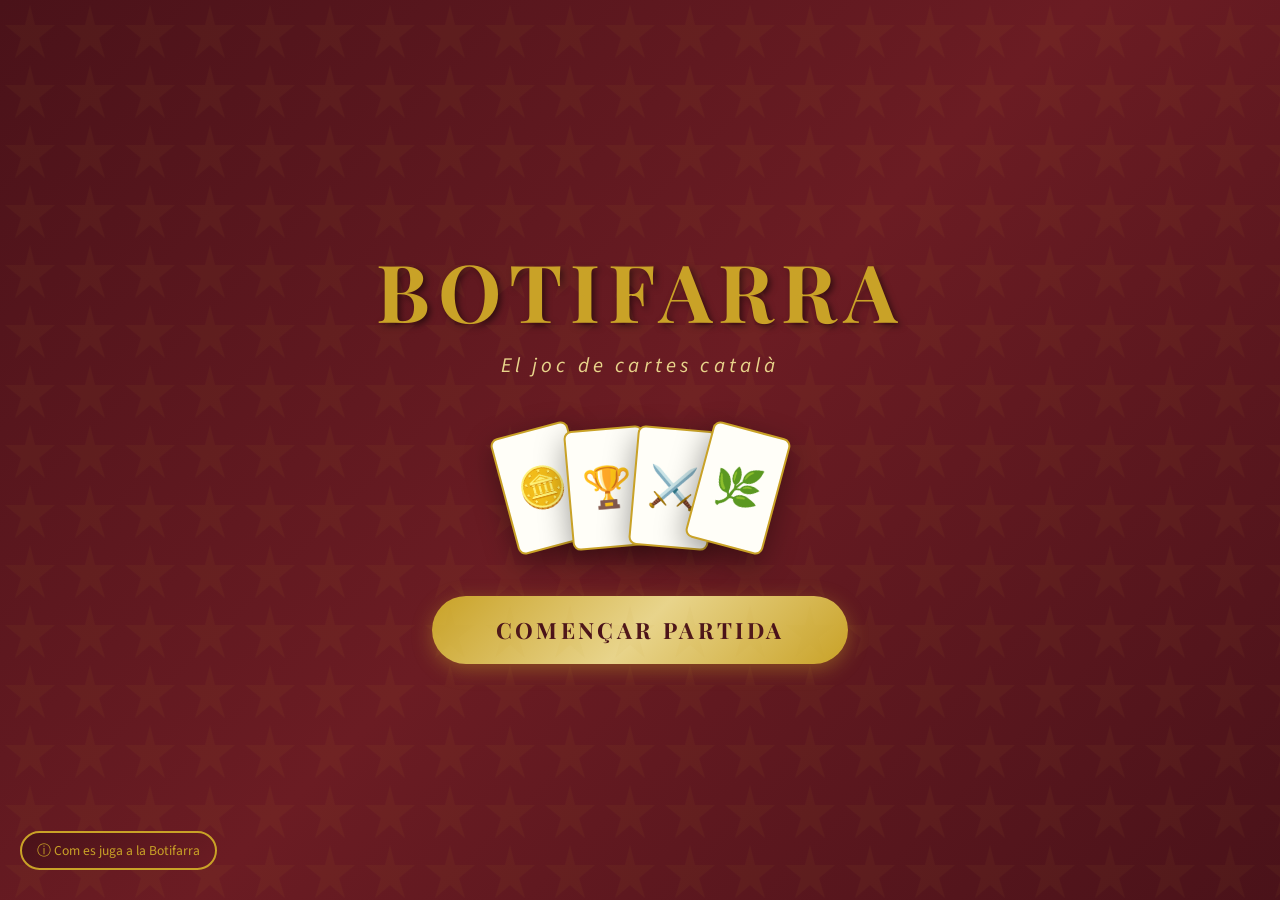
==== index.html @ e4d5ef03 "Afegir z-index als jugadors nord i sud per millorar la superposició i ocultar l'etiqueta del multipl" ====
<!DOCTYPE html>
<html lang="ca">
<head>
    <meta charset="UTF-8">
    <meta name="viewport" content="width=device-width, initial-scale=1.0">
    <title>Botifarra - Joc de Cartes Català</title>
    <link href="https://fonts.googleapis.com/css2?family=Playfair+Display:wght@400;700;900&family=Source+Sans+Pro:wght@400;600&display=swap" rel="stylesheet">
    <style>
        :root {
            --gold: #C9A227;
            --gold-light: #E8D48B;
            --burgundy: #6B1C23;
            --burgundy-dark: #4A1219;
            --cream: #F5F0E1;
            --cream-dark: #E8DFC8;
            --green-felt: #1B5E20;
            --green-felt-dark: #0D3B0F;
            --card-white: #FFFEF8;
            --shadow: rgba(0,0,0,0.3);
        }

        * {
            margin: 0;
            padding: 0;
            box-sizing: border-box;
        }

        body {
            font-family: 'Source Sans Pro', sans-serif;
            background: radial-gradient(ellipse at center, var(--green-felt) 0%, var(--green-felt-dark) 100%);
            min-height: 100vh;
            color: var(--cream);
            overflow: hidden;
        }

        /* Textura de feltre */
        body::before {
            content: '';
            position: fixed;
            top: 0;
            left: 0;
            right: 0;
            bottom: 0;
            background-image: url("data:image/svg+xml,%3Csvg viewBox='0 0 200 200' xmlns='http://www.w3.org/2000/svg'%3E%3Cfilter id='noise'%3E%3CfeTurbulence type='fractalNoise' baseFrequency='0.9' numOctaves='4' stitchTiles='stitch'/%3E%3C/filter%3E%3Crect width='100%' height='100%' filter='url(%23noise)'/%3E%3C/svg%3E");
            opacity: 0.08;
            pointer-events: none;
            z-index: 0;
        }

        h1, h2, h3 {
            font-family: 'Playfair Display', serif;
        }

        /* Pantalla d'inici */
        #start-screen {
            position: fixed;
            top: 0;
            left: 0;
            right: 0;
            bottom: 0;
            display: flex;
            flex-direction: column;
            align-items: center;
            justify-content: center;
            z-index: 1000;
            background: linear-gradient(135deg, var(--burgundy-dark) 0%, var(--burgundy) 50%, var(--burgundy-dark) 100%);
        }

        #start-screen::before {
            content: '';
            position: absolute;
            top: 0;
            left: 0;
            right: 0;
            bottom: 0;
            background-image: url("data:image/svg+xml,%3Csvg width='60' height='60' viewBox='0 0 60 60' xmlns='http://www.w3.org/2000/svg'%3E%3Cpath d='M30 5L35 25H55L39 38L45 58L30 45L15 58L21 38L5 25H25L30 5Z' fill='%23C9A227' fill-opacity='0.05'/%3E%3C/svg%3E");
            pointer-events: none;
        }

        .title-container {
            text-align: center;
            margin-bottom: 3rem;
            animation: fadeInDown 1s ease-out;
        }

        @keyframes fadeInDown {
            from {
                opacity: 0;
                transform: translateY(-30px);
            }
            to {
                opacity: 1;
                transform: translateY(0);
            }
        }

        .title-container h1 {
            font-size: 5rem;
            color: var(--gold);
            text-shadow: 3px 3px 6px rgba(0,0,0,0.5);
            letter-spacing: 0.1em;
            margin-bottom: 0.5rem;
        }

        .title-container p {
            font-size: 1.3rem;
            color: var(--gold-light);
            font-style: italic;
            letter-spacing: 0.2em;
        }

        .decorative-cards {
            display: flex;
            gap: -20px;
            margin-bottom: 3rem;
            animation: fadeIn 1.5s ease-out 0.3s both;
        }

        @keyframes fadeIn {
            from { opacity: 0; }
            to { opacity: 1; }
        }

        .decorative-card {
            width: 80px;
            height: 120px;
            background: var(--card-white);
            border-radius: 8px;
            box-shadow: 0 10px 30px rgba(0,0,0,0.4);
            display: flex;
            align-items: center;
            justify-content: center;
            font-size: 2.5rem;
            transform: rotate(var(--rotation));
            margin-left: -15px;
            border: 2px solid var(--gold);
        }

        .decorative-card:first-child {
            margin-left: 0;
        }

        #start-button {
            padding: 1.2rem 4rem;
            font-size: 1.4rem;
            font-family: 'Playfair Display', serif;
            font-weight: 700;
            background: linear-gradient(135deg, var(--gold) 0%, var(--gold-light) 50%, var(--gold) 100%);
            color: var(--burgundy-dark);
            border: none;
            border-radius: 50px;
            cursor: pointer;
            transition: all 0.3s ease;
            box-shadow: 0 5px 20px rgba(201, 162, 39, 0.4);
            animation: fadeIn 1.5s ease-out 0.6s both;
            text-transform: uppercase;
            letter-spacing: 0.15em;
        }

        #start-button:hover {
            transform: translateY(-3px);
            box-shadow: 0 8px 30px rgba(201, 162, 39, 0.6);
        }

        /* Taula de joc */
        #game-container {
            display: none;
            width: 100vw;
            height: 100vh;
            position: relative;
            z-index: 1;
        }

        /* Marcador */
        #scoreboard {
            position: absolute;
            top: 20px;
            left: 50%;
            transform: translateX(-50%);
            background: linear-gradient(135deg, var(--burgundy-dark), var(--burgundy));
            padding: 15px 40px;
            border-radius: 15px;
            border: 2px solid var(--gold);
            box-shadow: 0 5px 20px var(--shadow);
            display: flex;
            gap: 40px;
            z-index: 100;
        }

        .score-team {
            text-align: center;
        }

        .score-team-name {
            font-family: 'Playfair Display', serif;
            font-size: 0.9rem;
            color: var(--gold-light);
            margin-bottom: 5px;
            text-transform: uppercase;
            letter-spacing: 0.1em;
        }

        .score-value {
            font-size: 2rem;
            font-weight: 700;
            color: var(--gold);
        }

        .score-divider {
            width: 2px;
            background: var(--gold);
            opacity: 0.5;
        }

        /* Zona de triomf */
        #trump-display {
            position: absolute;
            top: 20px;
            right: 20px;
            background: linear-gradient(135deg, var(--burgundy-dark), var(--burgundy));
            padding: 15px 25px;
            border-radius: 15px;
            border: 2px solid var(--gold);
            text-align: center;
            z-index: 100;
        }

        #trump-display .label {
            font-size: 0.8rem;
            color: var(--gold-light);
            text-transform: uppercase;
            letter-spacing: 0.1em;
            margin-bottom: 5px;
        }

        #trump-display .trump-suit {
            font-size: 2.5rem;
        }

        #trump-display .trump-name {
            font-family: 'Playfair Display', serif;
            font-size: 1rem;
            color: var(--gold);
        }

        /* Multiplicador */
        #multiplier-display {
            position: absolute;
            top: 20px;
            left: 20px;
            background: linear-gradient(135deg, var(--burgundy-dark), var(--burgundy));
            padding: 15px 25px;
            border-radius: 15px;
            border: 2px solid var(--gold);
            text-align: center;
            z-index: 100;
        }

        #multiplier-display .label {
            font-size: 0.8rem;
            color: var(--gold-light);
            text-transform: uppercase;
            letter-spacing: 0.1em;
            margin-bottom: 5px;
        }

        #multiplier-display .value {
            font-size: 1.8rem;
            font-weight: 700;
            color: var(--gold);
        }

        /* Jugadors */
        .player-area {
            position: absolute;
            display: flex;
            flex-direction: column;
            align-items: center;
        }

        .player-name {
            font-family: 'Playfair Display', serif;
            font-size: 1.1rem;
            color: var(--gold);
            background: linear-gradient(135deg, var(--burgundy-dark), var(--burgundy));
            padding: 8px 20px;
            border-radius: 20px;
            border: 1px solid var(--gold);
            margin-bottom: 10px;
            white-space: nowrap;
        }

        .player-name.active {
            box-shadow: 0 0 20px var(--gold);
            animation: pulse 1.5s infinite;
        }

        @keyframes pulse {
            0%, 100% { box-shadow: 0 0 20px var(--gold); }
            50% { box-shadow: 0 0 30px var(--gold), 0 0 40px var(--gold); }
        }

        .player-name.dealer::after {
            content: ' 🎴';
        }

        /* Posicions dels jugadors */
        #player-south {
            bottom: 20px;
            left: 50%;
            transform: translateX(-50%);
            z-index: 200;
        }

        #player-north {
            top: 125px;
            left: 50%;
            transform: translateX(-50%);
        }

        #player-west {
            left: 20px;
            top: 50%;
            transform: translateY(-50%);
        }

        #player-east {
            right: 20px;
            top: 50%;
            transform: translateY(-50%);
        }

        /* Cartes */
        .card {
            width: 70px;
            height: 100px;
            background: var(--card-white);
            border-radius: 8px;
            box-shadow: 0 4px 15px var(--shadow);
            display: flex;
            flex-direction: column;
            align-items: center;
            justify-content: center;
            cursor: pointer;
            transition: all 0.2s ease;
            position: relative;
            border: 1px solid #ddd;
            user-select: none;
        }

        .card.card-back {
            background: linear-gradient(135deg, var(--burgundy) 0%, var(--burgundy-dark) 100%);
            border: 2px solid var(--gold);
        }

        .card.card-back::before {
            content: '🏵️';
            font-size: 2rem;
            opacity: 0.8;
        }

        .card .suit {
            font-size: 2rem;
            line-height: 1;
        }

        .card .value {
            font-family: 'Playfair Display', serif;
            font-size: 1.1rem;
            font-weight: 700;
            color: #333;
        }

        .card.oros .suit { color: #FFD700; }
        .card.copes .suit { color: #C41E3A; }
        .card.espases .suit { color: #4169E1; }
        .card.bastos .suit { color: #228B22; }

        .card.playable:hover {
            transform: translateY(-15px);
            box-shadow: 0 15px 30px var(--shadow);
        }

        .card.playable {
            cursor: pointer;
        }

        .card:not(.playable) {
            cursor: default;
            opacity: 0.7;
        }

        .card.selected {
            transform: translateY(-20px);
            box-shadow: 0 0 20px var(--gold), 0 15px 30px var(--shadow);
        }

        /* Mà del jugador */
        .hand {
            display: flex;
            justify-content: center;
        }

        .hand .card {
            margin: 0 -10px;
            transition: all 0.2s ease;
        }

        .hand-horizontal {
            flex-direction: row;
            z-index: 100;
        }

        .hand-vertical {
            flex-direction: column;
            padding-top: 25px;
        }

        .hand-vertical .card {
            margin: -30px 0;
        }

        #player-west .hand-vertical .card,
        #player-east .hand-vertical .card {
            width: 50px;
            height: 75px;
        }

        #player-north .hand .card {
            width: 55px;
            height: 80px;
        }

        /* Zona central de joc */
        #play-area {
            position: absolute;
            top: 50%;
            left: 50%;
            transform: translate(-50%, -50%);
            width: 300px;
            height: 300px;
            display: flex;
            align-items: center;
            justify-content: center;
            padding-top: 25px;
        }

        .played-card-container {
            position: absolute;
        }

        .played-card-container.south { bottom: 20px; }
        .played-card-container.north { top: 40px; }
        .played-card-container.west { left: 20px; }
        .played-card-container.east { right: 20px; }

        .played-card-container .card {
            cursor: default;
        }

        /* Panell de selecció de triomf */
        #trump-selection {
            position: fixed;
            top: 0;
            left: 0;
            right: 0;
            bottom: 0;
            background: rgba(0,0,0,0.8);
            display: none;
            align-items: center;
            justify-content: center;
            z-index: 1000;
        }

        .trump-panel {
            background: linear-gradient(135deg, var(--burgundy-dark), var(--burgundy));
            padding: 40px;
            border-radius: 20px;
            border: 3px solid var(--gold);
            text-align: center;
            max-width: 500px;
        }

        .trump-panel h2 {
            color: var(--gold);
            margin-bottom: 10px;
            font-size: 1.8rem;
        }

        .trump-panel p {
            color: var(--gold-light);
            margin-bottom: 25px;
        }

        .trump-options {
            display: flex;
            flex-wrap: wrap;
            gap: 15px;
            justify-content: center;
        }

        .trump-btn {
            width: 90px;
            height: 90px;
            border-radius: 15px;
            border: 2px solid var(--gold);
            background: var(--card-white);
            cursor: pointer;
            transition: all 0.2s ease;
            display: flex;
            flex-direction: column;
            align-items: center;
            justify-content: center;
        }

        .trump-btn:hover {
            transform: scale(1.1);
            box-shadow: 0 0 20px var(--gold);
        }

        .trump-btn .suit-icon {
            font-size: 2.5rem;
        }

        .trump-btn .suit-name {
            font-size: 0.8rem;
            font-weight: 600;
            color: #333;
            margin-top: 5px;
        }

        .trump-btn.botifarra {
            width: 100%;
            height: auto;
            padding: 15px;
            flex-direction: row;
            gap: 10px;
            background: linear-gradient(135deg, var(--gold), var(--gold-light));
        }

        .trump-btn.botifarra .suit-name {
            font-size: 1.2rem;
            font-family: 'Playfair Display', serif;
        }

        .trump-btn.delegar {
            width: 100%;
            height: auto;
            padding: 15px;
            background: var(--cream-dark);
        }

        .trump-btn.delegar .suit-name {
            font-size: 1rem;
        }

        /* Panell de contro */
        #contro-panel {
            position: fixed;
            top: 0;
            left: 0;
            right: 0;
            bottom: 0;
            background: rgba(0,0,0,0.8);
            display: none;
            align-items: center;
            justify-content: center;
            z-index: 1000;
        }

        .contro-content {
            background: linear-gradient(135deg, var(--burgundy-dark), var(--burgundy));
            padding: 40px;
            border-radius: 20px;
            border: 3px solid var(--gold);
            text-align: center;
        }

        .contro-content h2 {
            color: var(--gold);
            margin-bottom: 20px;
        }

        .contro-buttons {
            display: flex;
            gap: 20px;
            justify-content: center;
        }

        .contro-btn {
            padding: 15px 40px;
            font-size: 1.2rem;
            font-family: 'Playfair Display', serif;
            border-radius: 10px;
            border: 2px solid var(--gold);
            cursor: pointer;
            transition: all 0.2s ease;
        }

        .contro-btn.yes {
            background: linear-gradient(135deg, var(--gold), var(--gold-light));
            color: var(--burgundy-dark);
        }

        .contro-btn.no {
            background: transparent;
            color: var(--gold);
        }

        .contro-btn:hover {
            transform: scale(1.05);
        }

        /* Missatges */
        #message-area {
            position: absolute;
            top: 50%;
            left: 50%;
            transform: translate(-50%, -50%);
            background: linear-gradient(135deg, var(--burgundy-dark), var(--burgundy));
            padding: 20px 40px;
            border-radius: 15px;
            border: 2px solid var(--gold);
            text-align: center;
            z-index: 500;
            display: none;
            animation: messageAppear 0.3s ease;
        }

        @keyframes messageAppear {
            from {
                opacity: 0;
                transform: translate(-50%, -50%) scale(0.8);
            }
            to {
                opacity: 1;
                transform: translate(-50%, -50%) scale(1);
            }
        }

        #message-area h3 {
            color: var(--gold);
            font-size: 1.5rem;
            margin-bottom: 10px;
        }

        #message-area p {
            color: var(--gold-light);
        }

        /* Piles de cartes guanyades */
        .won-tricks-pile {
            position: absolute;
            cursor: pointer;
            transition: all 0.2s ease;
        }

        .won-tricks-pile:hover {
            transform: scale(1.05);
        }

        .won-tricks-pile .pile-cards {
            position: relative;
            width: 50px;
            height: 72px;
        }

        .won-tricks-pile .pile-card {
            position: absolute;
            width: 50px;
            height: 72px;
            background: linear-gradient(135deg, var(--burgundy) 0%, var(--burgundy-dark) 100%);
            border: 2px solid var(--gold);
            border-radius: 6px;
            box-shadow: 0 2px 5px var(--shadow);
        }

        .won-tricks-pile .pile-count {
            position: absolute;
            bottom: -25px;
            left: 50%;
            transform: translateX(-50%);
            background: var(--burgundy-dark);
            color: var(--gold);
            font-size: 0.75rem;
            padding: 2px 8px;
            border-radius: 10px;
            border: 1px solid var(--gold);
            white-space: nowrap;
        }

        #pile-south {
            bottom: 130px;
            right: 30px;
        }

        #pile-north {
            top: 180px;
            left: 30px;
        }

        #pile-west {
            bottom: 30px;
            left: 120px;
        }

        #pile-east {
            bottom: 70px;
            right: 30px;
        }

        /* Modal per veure última basa */
        #last-trick-modal {
            position: fixed;
            top: 0;
            left: 0;
            right: 0;
            bottom: 0;
            background: rgba(0,0,0,0.85);
            display: none;
            align-items: center;
            justify-content: center;
            z-index: 1500;
            cursor: pointer;
        }

        .last-trick-content {
            background: linear-gradient(135deg, var(--burgundy-dark), var(--burgundy));
            padding: 30px 40px;
            border-radius: 20px;
            border: 3px solid var(--gold);
            text-align: center;
        }

        .last-trick-content h3 {
            color: var(--gold);
            margin-bottom: 20px;
            font-family: 'Playfair Display', serif;
        }

        .last-trick-cards {
            display: flex;
            gap: 15px;
            justify-content: center;
            margin-bottom: 15px;
        }

        .last-trick-card-container {
            text-align: center;
        }

        .last-trick-card-container .card {
            cursor: default;
        }

        .last-trick-card-container .player-label {
            font-size: 0.8rem;
            color: var(--gold-light);
            margin-top: 8px;
        }

        .last-trick-card-container .player-label.winner {
            color: var(--gold);
            font-weight: 700;
        }

        .last-trick-hint {
            color: var(--gold-light);
            font-size: 0.85rem;
            margin-top: 10px;
            opacity: 0.8;
        }

        /* Responsive per les piles */
        @media (max-width: 768px) {
            .won-tricks-pile .pile-cards {
                width: 40px;
                height: 58px;
            }

            .won-tricks-pile .pile-card {
                width: 40px;
                height: 58px;
            }

            .won-tricks-pile .pile-count {
                font-size: 0.65rem;
                padding: 2px 6px;
                bottom: -22px;
            }

            #pile-south {
                bottom: 130px;
                right: 30px;
                top: 50%;
                transform: translateY(-50%);
            }

            #pile-north {
                top: 50%;
                left: 10px;
                transform: translateY(-80%);
            }

            #pile-west {
                bottom: auto;
                top: 35%;
                left: 10px;
            }

            #pile-east {
                bottom: auto;
                top: 35%;
                right: 10px;
            }

            .last-trick-content {
                padding: 20px 25px;
                margin: 15px;
            }

            .last-trick-cards {
                gap: 8px;
            }

            .last-trick-cards .card {
                width: 50px;
                height: 72px;
            }

            .last-trick-cards .card .suit {
                font-size: 1.4rem;
            }

            .last-trick-cards .card .value {
                font-size: 0.8rem;
            }
        }

        @media (max-width: 480px) {
            .won-tricks-pile .pile-cards {
                width: 35px;
                height: 50px;
            }

            .won-tricks-pile .pile-card {
                width: 35px;
                height: 50px;
            }

            #pile-south {
                right: 5px;
            }

            #pile-north {
                left: 5px;
            }

            .last-trick-cards .card {
                width: 42px;
                height: 60px;
            }

            .last-trick-cards .card .suit {
                font-size: 1.2rem;
            }

            .last-trick-cards .card .value {
                font-size: 0.7rem;
            }
        }

        /* Log de partida */
        #log-container {
            position: absolute;
            bottom: 20px;
            left: 20px;
            z-index: 100;
        }

        #log-toggle {
            display: none;
            background: linear-gradient(135deg, var(--burgundy-dark), var(--burgundy));
            border: 2px solid var(--gold);
            color: var(--gold);
            padding: 8px 15px;
            border-radius: 20px;
            cursor: pointer;
            font-family: 'Source Sans Pro', sans-serif;
            font-size: 0.85rem;
            margin-bottom: 10px;
            transition: all 0.2s ease;
        }

        #log-toggle:hover {
            background: var(--burgundy);
            box-shadow: 0 0 10px var(--gold);
        }


        /* Info Botifarra */
        #info-container {
            position: absolute;
            bottom: 20px;
            left: 20px;
            z-index: 100;
        }
        #info-toggle {
            background: linear-gradient(135deg, var(--burgundy-dark), var(--burgundy));
            border: 2px solid var(--gold);
            color: var(--gold);
            padding: 8px 15px;
            border-radius: 20px;
            cursor: pointer;
            font-family: 'Source Sans Pro', sans-serif;
            font-size: 0.85rem;
            margin-top: 20px;
            margin-bottom: 10px;
            transition: all 0.2s ease;
        }

        #info-toggle:hover {
            background: var(--burgundy);
            box-shadow: 0 0 10px var(--gold);
        }

        #game-log {
            /* width: 250px; */
            max-height: 200px;
            overflow-y: auto;
            background: rgba(0,0,0,0.5);
            border-radius: 10px;
            padding: 15px;
            font-size: 0.85rem;
            transition: all 0.3s ease;
        }

        #game-log.hidden {
            display: none;
        }

        #game-log::-webkit-scrollbar {
            width: 5px;
        }

        #game-log::-webkit-scrollbar-thumb {
            background: var(--gold);
            border-radius: 5px;
        }

        .log-entry {
            padding: 5px 0;
            border-bottom: 1px solid rgba(255,255,255,0.1);
            color: var(--cream);
        }

        .log-entry:last-child {
            border-bottom: none;
        }

        .log-entry.important {
            color: var(--gold);
            font-weight: 600;
        }

        /* Final de partida */
        #game-over {
            position: fixed;
            top: 0;
            left: 0;
            right: 0;
            bottom: 0;
            background: rgba(0,0,0,0.9);
            display: none;
            align-items: center;
            justify-content: center;
            z-index: 2000;
        }

        .game-over-content {
            background: linear-gradient(135deg, var(--burgundy-dark), var(--burgundy));
            padding: 50px;
            border-radius: 25px;
            border: 3px solid var(--gold);
            text-align: center;
            animation: fadeInDown 0.5s ease;
        }

        .game-over-content h2 {
            font-size: 3rem;
            color: var(--gold);
            margin-bottom: 20px;
        }

        .game-over-content .final-score {
            font-size: 2rem;
            color: var(--gold-light);
            margin-bottom: 30px;
        }

        .game-over-buttons {
            display: flex;
            flex-direction: column;
            gap: 15px;
            align-items: center;
        }

        .game-over-content button {
            padding: 15px 40px;
            font-size: 1.2rem;
            font-family: 'Playfair Display', serif;
            background: linear-gradient(135deg, var(--gold), var(--gold-light));
            color: var(--burgundy-dark);
            border: none;
            border-radius: 30px;
            cursor: pointer;
            transition: all 0.2s ease;
            min-width: 200px;
        }

        .game-over-content button:hover {
            background: transparent;
            border: 2px solid var(--gold);
            color: var(--gold);
        }

        /* Animació de recollir basa */
        @keyframes collectCards {
            to {
                opacity: 0;
                transform: scale(0.5);
            }
        }

        .collecting {
            animation: collectCards 0.5s ease forwards;
        }

/* Responsive - Tablets */
        @media (max-width: 900px) {
            #log-toggle {
                display: block;
            }

            #game-log {
                width: 200px;
                max-height: 150px;
            }
        }

        /* Responsive - Mòbils */
        @media (max-width: 768px) {
            .title-container h1 {
                font-size: 3rem;
            }

            /* Amagar mans dels bots */
            #hand-north,
            #hand-west,
            #hand-east {
                display: none !important;
            }

            /* Amagar botó del log */
            #log-container {
                display: none;
            }

            /* Header compacte */
            #scoreboard {
                padding: 8px 15px;
                gap: 15px;
                top: 10px;
            }
            
            .score-value {
                font-size: 1.3rem;
            }

            .score-team-name {
                font-size: 0.7rem;
            }

            #trump-display, #multiplier-display {
                padding: 8px 12px;
                top: 10px;
            }

            #trump-display .label,
            #multiplier-display .label {
                font-size: 0.65rem;
            }

            #trump-display .trump-suit {
                font-size: 1.6rem;
            }

            #trump-display .trump-name {
                font-size: 0.8rem;
            }

            #multiplier-display .value {
                font-size: 1.3rem;
            }

            /* Noms dels jugadors amb comptador de bases */
            .player-name {
                font-size: 0.85rem;
                padding: 5px 12px;
                display: flex;
                align-items: center;
                gap: 8px;
            }

            .player-name .tricks-count {
                background: var(--gold);
                color: var(--burgundy-dark);
                font-size: 0.7rem;
                padding: 2px 6px;
                border-radius: 10px;
                font-weight: 700;
            }

            /* Amagar piles visuals */
            .won-tricks-pile {
                display: none !important;
            }

            /* Posicions dels jugadors */
            #player-north {
                top: 70px;
            }

            #player-south {
                bottom: 40px;
                z-index: 200;
            }

            #player-west {
                left: 10px;
                top: 45%;
            }

            #player-east {
                right: 10px;
                top: 45%;
            }

            /* Noms Est i Oest verticals amb bases a sota */
            #player-west,
            #player-east {
                flex-direction: column;
                align-items: center;
            }

            #player-west .player-name,
            #player-east .player-name {
                flex-direction: column;
                gap: 4px;
            }

            /* Mà del jugador humà: 2 files de 6 cartes */
            #player-south .hand {
                display: grid;
                grid-template-columns: repeat(6, 1fr);
                gap: 4px;
                max-width: 95vw;
                justify-items: center;
                padding-bottom: 10px;
            }

            #player-south .hand .card {
                width: 48px;
                height: 68px;
                margin: 0;
            }

            #player-south .hand .card .suit {
                font-size: 1.3rem;
            }

            #player-south .hand .card .value {
                font-size: 0.75rem;
            }

            /* Zona de joc centrada */
            #play-area {
                width: 180px;
                height: 180px;
                top: 45%;
            }

            .played-card-container .card {
                width: 50px;
                height: 70px;
            }

            .played-card-container .card .suit {
                font-size: 1.4rem;
            }

            .played-card-container .card .value {
                font-size: 0.8rem;
            }

            .played-card-container.south { bottom: 5px; }
            .played-card-container.north { top: 5px; }
            .played-card-container.west { left: 5px; }
            .played-card-container.east { right: 5px; }

            /* Panells modals */
            .trump-panel {
                padding: 20px;
                margin: 15px;
                max-width: calc(100vw - 30px);
            }

            .trump-panel h2 {
                font-size: 1.3rem;
            }

            .trump-options {
                gap: 8px;
            }

            .trump-btn {
                width: 65px;
                height: 65px;
                border-radius: 10px;
            }

            .trump-btn .suit-icon {
                font-size: 1.6rem;
            }

            .trump-btn .suit-name {
                font-size: 0.65rem;
            }

            .trump-btn.botifarra,
            .trump-btn.delegar {
                padding: 10px;
            }

            .contro-content {
                padding: 20px;
                margin: 15px;
            }

            .contro-content h2 {
                font-size: 1.3rem;
            }

            .contro-btn {
                padding: 10px 25px;
                font-size: 1rem;
            }

            #message-area {
                padding: 12px 20px;
                max-width: calc(100vw - 40px);
            }

            #message-area h3 {
                font-size: 1.1rem;
            }

            /* Modal última basa */
            .last-trick-content {
                padding: 15px 20px;
                margin: 10px;
            }

            .last-trick-cards {
                gap: 6px;
            }

            .last-trick-cards .card {
                width: 45px;
                height: 65px;
            }

            .last-trick-cards .card .suit {
                font-size: 1.2rem;
            }

            .last-trick-cards .card .value {
                font-size: 0.7rem;
            }

            /* Game over */
            .game-over-content {
                padding: 25px;
                margin: 15px;
            }

            .game-over-content h2 {
                font-size: 1.8rem;
            }

            .game-over-content .final-score {
                font-size: 1.2rem;
            }

            .game-over-content button {
                padding: 12px 30px;
                font-size: 1rem;
                min-width: 180px;
            }
        }

        /* Responsive - Mòbils molt petits */
        @media (max-width: 380px) {
            #player-south .hand .card {
                width: 42px;
                height: 60px;
            }

            #player-south .hand .card .suit {
                font-size: 1.1rem;
            }

            #player-south .hand .card .value {
                font-size: 0.65rem;
            }

            .played-card-container .card {
                width: 44px;
                height: 62px;
            }

            #scoreboard {
                padding: 6px 10px;
                gap: 10px;
            }

            .score-value {
                font-size: 1.1rem;
            }

            #trump-display, #multiplier-display {
                padding: 6px 10px;
            }

            .trump-btn {
                width: 55px;
                height: 55px;
            }

            .trump-btn .suit-icon {
                font-size: 1.4rem;
            }
        }
    </style>
</head>
<body>
    <!-- Pantalla d'inici -->
    <div id="start-screen">
        <div class="title-container">
            <h1>BOTIFARRA</h1>
            <p>El joc de cartes català</p>
        </div>
        <div class="decorative-cards">
            <div class="decorative-card" style="--rotation: -15deg;">🪙</div>
            <div class="decorative-card" style="--rotation: -5deg;">🏆</div>
            <div class="decorative-card" style="--rotation: 5deg;">⚔️</div>
            <div class="decorative-card" style="--rotation: 15deg;">🌿</div>
        </div>
        <button id="start-button">Començar Partida</button>
        <div id="info-container">
            <button id="info-toggle">ⓘ Com es juga a la Botifarra</button>
        </div>
    </div>

    <!-- Contenidor del joc -->
    <div id="game-container">
        <!-- Marcador -->
        <div id="scoreboard">
            <div class="score-team">
                <div class="score-team-name">Tu i Nord</div>
                <div class="score-value" id="score-ns">0</div>
            </div>
            <div class="score-divider"></div>
            <div class="score-team">
                <div class="score-team-name">Est i Oest</div>
                <div class="score-value" id="score-ew">0</div>
            </div>
        </div>

        <!-- Multiplicador -->
        <div id="multiplier-display">
            <!-- <div class="label">Multiplicador</div> -->
            <div class="value" id="multiplier-value">×1</div>
        </div>

        <!-- Triomf -->
        <div id="trump-display">
            <div class="label">Triomf</div>
            <div class="trump-suit" id="trump-suit">-</div>
            <div class="trump-name" id="trump-name">-</div>
        </div>

        <!-- Jugadors -->
        <div id="player-north" class="player-area">
            <div class="player-name" id="name-north">Nord (Company)</div>
            <div class="hand hand-horizontal" id="hand-north"></div>
        </div>

        <div id="player-west" class="player-area">
            <div class="player-name" id="name-west">Oest</div>
            <div class="hand hand-vertical" id="hand-west"></div>
        </div>

        <div id="player-east" class="player-area">
            <div class="player-name" id="name-east">Est</div>
            <div class="hand hand-vertical" id="hand-east"></div>
        </div>

        <div id="player-south" class="player-area">
            <div class="player-name" id="name-south">Tu</div>
            <div class="hand hand-horizontal" id="hand-south"></div>
        </div>

        <!-- Piles de cartes guanyades -->
        <div id="pile-south" class="won-tricks-pile" style="display: none;">
            <div class="pile-cards"></div>
            <div class="pile-count">0 bases</div>
        </div>
        <div id="pile-north" class="won-tricks-pile" style="display: none;">
            <div class="pile-cards"></div>
            <div class="pile-count">0 bases</div>
        </div>
        <div id="pile-west" class="won-tricks-pile" style="display: none;">
            <div class="pile-cards"></div>
            <div class="pile-count">0 bases</div>
        </div>
        <div id="pile-east" class="won-tricks-pile" style="display: none;">
            <div class="pile-cards"></div>
            <div class="pile-count">0 bases</div>
        </div>

        <!-- Zona de joc -->
        <div id="play-area">
            <div class="played-card-container north" id="played-north"></div>
            <div class="played-card-container south" id="played-south"></div>
            <div class="played-card-container west" id="played-west"></div>
            <div class="played-card-container east" id="played-east"></div>
        </div>

        <!-- Missatges -->
        <div id="message-area">
            <h3 id="message-title"></h3>
            <p id="message-text"></p>
        </div>

        <!-- Log -->
        <div id="log-container">
            <button id="log-toggle">📋 Mostrar log</button>
            <div id="game-log"></div>
        </div>
    </div>

    <!-- Modal última basa -->
    <div id="last-trick-modal">
        <div class="last-trick-content">
            <h3>Última basa guanyada</h3>
            <div class="last-trick-cards" id="last-trick-cards"></div>
            <p class="last-trick-hint">Clica per tancar</p>
        </div>
    </div>

    <!-- Selecció de triomf -->
    <div id="trump-selection">
        <div class="trump-panel">
            <h2>Escull Triomf</h2>
            <p id="trump-instruction">Tria el pal que serà triomf aquesta mà</p>
            <div class="trump-options">
                <button class="trump-btn" data-trump="oros">
                    <span class="suit-icon">🪙</span>
                    <span class="suit-name">Oros</span>
                </button>
                <button class="trump-btn" data-trump="copes">
                    <span class="suit-icon">🏆</span>
                    <span class="suit-name">Copes</span>
                </button>
                <button class="trump-btn" data-trump="espases">
                    <span class="suit-icon">⚔️</span>
                    <span class="suit-name">Espases</span>
                </button>
                <button class="trump-btn" data-trump="bastos">
                    <span class="suit-icon">🌿</span>
                    <span class="suit-name">Bastos</span>
                </button>
                <button class="trump-btn botifarra" data-trump="botifarra">
                    <span class="suit-icon">🎉</span>
                    <span class="suit-name">BOTIFARRA!</span>
                </button>
                <button class="trump-btn delegar" data-trump="delegar" id="btn-delegar">
                    <span class="suit-name">Passar al company</span>
                </button>
            </div>
        </div>
    </div>

    <!-- Panell de contro -->
    <div id="contro-panel">
        <div class="contro-content">
            <h2 id="contro-title">Vols contrar?</h2>
            <div class="contro-buttons">
                <button class="contro-btn yes" id="btn-contro-yes">Sí</button>
                <button class="contro-btn no" id="btn-contro-no">No</button>
            </div>
        </div>
    </div>

    <!-- Final de partida -->
    <!-- <div id="game-over">
        <div class="game-over-content">
            <h2 id="winner-text">Victòria!</h2>
            <div class="final-score" id="final-score"></div>
            <button id="btn-new-game">Nova Partida</button>
        </div>
    </div> -->
    <div id="game-over">
        <div class="game-over-content">
            <h2 id="winner-text">Victòria!</h2>
            <div class="final-score" id="final-score"></div>
            <div class="game-over-buttons">
                <button id="btn-new-game">Nova Partida</button>
                <button id="btn-main-menu">Menú Principal</button>
            </div>
        </div>
    </div>

    <script>
        // ==================== CONFIGURACIÓ DEL JOC ====================
        const SUITS = ['oros', 'copes', 'espases', 'bastos'];
        const SUIT_ICONS = {
            'oros': '🪙',
            'copes': '🏆',
            'espases': '⚔️',
            'bastos': '🌿'
        };
        const SUIT_NAMES = {
            'oros': 'Oros',
            'copes': 'Copes',
            'espases': 'Espases',
            'bastos': 'Bastos',
            'botifarra': 'Botifarra'
        };

        // Valors de les cartes (de més a menys valor)
        const CARD_ORDER = [9, 1, 12, 11, 10, 8, 7, 6, 5, 4, 3, 2];
        const CARD_POINTS = {
            9: 5,   // Manilla
            1: 4,   // As
            12: 3,  // Rei
            11: 2,  // Cavall
            10: 1,  // Sota
            8: 0, 7: 0, 6: 0, 5: 0, 4: 0, 3: 0, 2: 0
        };
        const CARD_NAMES = {
            1: 'As', 2: '2', 3: '3', 4: '4', 5: '5', 6: '6', 7: '7', 8: '8',
            9: 'Manilla', 10: 'Sota', 11: 'Cavall', 12: 'Rei'
        };

        // Jugadors: south (humà), west, north (company), east
        const PLAYERS = ['south', 'north', 'west', 'east'];
        const PLAYER_NAMES = {
            'south': 'Tu',
            'north': 'Nord',
            'west': 'Oest',
            'east': 'Est'
        };

        // ==================== ESTAT DEL JOC ====================
        let gameState = {
            hands: { south: [], north: [], west: [], east: [] },
            scores: { ns: 0, ew: 0 },  // north-south vs east-west
            dealer: 'south',
            currentPlayer: 'east',  // El primer a jugar és a la dreta del que reparteix
            trump: null,
            isBotifarra: false,
            multiplier: 1,
            currentTrick: [],
            trickLeadSuit: null,
            tricksWon: { ns: [], ew: [] },
            tricksWonBy: { south: [], north: [], west: [], east: [] },  // Bases guanyades per jugador
            lastTrickBy: { south: null, north: null, west: null, east: null },  // Última basa de cada jugador
            trumpChooser: null,
            trumpDelegated: false,
            phase: 'dealing',  // dealing, trump-selection, contro, playing, scoring
            controPhase: null,  // null, 'contro', 'recontro', 'santvicenc'
            controTeam: null,
            waitingForContro: false
        };

        // ==================== UTILITATS ====================
        function shuffle(array) {
            const arr = [...array];
            for (let i = arr.length - 1; i > 0; i--) {
                const j = Math.floor(Math.random() * (i + 1));
                [arr[i], arr[j]] = [arr[j], arr[i]];
            }
            return arr;
        }

        function getTeam(player) {
            return (player === 'south' || player === 'north') ? 'ns' : 'ew';
        }

        function getPartner(player) {
            const partners = { 'south': 'north', 'north': 'south', 'east': 'west', 'west': 'east' };
            return partners[player];
        }

        function getNextPlayer(player) {
            // Sentit antihorari: south -> east -> north -> west -> south
            const order = ['south', 'east', 'north', 'west'];
            const idx = order.indexOf(player);
            return order[(idx + 1) % 4];
        }

        function getCardStrength(card) {
            return CARD_ORDER.indexOf(card.value);
        }

        function compareCards(card1, card2, leadSuit, trump) {
            // Retorna true si card1 guanya a card2
            const isTrump1 = trump && card1.suit === trump;
            const isTrump2 = trump && card2.suit === trump;
            
            if (isTrump1 && !isTrump2) return true;
            if (!isTrump1 && isTrump2) return false;
            
            // Ambdues són triomf o cap ho és
            if (isTrump1 && isTrump2) {
                return getCardStrength(card1) < getCardStrength(card2);
            }
            
            // Cap és triomf
            const isLead1 = card1.suit === leadSuit;
            const isLead2 = card2.suit === leadSuit;
            
            if (isLead1 && !isLead2) return true;
            if (!isLead1 && isLead2) return false;
            
            // Ambdues són del pal de sortida o cap ho és
            if (isLead1 && isLead2) {
                return getCardStrength(card1) < getCardStrength(card2);
            }
            
            return false;  // Si cap és del pal de sortida, la primera guanya
        }

        function findWinningCard(trick, leadSuit, trump) {
            let winner = trick[0];
            for (let i = 1; i < trick.length; i++) {
                if (compareCards(trick[i], winner, leadSuit, trump)) {
                    winner = trick[i];
                }
            }
            return winner;
        }

        function calculateTrickPoints(trick) {
            let points = 1;  // 1 punt per basa
            for (const card of trick) {
                points += CARD_POINTS[card.value];
            }
            return points;
        }

        // ==================== INTERFÍCIE ====================
        function log(message, important = false) {
            const logDiv = document.getElementById('game-log');
            const entry = document.createElement('div');
            entry.className = 'log-entry' + (important ? ' important' : '');
            entry.textContent = message;
            logDiv.insertBefore(entry, logDiv.firstChild);
            if (logDiv.children.length > 50) {
                logDiv.removeChild(logDiv.lastChild);
            }
        }

        function showMessage(title, text, duration = 2000) {
            const msgArea = document.getElementById('message-area');
            document.getElementById('message-title').textContent = title;
            document.getElementById('message-text').textContent = text;
            msgArea.style.display = 'block';
            
            if (duration > 0) {
                setTimeout(() => {
                    msgArea.style.display = 'none';
                }, duration);
            }
        }

        function hideMessage() {
            document.getElementById('message-area').style.display = 'none';
        }

        function updateScoreboard() {
            document.getElementById('score-ns').textContent = gameState.scores.ns;
            document.getElementById('score-ew').textContent = gameState.scores.ew;
        }

        function updateTrumpDisplay() {
            const suitEl = document.getElementById('trump-suit');
            const nameEl = document.getElementById('trump-name');
            
            if (gameState.trump) {
                suitEl.textContent = SUIT_ICONS[gameState.trump];
                nameEl.textContent = SUIT_NAMES[gameState.trump];
            } else if (gameState.isBotifarra) {
                suitEl.textContent = '🎉';
                nameEl.textContent = 'Botifarra';
            } else {
                suitEl.textContent = '-';
                nameEl.textContent = '-';
            }
        }

        function updateMultiplierDisplay() {
            document.getElementById('multiplier-value').textContent = '×' + gameState.multiplier;
        }

        function updatePlayerActive() {
            PLAYERS.forEach(p => {
                const nameEl = document.getElementById(`name-${p}`);
                nameEl.classList.remove('active');
                nameEl.classList.remove('dealer');
            });
            
            if (gameState.currentPlayer) {
                document.getElementById(`name-${gameState.currentPlayer}`).classList.add('active');
            }
            document.getElementById(`name-${gameState.dealer}`).classList.add('dealer');
        }

        function createCardElement(card, faceUp = true) {
            const cardEl = document.createElement('div');
            cardEl.className = 'card';
            
            if (faceUp) {
                cardEl.classList.add(card.suit);
                cardEl.innerHTML = `
                    <span class="suit">${SUIT_ICONS[card.suit]}</span>
                    <span class="value">${CARD_NAMES[card.value]}</span>
                `;
                cardEl.dataset.suit = card.suit;
                cardEl.dataset.value = card.value;
            } else {
                cardEl.classList.add('card-back');
            }
            
            return cardEl;
        }

        function renderHands() {
            PLAYERS.forEach(player => {
                const handEl = document.getElementById(`hand-${player}`);
                handEl.innerHTML = '';
                
                const hand = gameState.hands[player];
                const isHuman = player === 'south';
                
                // Ordenar cartes per pal i valor
                const sortedHand = [...hand].sort((a, b) => {
                    if (a.suit !== b.suit) {
                        return SUITS.indexOf(a.suit) - SUITS.indexOf(b.suit);
                    }
                    return getCardStrength(a) - getCardStrength(b);
                });
                
                sortedHand.forEach(card => {
                    const cardEl = createCardElement(card, isHuman);
                    if (isHuman && gameState.phase === 'playing' && gameState.currentPlayer === 'south') {
                        const playable = isCardPlayable(card);
                        if (playable) {
                            cardEl.classList.add('playable');
                            cardEl.addEventListener('click', () => playCard(player, card));
                        }
                    }
                    handEl.appendChild(cardEl);
                });
            });
        }

        function renderPlayArea() {
            PLAYERS.forEach(player => {
                const container = document.getElementById(`played-${player}`);
                container.innerHTML = '';
                
                const playedCard = gameState.currentTrick.find(t => t.player === player);
                if (playedCard) {
                    const cardEl = createCardElement(playedCard);
                    container.appendChild(cardEl);
                }
            });
        }

        // function renderWonPiles() {
        //     PLAYERS.forEach(player => {
        //         const pileEl = document.getElementById(`pile-${player}`);
        //         const pileCards = pileEl.querySelector('.pile-cards');
        //         const pileCount = pileEl.querySelector('.pile-count');
        //         const tricks = gameState.tricksWonBy[player];
                
        //         if (tricks.length === 0) {
        //             pileEl.style.display = 'none';
        //             return;
        //         }
                
        //         pileEl.style.display = 'block';
        //         pileCards.innerHTML = '';
                
        //         // Mostrar cartes apilades (màxim 5 visibles per efecte visual)
        //         const maxVisible = Math.min(tricks.length, 5);
        //         for (let i = 0; i < maxVisible; i++) {
        //             const cardBack = document.createElement('div');
        //             cardBack.className = 'pile-card';
        //             cardBack.style.top = (i * 2) + 'px';
        //             cardBack.style.left = (i * 2) + 'px';
        //             pileCards.appendChild(cardBack);
        //         }
                
        //         pileCount.textContent = tricks.length + (tricks.length === 1 ? ' basa' : ' bases');
        //     });
        // }
function renderWonPiles() {
            PLAYERS.forEach(player => {
                const pileEl = document.getElementById(`pile-${player}`);
                const pileCards = pileEl.querySelector('.pile-cards');
                const pileCount = pileEl.querySelector('.pile-count');
                const tricks = gameState.tricksWonBy[player];
                
                // Actualitzar comptador al nom del jugador (per mòbil)
                updatePlayerTricksCount(player, tricks.length);
                
                if (tricks.length === 0) {
                    pileEl.style.display = 'none';
                    return;
                }
                
                pileEl.style.display = 'block';
                pileCards.innerHTML = '';
                
                // Mostrar cartes apilades (màxim 5 visibles per efecte visual)
                const maxVisible = Math.min(tricks.length, 5);
                for (let i = 0; i < maxVisible; i++) {
                    const cardBack = document.createElement('div');
                    cardBack.className = 'pile-card';
                    cardBack.style.top = (i * 2) + 'px';
                    cardBack.style.left = (i * 2) + 'px';
                    pileCards.appendChild(cardBack);
                }
                
                pileCount.textContent = tricks.length + (tricks.length === 1 ? ' basa' : ' bases');
            });
        }

        function updatePlayerTricksCount(player, count) {
            const nameEl = document.getElementById(`name-${player}`);
            let countEl = nameEl.querySelector('.tricks-count');
            
            if (count === 0) {
                if (countEl) countEl.remove();
                return;
            }
            
            if (!countEl) {
                countEl = document.createElement('span');
                countEl.className = 'tricks-count';
                nameEl.appendChild(countEl);
            }
            
            countEl.textContent = count + (count === 1 ? ' basa' : ' bases');
            
            // Afegir event listener per veure última basa
            countEl.style.cursor = 'pointer';
            countEl.onclick = (e) => {
                e.stopPropagation();
                showLastTrick(player);
            };
        }

        
        function showLastTrick(player) {
            const lastTrick = gameState.lastTrickBy[player];
            if (!lastTrick) return;
            
            const modal = document.getElementById('last-trick-modal');
            const cardsContainer = document.getElementById('last-trick-cards');
            cardsContainer.innerHTML = '';
            
            // Trobar el guanyador de la basa
            const winningCard = findWinningCard(lastTrick.cards, lastTrick.leadSuit, gameState.trump);
            
            lastTrick.cards.forEach(trickCard => {
                const container = document.createElement('div');
                container.className = 'last-trick-card-container';
                
                const cardEl = createCardElement(trickCard);
                container.appendChild(cardEl);
                
                const label = document.createElement('div');
                label.className = 'player-label';
                
                const isWinner = trickCard.suit === winningCard.suit && trickCard.value === winningCard.value;
                if (isWinner) {
                    label.classList.add('winner');
                    label.textContent = PLAYER_NAMES[trickCard.player] + ' ★';
                } else {
                    label.textContent = PLAYER_NAMES[trickCard.player];
                }
                
                container.appendChild(label);
                cardsContainer.appendChild(container);
            });
            
            modal.style.display = 'flex';
        }

        // ==================== LÒGICA DEL JOC ====================
        function createDeck() {
            const deck = [];
            SUITS.forEach(suit => {
                for (let value = 1; value <= 12; value++) {
                    deck.push({ suit, value });
                }
            });
            return deck;
        }

        function dealCards() {
            const deck = shuffle(createDeck());
            
            // Repartir 12 cartes a cada jugador
            let cardIndex = 0;
            // Començar pel jugador a la dreta del que reparteix
            let dealTo = getNextPlayer(getNextPlayer(getNextPlayer(gameState.dealer)));
            
            for (let round = 0; round < 3; round++) {  // 3 rondes de 4 cartes
                for (let p = 0; p < 4; p++) {
                    for (let c = 0; c < 4; c++) {
                        gameState.hands[dealTo].push(deck[cardIndex++]);
                    }
                    dealTo = getNextPlayer(dealTo);
                }
            }
            
            log(`${PLAYER_NAMES[gameState.dealer]} reparteix les cartes`);
        }

        function isCardPlayable(card) {
            if (gameState.phase !== 'playing') return false;
            if (gameState.currentTrick.length === 0) return true;  // Primera carta
            
            const hand = gameState.hands['south'];
            const leadSuit = gameState.trickLeadSuit;
            const hasLeadSuit = hand.some(c => c.suit === leadSuit);
            
            // Si tenim el pal de sortida, hem de jugar-lo
            if (hasLeadSuit && card.suit !== leadSuit) return false;
            
            // Comprovar si hem de matar
            const partnerPlayed = gameState.currentTrick.find(t => t.player === 'north');
            const winningCard = findWinningCard(gameState.currentTrick, leadSuit, gameState.trump);
            const partnerIsWinning = partnerPlayed && 
                winningCard.suit === partnerPlayed.suit && 
                winningCard.value === partnerPlayed.value;
            
            if (partnerIsWinning) {
                // La basa va del company, no cal matar
                return true;
            }
            
            // La basa no va del company, hem de matar si podem
            if (hasLeadSuit) {
                // Tenim el pal de sortida
                const canBeat = hand.filter(c => c.suit === leadSuit)
                    .some(c => compareCards(c, winningCard, leadSuit, gameState.trump));
                if (canBeat) {
                    // Hem de jugar una carta que mati
                    return card.suit === leadSuit && 
                           compareCards(card, winningCard, leadSuit, gameState.trump);
                }
                return card.suit === leadSuit;
            } else {
                // No tenim el pal de sortida
                const canBeatWithTrump = gameState.trump && 
                    hand.some(c => c.suit === gameState.trump && 
                        compareCards(c, winningCard, leadSuit, gameState.trump));
                
                if (canBeatWithTrump) {
                    // Hem de jugar triomf que mati
                    if (card.suit !== gameState.trump) return false;
                    return compareCards(card, winningCard, leadSuit, gameState.trump);
                }
                // No podem matar, podem jugar qualsevol
                return true;
            }
        }

        function getPlayableCards(player) {
            const hand = gameState.hands[player];
            if (gameState.currentTrick.length === 0) return [...hand];
            
            const leadSuit = gameState.trickLeadSuit;
            const hasLeadSuit = hand.some(c => c.suit === leadSuit);
            
            // Trobar la carta guanyadora actual
            const winningCard = findWinningCard(gameState.currentTrick, leadSuit, gameState.trump);
            const partner = getPartner(player);
            const partnerPlayed = gameState.currentTrick.find(t => t.player === partner);
            const partnerIsWinning = partnerPlayed && 
                winningCard.suit === partnerPlayed.suit && 
                winningCard.value === partnerPlayed.value;
            
            if (partnerIsWinning) {
                // La basa va del company
                if (hasLeadSuit) {
                    return hand.filter(c => c.suit === leadSuit);
                }
                return [...hand];
            }
            
            // La basa no va del company
            if (hasLeadSuit) {
                const cardsOfLeadSuit = hand.filter(c => c.suit === leadSuit);
                const beatingCards = cardsOfLeadSuit.filter(c => 
                    compareCards(c, winningCard, leadSuit, gameState.trump));
                return beatingCards.length > 0 ? beatingCards : cardsOfLeadSuit;
            }
            
            // No tenim el pal de sortida
            if (gameState.trump) {
                const trumpCards = hand.filter(c => c.suit === gameState.trump);
                const beatingTrumps = trumpCards.filter(c => 
                    compareCards(c, winningCard, leadSuit, gameState.trump));
                if (beatingTrumps.length > 0) return beatingTrumps;
            }
            
            return [...hand];
        }

        // ==================== IA DELS BOTS ====================
        function evaluateHand(hand, trump) {
            let strength = 0;
            const suitCounts = {};
            const suitStrength = {};
            
            SUITS.forEach(s => {
                suitCounts[s] = 0;
                suitStrength[s] = 0;
            });
            
            hand.forEach(card => {
                suitCounts[card.suit]++;
                const cardStrength = CARD_ORDER.length - getCardStrength(card);
                suitStrength[card.suit] += cardStrength;
                strength += cardStrength;
                
                // Bonus per cartes de valor
                strength += CARD_POINTS[card.value] * 2;
                
                // Bonus per triomf
                if (trump && card.suit === trump) {
                    strength += cardStrength * 0.5;
                }
            });
            
            return { strength, suitCounts, suitStrength };
        }

        function botChooseTrump(player) {
            const hand = gameState.hands[player];
            const eval_ = evaluateHand(hand, null);
            
            // Trobar el millor pal
            let bestSuit = null;
            let bestScore = -1;
            
            SUITS.forEach(suit => {
                const count = eval_.suitCounts[suit];
                const strength = eval_.suitStrength[suit];
                // Preferim pals amb moltes cartes i fortes
                const score = count * 10 + strength;
                if (score > bestScore) {
                    bestScore = score;
                    bestSuit = suit;
                }
            });
            
            // Decidir si fer botifarra (si la mà és molt equilibrada i forta)
            const avgStrength = eval_.strength / 12;
            const variance = SUITS.reduce((acc, s) => {
                return acc + Math.pow(eval_.suitCounts[s] - 3, 2);
            }, 0);
            
            if (variance < 2 && avgStrength > 5) {
                // Mà equilibrada i forta, considerar botifarra
                if (Math.random() < 0.3) {
                    return 'botifarra';
                }
            }
            
            return bestSuit;
        }

        function botDecideContro(player) {
            const hand = gameState.hands[player];
            const trump = gameState.trump;
            const eval_ = evaluateHand(hand, trump);
            
            // Comptar triomfs
            let trumpCount = 0;
            let trumpStrength = 0;
            if (trump) {
                hand.forEach(card => {
                    if (card.suit === trump) {
                        trumpCount++;
                        trumpStrength += CARD_ORDER.length - getCardStrength(card);
                    }
                });
            }
            
            // Decidir basat en la força de la mà
            const threshold = gameState.isBotifarra ? 55 : 45;
            
            if (gameState.controPhase === null) {
                // Decidir contro
                // Si tenim pocs triomfs i mà feble, contrar
                if (trump && trumpCount <= 2 && eval_.strength > threshold) {
                    return Math.random() < 0.6;
                }
                if (gameState.isBotifarra && eval_.strength > 60) {
                    return Math.random() < 0.5;
                }
            } else if (gameState.controPhase === 'contro') {
                // Decidir recontro
                if (trump && trumpCount >= 4 && trumpStrength > 15) {
                    return Math.random() < 0.7;
                }
                if (gameState.isBotifarra && eval_.strength > 70) {
                    return Math.random() < 0.4;
                }
            } else if (gameState.controPhase === 'recontro' && !gameState.isBotifarra) {
                // Decidir Sant Vicenç
                if (eval_.strength > 75) {
                    return Math.random() < 0.3;
                }
            }
            
            return false;
        }

        function botPlayCard(player) {
            const playable = getPlayableCards(player);
            if (playable.length === 1) return playable[0];
            
            const hand = gameState.hands[player];
            const trump = gameState.trump;
            const partner = getPartner(player);
            
            // Primera carta de la basa
            if (gameState.currentTrick.length === 0) {
                return botPlayLeadCard(player, playable);
            }
            
            // No és la primera carta
            const leadSuit = gameState.trickLeadSuit;
            const winningCard = findWinningCard(gameState.currentTrick, leadSuit, trump);
            const partnerPlayed = gameState.currentTrick.find(t => t.player === partner);
            const partnerIsWinning = partnerPlayed && 
                winningCard.suit === partnerPlayed.suit && 
                winningCard.value === partnerPlayed.value;
            
            if (partnerIsWinning) {
                // La basa va del company, jugar la carta més baixa possible
                return playable.sort((a, b) => getCardStrength(b) - getCardStrength(a))[0];
            }
            
            // Hem d'intentar guanyar
            const beatingCards = playable.filter(c => 
                compareCards(c, winningCard, leadSuit, trump));
            
            if (beatingCards.length > 0) {
                // Jugar la carta més baixa que guanyi
                if (gameState.currentTrick.length === 3) {
                    // Últim a jugar, guanyar amb la mínima
                    return beatingCards.sort((a, b) => getCardStrength(b) - getCardStrength(a))[0];
                } else {
                    // No som últims, jugar més fort si hi ha punts
                    const trickPoints = calculateTrickPoints(gameState.currentTrick);
                    if (trickPoints > 5) {
                        // Molts punts, assegurar
                        return beatingCards.sort((a, b) => getCardStrength(a) - getCardStrength(b))[0];
                    }
                    return beatingCards.sort((a, b) => getCardStrength(b) - getCardStrength(a))[0];
                }
            }
            
            // No podem guanyar, descartar la pitjor carta
            // Preferim descartar cartes sense punts de pals curts
            const suitCounts = {};
            hand.forEach(c => {
                suitCounts[c.suit] = (suitCounts[c.suit] || 0) + 1;
            });
            
            return playable.sort((a, b) => {
                // Primer per punts (menys punts millor)
                const pointsDiff = CARD_POINTS[a.value] - CARD_POINTS[b.value];
                if (pointsDiff !== 0) return pointsDiff;
                
                // Després per longitud de pal (menys cartes millor per crear curt)
                const suitDiff = (suitCounts[a.suit] || 0) - (suitCounts[b.suit] || 0);
                if (suitDiff !== 0) return suitDiff;
                
                // Finalment per força (més feble millor)
                return getCardStrength(b) - getCardStrength(a);
            })[0];
        }

        function botPlayLeadCard(player, playable) {
            const hand = gameState.hands[player];
            const trump = gameState.trump;
            
            // Comptar cartes per pal
            const suitCounts = {};
            const suitHighCards = {};
            hand.forEach(c => {
                suitCounts[c.suit] = (suitCounts[c.suit] || 0) + 1;
                if (getCardStrength(c) < 3) {  // Manilla, As o Rei
                    suitHighCards[c.suit] = (suitHighCards[c.suit] || 0) + 1;
                }
            });
            
            // Estratègia: sortir pel pal més llarg amb cartes altes
            // o pel triomf si en tenim molts
            
            let bestCard = null;
            let bestScore = -1;
            
            playable.forEach(card => {
                let score = 0;
                const count = suitCounts[card.suit] || 0;
                const highCards = suitHighCards[card.suit] || 0;
                const strength = CARD_ORDER.length - getCardStrength(card);
                
                // Bonus per sortir amb carta alta de pal llarg
                if (strength >= 10 && count >= 3) {
                    score += 20;
                }
                
                // Bonus per triomf si en tenim molts
                if (trump && card.suit === trump && count >= 4) {
                    score += 15;
                }
                
                // Penalització per sortir amb carta alta de pal curt
                if (count <= 2 && strength >= 8) {
                    score -= 10;
                }
                
                // Preferir cartes amb punts si són segures
                if (strength >= 10) {
                    score += CARD_POINTS[card.value];
                }
                
                score += strength;
                
                if (score > bestScore) {
                    bestScore = score;
                    bestCard = card;
                }
            });
            
            return bestCard || playable[0];
        }

        // ==================== FLUX DEL JOC ====================
        async function startGame() {
            document.getElementById('start-screen').style.display = 'none';
            document.getElementById('game-container').style.display = 'block';
            
            // Determinar primer repartidor aleatòriament
            gameState.dealer = PLAYERS[Math.floor(Math.random() * 4)];
            
            await startNewHand();
        }

        async function startNewHand() {
            // Reset estat de la mà
            gameState.hands = { south: [], north: [], west: [], east: [] };
            gameState.trump = null;
            gameState.isBotifarra = false;
            gameState.multiplier = 1;
            gameState.currentTrick = [];
            gameState.trickLeadSuit = null;
            gameState.tricksWon = { ns: [], ew: [] };
            gameState.tricksWonBy = { south: [], north: [], west: [], east: [] };
            gameState.lastTrickBy = { south: null, north: null, west: null, east: null };
            gameState.trumpDelegated = false;
            gameState.controPhase = null;
            gameState.controTeam = null;
            gameState.phase = 'dealing';
            
            updateTrumpDisplay();
            updateMultiplierDisplay();
            renderPlayArea();
            renderWonPiles();

            // Netejar comptadors de bases dels noms
            PLAYERS.forEach(player => {
                const countEl = document.getElementById(`name-${player}`).querySelector('.tricks-count');
                if (countEl) countEl.remove();
            });
            
            dealCards();
            renderHands();
            
            // Qui escull triomf és qui ha repartit
            gameState.trumpChooser = gameState.dealer;
            gameState.phase = 'trump-selection';
            
            await delay(500);
            await trumpSelectionPhase();
        }

        async function trumpSelectionPhase() {
            const chooser = gameState.trumpChooser;
            
            if (chooser === 'south') {
                // Mostrar panell de selecció
                document.getElementById('trump-selection').style.display = 'flex';
                document.getElementById('btn-delegar').style.display = 
                    gameState.trumpDelegated ? 'none' : 'block';
            } else {
                // Bot escull
                await delay(1000);
                
                if (!gameState.trumpDelegated && Math.random() < 0.3) {
                    // Bot delega al company
                    log(`${PLAYER_NAMES[chooser]} passa al company`);
                    gameState.trumpDelegated = true;
                    gameState.trumpChooser = getPartner(chooser);
                    await trumpSelectionPhase();
                    return;
                }
                
                const choice = botChooseTrump(chooser);
                await selectTrump(choice, chooser);
            }
        }

        async function selectTrump(choice, player) {
            document.getElementById('trump-selection').style.display = 'none';
            
            if (choice === 'delegar') {
                log(`${PLAYER_NAMES[player]} passa al company`);
                gameState.trumpDelegated = true;
                gameState.trumpChooser = getPartner(player);
                await trumpSelectionPhase();
                return;
            }
            
            if (choice === 'botifarra') {
                gameState.isBotifarra = true;
                gameState.trump = null;
                gameState.multiplier = 2;
                log(`${PLAYER_NAMES[player]} fa BOTIFARRA!`, true);
            } else {
                gameState.trump = choice;
                log(`${PLAYER_NAMES[player]} fa ${SUIT_NAMES[choice]}`);
            }
            
            updateTrumpDisplay();
            updateMultiplierDisplay();
            
            // Fase de contro
            await controPhase();
        }

        async function controPhase() {
            const trumpTeam = getTeam(gameState.trumpChooser);
            const otherTeam = trumpTeam === 'ns' ? 'ew' : 'ns';
            
            // L'equip contrari pot contrar
            gameState.phase = 'contro';
            const controplayers = otherTeam === 'ns' ? ['south', 'north'] : ['east', 'west'];
            
            for (const player of controplayers) {
                if (player === 'south') {
                    // Preguntar a l'humà
                    document.getElementById('contro-title').textContent = 'Vols contrar?';
                    document.getElementById('btn-contro-yes').textContent = 'CONTRO';
                    const decision = await askHumanContro();
                    if (decision) {
                        gameState.controPhase = 'contro';
                        gameState.multiplier *= 2;
                        gameState.controTeam = otherTeam;
                        log(`${PLAYER_NAMES[player]} CONTRA!`, true);
                        updateMultiplierDisplay();
                        await recontroPhase();
                        return;
                    }
                } else {
                    await delay(800);
                    if (botDecideContro(player)) {
                        gameState.controPhase = 'contro';
                        gameState.multiplier *= 2;
                        gameState.controTeam = otherTeam;
                        log(`${PLAYER_NAMES[player]} CONTRA!`, true);
                        updateMultiplierDisplay();
                        await recontroPhase();
                        return;
                    }
                }
            }
            
            // Ningú ha contrat
            log('Cap contro');
            await startPlaying();
        }

        async function recontroPhase() {
            const trumpTeam = getTeam(gameState.trumpChooser);
            const recontroPlayers = trumpTeam === 'ns' ? ['south', 'north'] : ['east', 'west'];
            
            for (const player of recontroPlayers) {
                if (player === 'south') {
                    document.getElementById('contro-title').textContent = 'Vols recontrar?';
                    document.getElementById('btn-contro-yes').textContent = 'RECONTRO';
                    const decision = await askHumanContro();
                    if (decision) {
                        gameState.controPhase = 'recontro';
                        gameState.multiplier *= 2;
                        log(`${PLAYER_NAMES[player]} RECONTRA!`, true);
                        updateMultiplierDisplay();
                        if (!gameState.isBotifarra) {
                            await santVicencPhase();
                        }
                        return;
                    }
                } else {
                    await delay(800);
                    if (botDecideContro(player)) {
                        gameState.controPhase = 'recontro';
                        gameState.multiplier *= 2;
                        log(`${PLAYER_NAMES[player]} RECONTRA!`, true);
                        updateMultiplierDisplay();
                        if (!gameState.isBotifarra) {
                            await santVicencPhase();
                        }
                        return;
                    }
                }
            }
            
            log('Cap recontro');
            await startPlaying();
        }

        async function santVicencPhase() {
            const otherTeam = gameState.controTeam;
            const svPlayers = otherTeam === 'ns' ? ['south', 'north'] : ['east', 'west'];
            
            for (const player of svPlayers) {
                if (player === 'south') {
                    document.getElementById('contro-title').textContent = 'Vols fer Sant Vicenç?';
                    document.getElementById('btn-contro-yes').textContent = 'SANT VICENÇ';
                    const decision = await askHumanContro();
                    if (decision) {
                        gameState.controPhase = 'santvicenc';
                        gameState.multiplier = 8;
                        log(`${PLAYER_NAMES[player]} fa SANT VICENÇ!`, true);
                        updateMultiplierDisplay();
                        await startPlaying();
                        return;
                    }
                } else {
                    await delay(800);
                    if (botDecideContro(player)) {
                        gameState.controPhase = 'santvicenc';
                        gameState.multiplier = 8;
                        log(`${PLAYER_NAMES[player]} fa SANT VICENÇ!`, true);
                        updateMultiplierDisplay();
                        await startPlaying();
                        return;
                    }
                }
            }
            
            log('Cap Sant Vicenç');
            await startPlaying();
        }

        function askHumanContro() {
            return new Promise(resolve => {
                document.getElementById('contro-panel').style.display = 'flex';
                
                const yesBtn = document.getElementById('btn-contro-yes');
                const noBtn = document.getElementById('btn-contro-no');
                
                const yesHandler = () => {
                    cleanup();
                    resolve(true);
                };
                
                const noHandler = () => {
                    cleanup();
                    resolve(false);
                };
                
                const cleanup = () => {
                    document.getElementById('contro-panel').style.display = 'none';
                    yesBtn.removeEventListener('click', yesHandler);
                    noBtn.removeEventListener('click', noHandler);
                };
                
                yesBtn.addEventListener('click', yesHandler);
                noBtn.addEventListener('click', noHandler);
            });
        }

        async function startPlaying() {
            gameState.phase = 'playing';
            // El primer a jugar és a la dreta del que ha repartit
            gameState.currentPlayer = getNextPlayer(getNextPlayer(getNextPlayer(gameState.dealer)));
            
            updatePlayerActive();
            renderHands();
            
            await playTricks();
        }

        async function playTricks() {
            while (gameState.hands.south.length > 0) {
                // Si només queda una carta a cada jugador, jugar-les automàticament
                if (gameState.hands.south.length === 1) {
                    await playLastCardsAutomatically();
                    break;
                }
                await playOneTrick();
            }
            
            await endHand();
        }

        async function playLastCardsAutomatically() {
            gameState.currentTrick = [];
            gameState.trickLeadSuit = null;
            
            showMessage('Última basa', 'Es juguen les cartes automàticament', 1500);
            await delay(500);
            
            // Jugar les cartes en ordre, començant pel jugador actual
            let player = gameState.currentPlayer;
            for (let i = 0; i < 4; i++) {
                const card = gameState.hands[player][0]; // L'única carta que queda
                await delay(400);
                await playCard(player, card);
                player = getNextPlayer(player);
            }
            
            // Determinar guanyador de la basa
            const winningCard = findWinningCard(gameState.currentTrick, gameState.trickLeadSuit, gameState.trump);
            const winnerEntry = gameState.currentTrick.find(t => 
                t.suit === winningCard.suit && t.value === winningCard.value);
            const winner = winnerEntry.player;
            const winningTeam = getTeam(winner);
            
            const points = calculateTrickPoints(gameState.currentTrick);
            gameState.tricksWon[winningTeam].push(...gameState.currentTrick);
            
            // Guardar la basa per al jugador guanyador
            gameState.tricksWonBy[winner].push(gameState.currentTrick);
            gameState.lastTrickBy[winner] = {
                cards: [...gameState.currentTrick],
                leadSuit: gameState.trickLeadSuit
            };
            
            log(`${PLAYER_NAMES[winner]} guanya l'última basa (${points} punts)`);
            
            await delay(1000);
            
            // Netejar zona de joc i actualitzar piles
            gameState.currentTrick = [];
            renderPlayArea();
            renderWonPiles();
        }

        async function playOneTrick() {
            gameState.currentTrick = [];
            gameState.trickLeadSuit = null;
            
            for (let i = 0; i < 4; i++) {
                updatePlayerActive();
                renderHands();
                
                if (gameState.currentPlayer === 'south') {
                    // Esperar que l'humà jugui
                    await waitForHumanPlay();
                } else {
                    // Bot juga
                    await delay(600);
                    const card = botPlayCard(gameState.currentPlayer);
                    await playCard(gameState.currentPlayer, card);
                }
            }
            
            // Determinar guanyador de la basa
            const winningCard = findWinningCard(gameState.currentTrick, gameState.trickLeadSuit, gameState.trump);
            const winnerEntry = gameState.currentTrick.find(t => 
                t.suit === winningCard.suit && t.value === winningCard.value);
            const winner = winnerEntry.player;
            const winningTeam = getTeam(winner);
            
            const points = calculateTrickPoints(gameState.currentTrick);
            gameState.tricksWon[winningTeam].push(...gameState.currentTrick);
            
            // Guardar la basa per al jugador guanyador
            gameState.tricksWonBy[winner].push(gameState.currentTrick);
            gameState.lastTrickBy[winner] = {
                cards: [...gameState.currentTrick],
                leadSuit: gameState.trickLeadSuit
            };
            
            log(`${PLAYER_NAMES[winner]} guanya la basa (${points} punts)`);
            
            await delay(1000);
            
            // Netejar zona de joc i actualitzar piles
            gameState.currentTrick = [];
            renderPlayArea();
            renderWonPiles();
            
            // El guanyador comença la següent
            gameState.currentPlayer = winner;
        }

        function waitForHumanPlay() {
            return new Promise(resolve => {
                const checkPlay = setInterval(() => {
                    // La funció playCard resoldrà això
                    if (gameState.currentPlayer !== 'south' || 
                        gameState.currentTrick.length > 0 && 
                        gameState.currentTrick[gameState.currentTrick.length - 1].player === 'south') {
                        clearInterval(checkPlay);
                        resolve();
                    }
                }, 100);
            });
        }

        async function playCard(player, card) {
            // Treure carta de la mà
            const hand = gameState.hands[player];
            const idx = hand.findIndex(c => c.suit === card.suit && c.value === card.value);
            if (idx === -1) return;
            hand.splice(idx, 1);
            
            // Primera carta estableix el pal de sortida
            if (gameState.currentTrick.length === 0) {
                gameState.trickLeadSuit = card.suit;
            }
            
            // Afegir a la basa actual
            gameState.currentTrick.push({
                player,
                suit: card.suit,
                value: card.value
            });
            
            log(`${PLAYER_NAMES[player]} juga ${CARD_NAMES[card.value]} de ${SUIT_NAMES[card.suit]}`);
            
            renderHands();
            renderPlayArea();
            
            // Passar al següent jugador
            gameState.currentPlayer = getNextPlayer(player);
        }

        async function endHand() {
            gameState.phase = 'scoring';
            
            // Calcular punts
            let nsPoints = 0;
            let ewPoints = 0;
            
            gameState.tricksWon.ns.forEach(card => {
                nsPoints += CARD_POINTS[card.value];
            });
            nsPoints += gameState.tricksWon.ns.length / 4;  // 1 punt per basa
            
            gameState.tricksWon.ew.forEach(card => {
                ewPoints += CARD_POINTS[card.value];
            });
            ewPoints += gameState.tricksWon.ew.length / 4;
            
            // L'equip guanyador és el que passa de 36
            let winningTeam = nsPoints > 36 ? 'ns' : 'ew';
            let pointsWon = winningTeam === 'ns' ? nsPoints - 36 : ewPoints - 36;
            pointsWon *= gameState.multiplier;
            
            if (winningTeam === 'ns') {
                gameState.scores.ns += pointsWon;
            } else {
                gameState.scores.ew += pointsWon;
            }
            
            updateScoreboard();
            
            const teamName = winningTeam === 'ns' ? 'Tu i Nord' : 'Est i Oest';
            showMessage(
                `${teamName} guanyen!`,
                `+${pointsWon} punts (${winningTeam === 'ns' ? nsPoints : ewPoints} a ${winningTeam === 'ns' ? ewPoints : nsPoints})`,
                3000
            );
            
            log(`Mà acabada: NS ${nsPoints} - EW ${ewPoints}`, true);
            log(`${teamName}: +${pointsWon} punts`, true);
            
            await delay(3000);
            
            // Comprovar fi de partida
            if (gameState.scores.ns > 100 || gameState.scores.ew > 100) {
                endGame();
                return;
            }
            
            // Següent mà
            gameState.dealer = getNextPlayer(gameState.dealer);
            await startNewHand();
        }

        function endGame() {
            const winner = gameState.scores.ns > 100 ? 'Tu i Nord' : 'Est i Oest';
            const isHumanWinner = gameState.scores.ns > 100;
            
            document.getElementById('winner-text').textContent = 
                isHumanWinner ? '🎉 Victòria! 🎉' : 'Has perdut...';
            document.getElementById('final-score').textContent = 
                `Resultat final: ${gameState.scores.ns} - ${gameState.scores.ew}`;
            document.getElementById('game-over').style.display = 'flex';
        }

        function resetGame() {
            gameState.scores = { ns: 0, ew: 0 };
            gameState.multiplier = 1;
            document.getElementById('game-over').style.display = 'none';
            document.getElementById('game-log').innerHTML = '';
            updateScoreboard();
            updateMultiplierDisplay();
            startNewHand();
        }

        function goToMainMenu() {
            gameState.scores = { ns: 0, ew: 0 };
            gameState.multiplier = 1;
            document.getElementById('game-over').style.display = 'none';
            document.getElementById('game-container').style.display = 'none';
            document.getElementById('start-screen').style.display = 'flex';
            document.getElementById('game-log').innerHTML = '';
        }

        function delay(ms) {
            return new Promise(resolve => setTimeout(resolve, ms));
        }

        // ==================== EVENT LISTENERS ====================
        document.getElementById('start-button').addEventListener('click', startGame);
        document.getElementById('btn-new-game').addEventListener('click', resetGame);
        document.getElementById('btn-main-menu').addEventListener('click', goToMainMenu);
        document.getElementById('info-toggle').addEventListener('click', () => {
            window.location.href = '/Zona-Botifarra/infografia.html'; // Substitueix amb la URL desitjada
        });

        // Toggle del log
        const logToggle = document.getElementById('log-toggle');
        const gameLog = document.getElementById('game-log');
        let logVisible = true;

        logToggle.addEventListener('click', () => {
            logVisible = !logVisible;
            if (logVisible) {
                gameLog.classList.remove('hidden');
                logToggle.textContent = '📋 Amagar log';
            } else {
                gameLog.classList.add('hidden');
                logToggle.textContent = '📋 Mostrar log';
            }
        });

        // Amagar log per defecte en pantalles petites
        function checkScreenSize() {
            if (window.innerWidth <= 900) {
                if (logVisible) {
                    logVisible = false;
                    gameLog.classList.add('hidden');
                    logToggle.textContent = '📋 Mostrar log';
                }
            }
        }

        window.addEventListener('resize', checkScreenSize);
        checkScreenSize();

        // Botons de triomf
        document.querySelectorAll('.trump-btn').forEach(btn => {
            btn.addEventListener('click', () => {
                const trump = btn.dataset.trump;
                selectTrump(trump, 'south');
            });
        });

        // Clicar a les piles per veure l'última basa
        PLAYERS.forEach(player => {
            document.getElementById(`pile-${player}`).addEventListener('click', () => {
                showLastTrick(player);
            });
        });

        // Tancar modal d'última basa
        document.getElementById('last-trick-modal').addEventListener('click', () => {
            document.getElementById('last-trick-modal').style.display = 'none';
        });

        // Tecles ràpides
        document.addEventListener('keydown', e => {
            if (e.key === 'Enter' && document.getElementById('start-screen').style.display !== 'none') {
                startGame();
            }
        });
    </script>
</body>
</html>
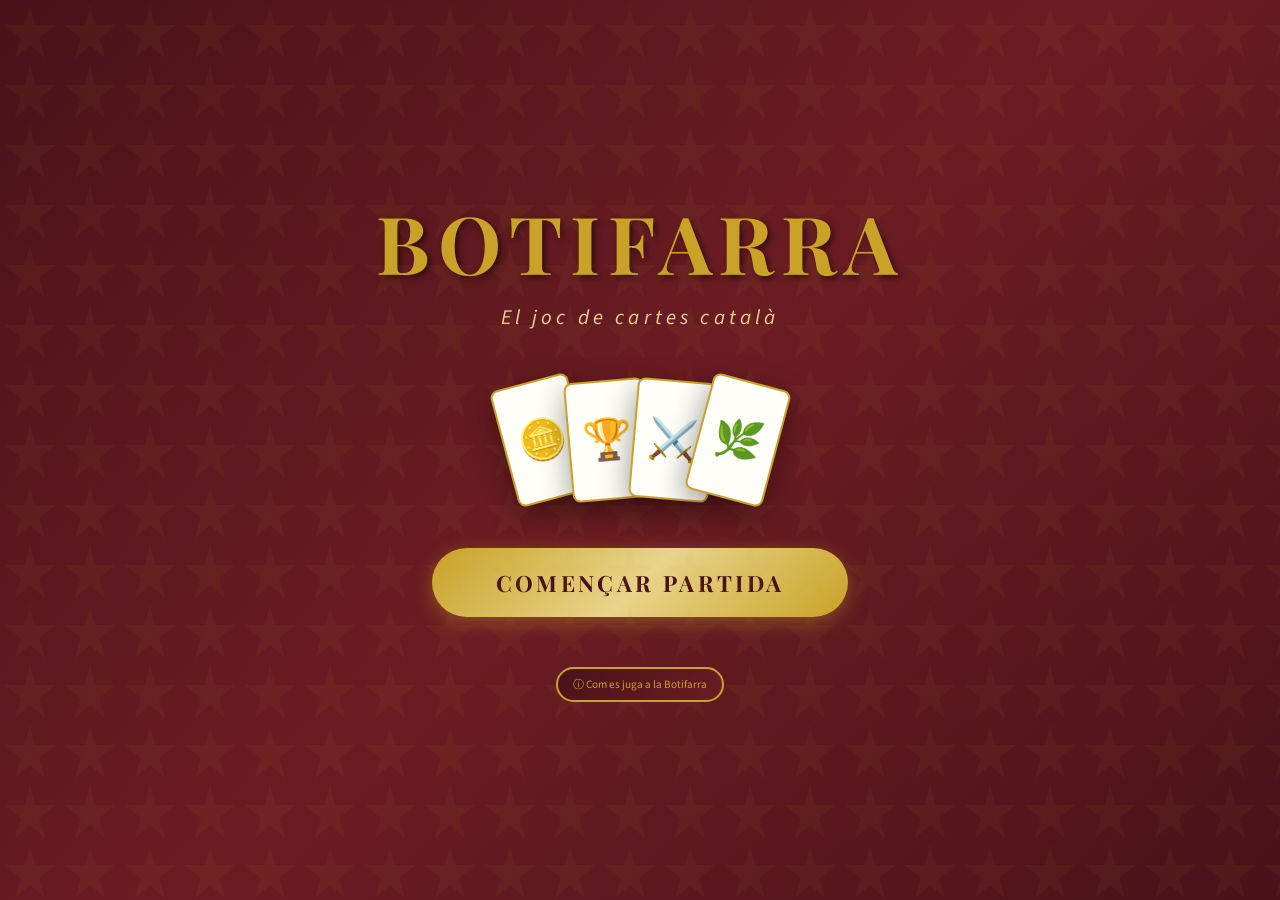
==== commit 775fd600: "Refactor code structure for improved readability and maintainability" ====
--- a/index.html
+++ b/index.html
@@ -5,1353 +5,7 @@
     <meta name="viewport" content="width=device-width, initial-scale=1.0">
     <title>Botifarra - Joc de Cartes Català</title>
     <link href="https://fonts.googleapis.com/css2?family=Playfair+Display:wght@400;700;900&family=Source+Sans+Pro:wght@400;600&display=swap" rel="stylesheet">
-    <style>
-        :root {
-            --gold: #C9A227;
-            --gold-light: #E8D48B;
-            --burgundy: #6B1C23;
-            --burgundy-dark: #4A1219;
-            --cream: #F5F0E1;
-            --cream-dark: #E8DFC8;
-            --green-felt: #1B5E20;
-            --green-felt-dark: #0D3B0F;
-            --card-white: #FFFEF8;
-            --shadow: rgba(0,0,0,0.3);
-        }
-
-        * {
-            margin: 0;
-            padding: 0;
-            box-sizing: border-box;
-        }
-
-        body {
-            font-family: 'Source Sans Pro', sans-serif;
-            background: radial-gradient(ellipse at center, var(--green-felt) 0%, var(--green-felt-dark) 100%);
-            min-height: 100vh;
-            color: var(--cream);
-            overflow: hidden;
-        }
-
-        /* Textura de feltre */
-        body::before {
-            content: '';
-            position: fixed;
-            top: 0;
-            left: 0;
-            right: 0;
-            bottom: 0;
-            background-image: url("data:image/svg+xml,%3Csvg viewBox='0 0 200 200' xmlns='http://www.w3.org/2000/svg'%3E%3Cfilter id='noise'%3E%3CfeTurbulence type='fractalNoise' baseFrequency='0.9' numOctaves='4' stitchTiles='stitch'/%3E%3C/filter%3E%3Crect width='100%' height='100%' filter='url(%23noise)'/%3E%3C/svg%3E");
-            opacity: 0.08;
-            pointer-events: none;
-            z-index: 0;
-        }
-
-        h1, h2, h3 {
-            font-family: 'Playfair Display', serif;
-        }
-
-        /* Pantalla d'inici */
-        #start-screen {
-            position: fixed;
-            top: 0;
-            left: 0;
-            right: 0;
-            bottom: 0;
-            display: flex;
-            flex-direction: column;
-            align-items: center;
-            justify-content: center;
-            z-index: 1000;
-            background: linear-gradient(135deg, var(--burgundy-dark) 0%, var(--burgundy) 50%, var(--burgundy-dark) 100%);
-        }
-
-        #start-screen::before {
-            content: '';
-            position: absolute;
-            top: 0;
-            left: 0;
-            right: 0;
-            bottom: 0;
-            background-image: url("data:image/svg+xml,%3Csvg width='60' height='60' viewBox='0 0 60 60' xmlns='http://www.w3.org/2000/svg'%3E%3Cpath d='M30 5L35 25H55L39 38L45 58L30 45L15 58L21 38L5 25H25L30 5Z' fill='%23C9A227' fill-opacity='0.05'/%3E%3C/svg%3E");
-            pointer-events: none;
-        }
-
-        .title-container {
-            text-align: center;
-            margin-bottom: 3rem;
-            animation: fadeInDown 1s ease-out;
-        }
-
-        @keyframes fadeInDown {
-            from {
-                opacity: 0;
-                transform: translateY(-30px);
-            }
-            to {
-                opacity: 1;
-                transform: translateY(0);
-            }
-        }
-
-        .title-container h1 {
-            font-size: 5rem;
-            color: var(--gold);
-            text-shadow: 3px 3px 6px rgba(0,0,0,0.5);
-            letter-spacing: 0.1em;
-            margin-bottom: 0.5rem;
-        }
-
-        .title-container p {
-            font-size: 1.3rem;
-            color: var(--gold-light);
-            font-style: italic;
-            letter-spacing: 0.2em;
-        }
-
-        .decorative-cards {
-            display: flex;
-            gap: -20px;
-            margin-bottom: 3rem;
-            animation: fadeIn 1.5s ease-out 0.3s both;
-        }
-
-        @keyframes fadeIn {
-            from { opacity: 0; }
-            to { opacity: 1; }
-        }
-
-        .decorative-card {
-            width: 80px;
-            height: 120px;
-            background: var(--card-white);
-            border-radius: 8px;
-            box-shadow: 0 10px 30px rgba(0,0,0,0.4);
-            display: flex;
-            align-items: center;
-            justify-content: center;
-            font-size: 2.5rem;
-            transform: rotate(var(--rotation));
-            margin-left: -15px;
-            border: 2px solid var(--gold);
-        }
-
-        .decorative-card:first-child {
-            margin-left: 0;
-        }
-
-        #start-button {
-            padding: 1.2rem 4rem;
-            font-size: 1.4rem;
-            font-family: 'Playfair Display', serif;
-            font-weight: 700;
-            background: linear-gradient(135deg, var(--gold) 0%, var(--gold-light) 50%, var(--gold) 100%);
-            color: var(--burgundy-dark);
-            border: none;
-            border-radius: 50px;
-            cursor: pointer;
-            transition: all 0.3s ease;
-            box-shadow: 0 5px 20px rgba(201, 162, 39, 0.4);
-            animation: fadeIn 1.5s ease-out 0.6s both;
-            text-transform: uppercase;
-            letter-spacing: 0.15em;
-        }
-
-        #start-button:hover {
-            transform: translateY(-3px);
-            box-shadow: 0 8px 30px rgba(201, 162, 39, 0.6);
-        }
-
-        /* Taula de joc */
-        #game-container {
-            display: none;
-            width: 100vw;
-            height: 100vh;
-            position: relative;
-            z-index: 1;
-        }
-
-        /* Marcador */
-        #scoreboard {
-            position: absolute;
-            top: 20px;
-            left: 50%;
-            transform: translateX(-50%);
-            background: linear-gradient(135deg, var(--burgundy-dark), var(--burgundy));
-            padding: 15px 40px;
-            border-radius: 15px;
-            border: 2px solid var(--gold);
-            box-shadow: 0 5px 20px var(--shadow);
-            display: flex;
-            gap: 40px;
-            z-index: 100;
-        }
-
-        .score-team {
-            text-align: center;
-        }
-
-        .score-team-name {
-            font-family: 'Playfair Display', serif;
-            font-size: 0.9rem;
-            color: var(--gold-light);
-            margin-bottom: 5px;
-            text-transform: uppercase;
-            letter-spacing: 0.1em;
-        }
-
-        .score-value {
-            font-size: 2rem;
-            font-weight: 700;
-            color: var(--gold);
-        }
-
-        .score-divider {
-            width: 2px;
-            background: var(--gold);
-            opacity: 0.5;
-        }
-
-        /* Zona de triomf */
-        #trump-display {
-            position: absolute;
-            top: 20px;
-            right: 20px;
-            background: linear-gradient(135deg, var(--burgundy-dark), var(--burgundy));
-            padding: 15px 25px;
-            border-radius: 15px;
-            border: 2px solid var(--gold);
-            text-align: center;
-            z-index: 100;
-        }
-
-        #trump-display .label {
-            font-size: 0.8rem;
-            color: var(--gold-light);
-            text-transform: uppercase;
-            letter-spacing: 0.1em;
-            margin-bottom: 5px;
-        }
-
-        #trump-display .trump-suit {
-            font-size: 2.5rem;
-        }
-
-        #trump-display .trump-name {
-            font-family: 'Playfair Display', serif;
-            font-size: 1rem;
-            color: var(--gold);
-        }
-
-        /* Multiplicador */
-        #multiplier-display {
-            position: absolute;
-            top: 20px;
-            left: 20px;
-            background: linear-gradient(135deg, var(--burgundy-dark), var(--burgundy));
-            padding: 15px 25px;
-            border-radius: 15px;
-            border: 2px solid var(--gold);
-            text-align: center;
-            z-index: 100;
-        }
-
-        #multiplier-display .label {
-            font-size: 0.8rem;
-            color: var(--gold-light);
-            text-transform: uppercase;
-            letter-spacing: 0.1em;
-            margin-bottom: 5px;
-        }
-
-        #multiplier-display .value {
-            font-size: 1.8rem;
-            font-weight: 700;
-            color: var(--gold);
-        }
-
-        /* Jugadors */
-        .player-area {
-            position: absolute;
-            display: flex;
-            flex-direction: column;
-            align-items: center;
-        }
-
-        .player-name {
-            font-family: 'Playfair Display', serif;
-            font-size: 1.1rem;
-            color: var(--gold);
-            background: linear-gradient(135deg, var(--burgundy-dark), var(--burgundy));
-            padding: 8px 20px;
-            border-radius: 20px;
-            border: 1px solid var(--gold);
-            margin-bottom: 10px;
-            white-space: nowrap;
-        }
-
-        .player-name.active {
-            box-shadow: 0 0 20px var(--gold);
-            animation: pulse 1.5s infinite;
-        }
-
-        @keyframes pulse {
-            0%, 100% { box-shadow: 0 0 20px var(--gold); }
-            50% { box-shadow: 0 0 30px var(--gold), 0 0 40px var(--gold); }
-        }
-
-        .player-name.dealer::after {
-            content: ' 🎴';
-        }
-
-        /* Posicions dels jugadors */
-        #player-south {
-            bottom: 20px;
-            left: 50%;
-            transform: translateX(-50%);
-            z-index: 200;
-        }
-
-        #player-north {
-            top: 125px;
-            left: 50%;
-            transform: translateX(-50%);
-        }
-
-        #player-west {
-            left: 20px;
-            top: 50%;
-            transform: translateY(-50%);
-        }
-
-        #player-east {
-            right: 20px;
-            top: 50%;
-            transform: translateY(-50%);
-        }
-
-        /* Cartes */
-        .card {
-            width: 70px;
-            height: 100px;
-            background: var(--card-white);
-            border-radius: 8px;
-            box-shadow: 0 4px 15px var(--shadow);
-            display: flex;
-            flex-direction: column;
-            align-items: center;
-            justify-content: center;
-            cursor: pointer;
-            transition: all 0.2s ease;
-            position: relative;
-            border: 1px solid #ddd;
-            user-select: none;
-        }
-
-        .card.card-back {
-            background: linear-gradient(135deg, var(--burgundy) 0%, var(--burgundy-dark) 100%);
-            border: 2px solid var(--gold);
-        }
-
-        .card.card-back::before {
-            content: '🏵️';
-            font-size: 2rem;
-            opacity: 0.8;
-        }
-
-        .card .suit {
-            font-size: 2rem;
-            line-height: 1;
-        }
-
-        .card .value {
-            font-family: 'Playfair Display', serif;
-            font-size: 1.1rem;
-            font-weight: 700;
-            color: #333;
-        }
-
-        .card.oros .suit { color: #FFD700; }
-        .card.copes .suit { color: #C41E3A; }
-        .card.espases .suit { color: #4169E1; }
-        .card.bastos .suit { color: #228B22; }
-
-        .card.playable:hover {
-            transform: translateY(-15px);
-            box-shadow: 0 15px 30px var(--shadow);
-        }
-
-        .card.playable {
-            cursor: pointer;
-        }
-
-        .card:not(.playable) {
-            cursor: default;
-            opacity: 0.7;
-        }
-
-        .card.selected {
-            transform: translateY(-20px);
-            box-shadow: 0 0 20px var(--gold), 0 15px 30px var(--shadow);
-        }
-
-        /* Mà del jugador */
-        .hand {
-            display: flex;
-            justify-content: center;
-        }
-
-        .hand .card {
-            margin: 0 -10px;
-            transition: all 0.2s ease;
-        }
-
-        .hand-horizontal {
-            flex-direction: row;
-            z-index: 100;
-        }
-
-        .hand-vertical {
-            flex-direction: column;
-            padding-top: 25px;
-        }
-
-        .hand-vertical .card {
-            margin: -30px 0;
-        }
-
-        #player-west .hand-vertical .card,
-        #player-east .hand-vertical .card {
-            width: 50px;
-            height: 75px;
-        }
-
-        #player-north .hand .card {
-            width: 55px;
-            height: 80px;
-        }
-
-        /* Zona central de joc */
-        #play-area {
-            position: absolute;
-            top: 50%;
-            left: 50%;
-            transform: translate(-50%, -50%);
-            width: 300px;
-            height: 300px;
-            display: flex;
-            align-items: center;
-            justify-content: center;
-            padding-top: 25px;
-        }
-
-        .played-card-container {
-            position: absolute;
-        }
-
-        .played-card-container.south { bottom: 20px; }
-        .played-card-container.north { top: 40px; }
-        .played-card-container.west { left: 20px; }
-        .played-card-container.east { right: 20px; }
-
-        .played-card-container .card {
-            cursor: default;
-        }
-
-        /* Panell de selecció de triomf */
-        #trump-selection {
-            position: fixed;
-            top: 0;
-            left: 0;
-            right: 0;
-            bottom: 0;
-            background: rgba(0,0,0,0.8);
-            display: none;
-            align-items: center;
-            justify-content: center;
-            z-index: 1000;
-        }
-
-        .trump-panel {
-            background: linear-gradient(135deg, var(--burgundy-dark), var(--burgundy));
-            padding: 40px;
-            border-radius: 20px;
-            border: 3px solid var(--gold);
-            text-align: center;
-            max-width: 500px;
-        }
-
-        .trump-panel h2 {
-            color: var(--gold);
-            margin-bottom: 10px;
-            font-size: 1.8rem;
-        }
-
-        .trump-panel p {
-            color: var(--gold-light);
-            margin-bottom: 25px;
-        }
-
-        .trump-options {
-            display: flex;
-            flex-wrap: wrap;
-            gap: 15px;
-            justify-content: center;
-        }
-
-        .trump-btn {
-            width: 90px;
-            height: 90px;
-            border-radius: 15px;
-            border: 2px solid var(--gold);
-            background: var(--card-white);
-            cursor: pointer;
-            transition: all 0.2s ease;
-            display: flex;
-            flex-direction: column;
-            align-items: center;
-            justify-content: center;
-        }
-
-        .trump-btn:hover {
-            transform: scale(1.1);
-            box-shadow: 0 0 20px var(--gold);
-        }
-
-        .trump-btn .suit-icon {
-            font-size: 2.5rem;
-        }
-
-        .trump-btn .suit-name {
-            font-size: 0.8rem;
-            font-weight: 600;
-            color: #333;
-            margin-top: 5px;
-        }
-
-        .trump-btn.botifarra {
-            width: 100%;
-            height: auto;
-            padding: 15px;
-            flex-direction: row;
-            gap: 10px;
-            background: linear-gradient(135deg, var(--gold), var(--gold-light));
-        }
-
-        .trump-btn.botifarra .suit-name {
-            font-size: 1.2rem;
-            font-family: 'Playfair Display', serif;
-        }
-
-        .trump-btn.delegar {
-            width: 100%;
-            height: auto;
-            padding: 15px;
-            background: var(--cream-dark);
-        }
-
-        .trump-btn.delegar .suit-name {
-            font-size: 1rem;
-        }
-
-        /* Panell de contro */
-        #contro-panel {
-            position: fixed;
-            top: 0;
-            left: 0;
-            right: 0;
-            bottom: 0;
-            background: rgba(0,0,0,0.8);
-            display: none;
-            align-items: center;
-            justify-content: center;
-            z-index: 1000;
-        }
-
-        .contro-content {
-            background: linear-gradient(135deg, var(--burgundy-dark), var(--burgundy));
-            padding: 40px;
-            border-radius: 20px;
-            border: 3px solid var(--gold);
-            text-align: center;
-        }
-
-        .contro-content h2 {
-            color: var(--gold);
-            margin-bottom: 20px;
-        }
-
-        .contro-buttons {
-            display: flex;
-            gap: 20px;
-            justify-content: center;
-        }
-
-        .contro-btn {
-            padding: 15px 40px;
-            font-size: 1.2rem;
-            font-family: 'Playfair Display', serif;
-            border-radius: 10px;
-            border: 2px solid var(--gold);
-            cursor: pointer;
-            transition: all 0.2s ease;
-        }
-
-        .contro-btn.yes {
-            background: linear-gradient(135deg, var(--gold), var(--gold-light));
-            color: var(--burgundy-dark);
-        }
-
-        .contro-btn.no {
-            background: transparent;
-            color: var(--gold);
-        }
-
-        .contro-btn:hover {
-            transform: scale(1.05);
-        }
-
-        /* Missatges */
-        #message-area {
-            position: absolute;
-            top: 50%;
-            left: 50%;
-            transform: translate(-50%, -50%);
-            background: linear-gradient(135deg, var(--burgundy-dark), var(--burgundy));
-            padding: 20px 40px;
-            border-radius: 15px;
-            border: 2px solid var(--gold);
-            text-align: center;
-            z-index: 500;
-            display: none;
-            animation: messageAppear 0.3s ease;
-        }
-
-        @keyframes messageAppear {
-            from {
-                opacity: 0;
-                transform: translate(-50%, -50%) scale(0.8);
-            }
-            to {
-                opacity: 1;
-                transform: translate(-50%, -50%) scale(1);
-            }
-        }
-
-        #message-area h3 {
-            color: var(--gold);
-            font-size: 1.5rem;
-            margin-bottom: 10px;
-        }
-
-        #message-area p {
-            color: var(--gold-light);
-        }
-
-        /* Piles de cartes guanyades */
-        .won-tricks-pile {
-            position: absolute;
-            cursor: pointer;
-            transition: all 0.2s ease;
-        }
-
-        .won-tricks-pile:hover {
-            transform: scale(1.05);
-        }
-
-        .won-tricks-pile .pile-cards {
-            position: relative;
-            width: 50px;
-            height: 72px;
-        }
-
-        .won-tricks-pile .pile-card {
-            position: absolute;
-            width: 50px;
-            height: 72px;
-            background: linear-gradient(135deg, var(--burgundy) 0%, var(--burgundy-dark) 100%);
-            border: 2px solid var(--gold);
-            border-radius: 6px;
-            box-shadow: 0 2px 5px var(--shadow);
-        }
-
-        .won-tricks-pile .pile-count {
-            position: absolute;
-            bottom: -25px;
-            left: 50%;
-            transform: translateX(-50%);
-            background: var(--burgundy-dark);
-            color: var(--gold);
-            font-size: 0.75rem;
-            padding: 2px 8px;
-            border-radius: 10px;
-            border: 1px solid var(--gold);
-            white-space: nowrap;
-        }
-
-        #pile-south {
-            bottom: 130px;
-            right: 30px;
-        }
-
-        #pile-north {
-            top: 180px;
-            left: 30px;
-        }
-
-        #pile-west {
-            bottom: 30px;
-            left: 120px;
-        }
-
-        #pile-east {
-            bottom: 70px;
-            right: 30px;
-        }
-
-        /* Modal per veure última basa */
-        #last-trick-modal {
-            position: fixed;
-            top: 0;
-            left: 0;
-            right: 0;
-            bottom: 0;
-            background: rgba(0,0,0,0.85);
-            display: none;
-            align-items: center;
-            justify-content: center;
-            z-index: 1500;
-            cursor: pointer;
-        }
-
-        .last-trick-content {
-            background: linear-gradient(135deg, var(--burgundy-dark), var(--burgundy));
-            padding: 30px 40px;
-            border-radius: 20px;
-            border: 3px solid var(--gold);
-            text-align: center;
-        }
-
-        .last-trick-content h3 {
-            color: var(--gold);
-            margin-bottom: 20px;
-            font-family: 'Playfair Display', serif;
-        }
-
-        .last-trick-cards {
-            display: flex;
-            gap: 15px;
-            justify-content: center;
-            margin-bottom: 15px;
-        }
-
-        .last-trick-card-container {
-            text-align: center;
-        }
-
-        .last-trick-card-container .card {
-            cursor: default;
-        }
-
-        .last-trick-card-container .player-label {
-            font-size: 0.8rem;
-            color: var(--gold-light);
-            margin-top: 8px;
-        }
-
-        .last-trick-card-container .player-label.winner {
-            color: var(--gold);
-            font-weight: 700;
-        }
-
-        .last-trick-hint {
-            color: var(--gold-light);
-            font-size: 0.85rem;
-            margin-top: 10px;
-            opacity: 0.8;
-        }
-
-        /* Responsive per les piles */
-        @media (max-width: 768px) {
-            .won-tricks-pile .pile-cards {
-                width: 40px;
-                height: 58px;
-            }
-
-            .won-tricks-pile .pile-card {
-                width: 40px;
-                height: 58px;
-            }
-
-            .won-tricks-pile .pile-count {
-                font-size: 0.65rem;
-                padding: 2px 6px;
-                bottom: -22px;
-            }
-
-            #pile-south {
-                bottom: 130px;
-                right: 30px;
-                top: 50%;
-                transform: translateY(-50%);
-            }
-
-            #pile-north {
-                top: 50%;
-                left: 10px;
-                transform: translateY(-80%);
-            }
-
-            #pile-west {
-                bottom: auto;
-                top: 35%;
-                left: 10px;
-            }
-
-            #pile-east {
-                bottom: auto;
-                top: 35%;
-                right: 10px;
-            }
-
-            .last-trick-content {
-                padding: 20px 25px;
-                margin: 15px;
-            }
-
-            .last-trick-cards {
-                gap: 8px;
-            }
-
-            .last-trick-cards .card {
-                width: 50px;
-                height: 72px;
-            }
-
-            .last-trick-cards .card .suit {
-                font-size: 1.4rem;
-            }
-
-            .last-trick-cards .card .value {
-                font-size: 0.8rem;
-            }
-        }
-
-        @media (max-width: 480px) {
-            .won-tricks-pile .pile-cards {
-                width: 35px;
-                height: 50px;
-            }
-
-            .won-tricks-pile .pile-card {
-                width: 35px;
-                height: 50px;
-            }
-
-            #pile-south {
-                right: 5px;
-            }
-
-            #pile-north {
-                left: 5px;
-            }
-
-            .last-trick-cards .card {
-                width: 42px;
-                height: 60px;
-            }
-
-            .last-trick-cards .card .suit {
-                font-size: 1.2rem;
-            }
-
-            .last-trick-cards .card .value {
-                font-size: 0.7rem;
-            }
-        }
-
-        /* Log de partida */
-        #log-container {
-            position: absolute;
-            bottom: 20px;
-            left: 20px;
-            z-index: 100;
-        }
-
-        #log-toggle {
-            display: none;
-            background: linear-gradient(135deg, var(--burgundy-dark), var(--burgundy));
-            border: 2px solid var(--gold);
-            color: var(--gold);
-            padding: 8px 15px;
-            border-radius: 20px;
-            cursor: pointer;
-            font-family: 'Source Sans Pro', sans-serif;
-            font-size: 0.85rem;
-            margin-bottom: 10px;
-            transition: all 0.2s ease;
-        }
-
-        #log-toggle:hover {
-            background: var(--burgundy);
-            box-shadow: 0 0 10px var(--gold);
-        }
-
-
-        /* Info Botifarra */
-        #info-container {
-            position: absolute;
-            bottom: 20px;
-            left: 20px;
-            z-index: 100;
-        }
-        #info-toggle {
-            background: linear-gradient(135deg, var(--burgundy-dark), var(--burgundy));
-            border: 2px solid var(--gold);
-            color: var(--gold);
-            padding: 8px 15px;
-            border-radius: 20px;
-            cursor: pointer;
-            font-family: 'Source Sans Pro', sans-serif;
-            font-size: 0.85rem;
-            margin-top: 20px;
-            margin-bottom: 10px;
-            transition: all 0.2s ease;
-        }
-
-        #info-toggle:hover {
-            background: var(--burgundy);
-            box-shadow: 0 0 10px var(--gold);
-        }
-
-        #game-log {
-            /* width: 250px; */
-            max-height: 200px;
-            overflow-y: auto;
-            background: rgba(0,0,0,0.5);
-            border-radius: 10px;
-            padding: 15px;
-            font-size: 0.85rem;
-            transition: all 0.3s ease;
-        }
-
-        #game-log.hidden {
-            display: none;
-        }
-
-        #game-log::-webkit-scrollbar {
-            width: 5px;
-        }
-
-        #game-log::-webkit-scrollbar-thumb {
-            background: var(--gold);
-            border-radius: 5px;
-        }
-
-        .log-entry {
-            padding: 5px 0;
-            border-bottom: 1px solid rgba(255,255,255,0.1);
-            color: var(--cream);
-        }
-
-        .log-entry:last-child {
-            border-bottom: none;
-        }
-
-        .log-entry.important {
-            color: var(--gold);
-            font-weight: 600;
-        }
-
-        /* Final de partida */
-        #game-over {
-            position: fixed;
-            top: 0;
-            left: 0;
-            right: 0;
-            bottom: 0;
-            background: rgba(0,0,0,0.9);
-            display: none;
-            align-items: center;
-            justify-content: center;
-            z-index: 2000;
-        }
-
-        .game-over-content {
-            background: linear-gradient(135deg, var(--burgundy-dark), var(--burgundy));
-            padding: 50px;
-            border-radius: 25px;
-            border: 3px solid var(--gold);
-            text-align: center;
-            animation: fadeInDown 0.5s ease;
-        }
-
-        .game-over-content h2 {
-            font-size: 3rem;
-            color: var(--gold);
-            margin-bottom: 20px;
-        }
-
-        .game-over-content .final-score {
-            font-size: 2rem;
-            color: var(--gold-light);
-            margin-bottom: 30px;
-        }
-
-        .game-over-buttons {
-            display: flex;
-            flex-direction: column;
-            gap: 15px;
-            align-items: center;
-        }
-
-        .game-over-content button {
-            padding: 15px 40px;
-            font-size: 1.2rem;
-            font-family: 'Playfair Display', serif;
-            background: linear-gradient(135deg, var(--gold), var(--gold-light));
-            color: var(--burgundy-dark);
-            border: none;
-            border-radius: 30px;
-            cursor: pointer;
-            transition: all 0.2s ease;
-            min-width: 200px;
-        }
-
-        .game-over-content button:hover {
-            background: transparent;
-            border: 2px solid var(--gold);
-            color: var(--gold);
-        }
-
-        /* Animació de recollir basa */
-        @keyframes collectCards {
-            to {
-                opacity: 0;
-                transform: scale(0.5);
-            }
-        }
-
-        .collecting {
-            animation: collectCards 0.5s ease forwards;
-        }
-
-/* Responsive - Tablets */
-        @media (max-width: 900px) {
-            #log-toggle {
-                display: block;
-            }
-
-            #game-log {
-                width: 200px;
-                max-height: 150px;
-            }
-        }
-
-        /* Responsive - Mòbils */
-        @media (max-width: 768px) {
-            .title-container h1 {
-                font-size: 3rem;
-            }
-
-            /* Amagar mans dels bots */
-            #hand-north,
-            #hand-west,
-            #hand-east {
-                display: none !important;
-            }
-
-            /* Amagar botó del log */
-            #log-container {
-                display: none;
-            }
-
-            /* Header compacte */
-            #scoreboard {
-                padding: 8px 15px;
-                gap: 15px;
-                top: 10px;
-            }
-            
-            .score-value {
-                font-size: 1.3rem;
-            }
-
-            .score-team-name {
-                font-size: 0.7rem;
-            }
-
-            #trump-display, #multiplier-display {
-                padding: 8px 12px;
-                top: 10px;
-            }
-
-            #trump-display .label,
-            #multiplier-display .label {
-                font-size: 0.65rem;
-            }
-
-            #trump-display .trump-suit {
-                font-size: 1.6rem;
-            }
-
-            #trump-display .trump-name {
-                font-size: 0.8rem;
-            }
-
-            #multiplier-display .value {
-                font-size: 1.3rem;
-            }
-
-            /* Noms dels jugadors amb comptador de bases */
-            .player-name {
-                font-size: 0.85rem;
-                padding: 5px 12px;
-                display: flex;
-                align-items: center;
-                gap: 8px;
-            }
-
-            .player-name .tricks-count {
-                background: var(--gold);
-                color: var(--burgundy-dark);
-                font-size: 0.7rem;
-                padding: 2px 6px;
-                border-radius: 10px;
-                font-weight: 700;
-            }
-
-            /* Amagar piles visuals */
-            .won-tricks-pile {
-                display: none !important;
-            }
-
-            /* Posicions dels jugadors */
-            #player-north {
-                top: 70px;
-            }
-
-            #player-south {
-                bottom: 40px;
-                z-index: 200;
-            }
-
-            #player-west {
-                left: 10px;
-                top: 45%;
-            }
-
-            #player-east {
-                right: 10px;
-                top: 45%;
-            }
-
-            /* Noms Est i Oest verticals amb bases a sota */
-            #player-west,
-            #player-east {
-                flex-direction: column;
-                align-items: center;
-            }
-
-            #player-west .player-name,
-            #player-east .player-name {
-                flex-direction: column;
-                gap: 4px;
-            }
-
-            /* Mà del jugador humà: 2 files de 6 cartes */
-            #player-south .hand {
-                display: grid;
-                grid-template-columns: repeat(6, 1fr);
-                gap: 4px;
-                max-width: 95vw;
-                justify-items: center;
-                padding-bottom: 10px;
-            }
-
-            #player-south .hand .card {
-                width: 48px;
-                height: 68px;
-                margin: 0;
-            }
-
-            #player-south .hand .card .suit {
-                font-size: 1.3rem;
-            }
-
-            #player-south .hand .card .value {
-                font-size: 0.75rem;
-            }
-
-            /* Zona de joc centrada */
-            #play-area {
-                width: 180px;
-                height: 180px;
-                top: 45%;
-            }
-
-            .played-card-container .card {
-                width: 50px;
-                height: 70px;
-            }
-
-            .played-card-container .card .suit {
-                font-size: 1.4rem;
-            }
-
-            .played-card-container .card .value {
-                font-size: 0.8rem;
-            }
-
-            .played-card-container.south { bottom: 5px; }
-            .played-card-container.north { top: 5px; }
-            .played-card-container.west { left: 5px; }
-            .played-card-container.east { right: 5px; }
-
-            /* Panells modals */
-            .trump-panel {
-                padding: 20px;
-                margin: 15px;
-                max-width: calc(100vw - 30px);
-            }
-
-            .trump-panel h2 {
-                font-size: 1.3rem;
-            }
-
-            .trump-options {
-                gap: 8px;
-            }
-
-            .trump-btn {
-                width: 65px;
-                height: 65px;
-                border-radius: 10px;
-            }
-
-            .trump-btn .suit-icon {
-                font-size: 1.6rem;
-            }
-
-            .trump-btn .suit-name {
-                font-size: 0.65rem;
-            }
-
-            .trump-btn.botifarra,
-            .trump-btn.delegar {
-                padding: 10px;
-            }
-
-            .contro-content {
-                padding: 20px;
-                margin: 15px;
-            }
-
-            .contro-content h2 {
-                font-size: 1.3rem;
-            }
-
-            .contro-btn {
-                padding: 10px 25px;
-                font-size: 1rem;
-            }
-
-            #message-area {
-                padding: 12px 20px;
-                max-width: calc(100vw - 40px);
-            }
-
-            #message-area h3 {
-                font-size: 1.1rem;
-            }
-
-            /* Modal última basa */
-            .last-trick-content {
-                padding: 15px 20px;
-                margin: 10px;
-            }
-
-            .last-trick-cards {
-                gap: 6px;
-            }
-
-            .last-trick-cards .card {
-                width: 45px;
-                height: 65px;
-            }
-
-            .last-trick-cards .card .suit {
-                font-size: 1.2rem;
-            }
-
-            .last-trick-cards .card .value {
-                font-size: 0.7rem;
-            }
-
-            /* Game over */
-            .game-over-content {
-                padding: 25px;
-                margin: 15px;
-            }
-
-            .game-over-content h2 {
-                font-size: 1.8rem;
-            }
-
-            .game-over-content .final-score {
-                font-size: 1.2rem;
-            }
-
-            .game-over-content button {
-                padding: 12px 30px;
-                font-size: 1rem;
-                min-width: 180px;
-            }
-        }
-
-        /* Responsive - Mòbils molt petits */
-        @media (max-width: 380px) {
-            #player-south .hand .card {
-                width: 42px;
-                height: 60px;
-            }
-
-            #player-south .hand .card .suit {
-                font-size: 1.1rem;
-            }
-
-            #player-south .hand .card .value {
-                font-size: 0.65rem;
-            }
-
-            .played-card-container .card {
-                width: 44px;
-                height: 62px;
-            }
-
-            #scoreboard {
-                padding: 6px 10px;
-                gap: 10px;
-            }
-
-            .score-value {
-                font-size: 1.1rem;
-            }
-
-            #trump-display, #multiplier-display {
-                padding: 6px 10px;
-            }
-
-            .trump-btn {
-                width: 55px;
-                height: 55px;
-            }
-
-            .trump-btn .suit-icon {
-                font-size: 1.4rem;
-            }
-        }
-    </style>
+    <link rel="stylesheet" href="styles.css">
 </head>
 <body>
     <!-- Pantalla d'inici -->
@@ -1389,7 +43,7 @@
 
         <!-- Multiplicador -->
         <div id="multiplier-display">
-            <!-- <div class="label">Multiplicador</div> -->
+            <div class="label">🧮</div>
             <div class="value" id="multiplier-value">×1</div>
         </div>
 
@@ -1419,24 +73,6 @@
         <div id="player-south" class="player-area">
             <div class="player-name" id="name-south">Tu</div>
             <div class="hand hand-horizontal" id="hand-south"></div>
-        </div>
-
-        <!-- Piles de cartes guanyades -->
-        <div id="pile-south" class="won-tricks-pile" style="display: none;">
-            <div class="pile-cards"></div>
-            <div class="pile-count">0 bases</div>
-        </div>
-        <div id="pile-north" class="won-tricks-pile" style="display: none;">
-            <div class="pile-cards"></div>
-            <div class="pile-count">0 bases</div>
-        </div>
-        <div id="pile-west" class="won-tricks-pile" style="display: none;">
-            <div class="pile-cards"></div>
-            <div class="pile-count">0 bases</div>
-        </div>
-        <div id="pile-east" class="won-tricks-pile" style="display: none;">
-            <div class="pile-cards"></div>
-            <div class="pile-count">0 bases</div>
         </div>
 
         <!-- Zona de joc -->
@@ -1458,6 +94,25 @@
             <button id="log-toggle">📋 Mostrar log</button>
             <div id="game-log"></div>
         </div>
+        <div id="footer-info">
+            <div class="info-row">
+                <span class="info-item">
+                    <span class="info-dot"></span>Manilla: 5
+                </span>
+                <span class="info-item">
+                    <span class="info-dot"></span>As: 4
+                </span>
+                <span class="info-item">
+                    <span class="info-dot"></span>Rei: 3
+                </span>
+                <span class="info-item">
+                    <span class="info-dot"></span>Cavall: 2
+                </span>
+                <span class="info-item">
+                    <span class="info-dot"></span>Sota: 1
+                </span>
+            </div>
+        </div>
     </div>
 
     <!-- Modal última basa -->
@@ -1473,7 +128,7 @@
     <div id="trump-selection">
         <div class="trump-panel">
             <h2>Escull Triomf</h2>
-            <p id="trump-instruction">Tria el pal que serà triomf aquesta mà</p>
+            <p id="trump-instruction">Tria el pal d'aquesta mà</p>
             <div class="trump-options">
                 <button class="trump-btn" data-trump="oros">
                     <span class="suit-icon">🪙</span>
@@ -1514,17 +169,52 @@
     </div>
 
     <!-- Final de partida -->
-    <!-- <div id="game-over">
-        <div class="game-over-content">
-            <h2 id="winner-text">Victòria!</h2>
-            <div class="final-score" id="final-score"></div>
-            <button id="btn-new-game">Nova Partida</button>
-        </div>
-    </div> -->
     <div id="game-over">
         <div class="game-over-content">
             <h2 id="winner-text">Victòria!</h2>
             <div class="final-score" id="final-score"></div>
+            <div class="final-scoreboard">
+                <div class="final-team">
+                    <div class="final-team-name">Tu i Nord</div>
+                    <div class="final-team-score" id="final-score-ns">0</div>
+                </div>
+                <div class="final-divider">-</div>
+                <div class="final-team">
+                    <div class="final-team-name">Est i Oest</div>
+                    <div class="final-team-score" id="final-score-ew">0</div>
+                </div>
+            </div>
+            <div class="hands-history-container">
+                <h3>Resum de les mans</h3>
+                <div class="hands-history-table-wrapper">
+                    <table class="hands-history-table">
+                        <thead>
+                            <tr>
+                                <th class="hands-col-ma-visible">Mà</th>
+                                <th>Triomf</th>
+                                <th>×</th>
+                                <th colspan="3">Tu i Nord</th>
+                                <th colspan="3">Est i Oest</th>
+                                <th>+Punts</th>
+                            </tr>
+                            <tr class="subheader">
+                                <th class="hands-col-ma-visible"></th>
+                                <th></th>
+                                <th></th>
+                                <th>Bases</th>
+                                <th>Fig.</th>
+                                <th>Total</th>
+                                <th>Bases</th>
+                                <th>Fig.</th>
+                                <th>Total</th>
+                                <th></th>
+                            </tr>
+                        </thead>
+                        <tbody id="hands-history-body">
+                        </tbody>
+                    </table>
+                </div>
+            </div>
             <div class="game-over-buttons">
                 <button id="btn-new-game">Nova Partida</button>
                 <button id="btn-main-menu">Menú Principal</button>
@@ -1533,1307 +223,8 @@
     </div>
 
     <script>
-        // ==================== CONFIGURACIÓ DEL JOC ====================
-        const SUITS = ['oros', 'copes', 'espases', 'bastos'];
-        const SUIT_ICONS = {
-            'oros': '🪙',
-            'copes': '🏆',
-            'espases': '⚔️',
-            'bastos': '🌿'
-        };
-        const SUIT_NAMES = {
-            'oros': 'Oros',
-            'copes': 'Copes',
-            'espases': 'Espases',
-            'bastos': 'Bastos',
-            'botifarra': 'Botifarra'
-        };
-
-        // Valors de les cartes (de més a menys valor)
-        const CARD_ORDER = [9, 1, 12, 11, 10, 8, 7, 6, 5, 4, 3, 2];
-        const CARD_POINTS = {
-            9: 5,   // Manilla
-            1: 4,   // As
-            12: 3,  // Rei
-            11: 2,  // Cavall
-            10: 1,  // Sota
-            8: 0, 7: 0, 6: 0, 5: 0, 4: 0, 3: 0, 2: 0
-        };
-        const CARD_NAMES = {
-            1: 'As', 2: '2', 3: '3', 4: '4', 5: '5', 6: '6', 7: '7', 8: '8',
-            9: 'Manilla', 10: 'Sota', 11: 'Cavall', 12: 'Rei'
-        };
-
-        // Jugadors: south (humà), west, north (company), east
-        const PLAYERS = ['south', 'north', 'west', 'east'];
-        const PLAYER_NAMES = {
-            'south': 'Tu',
-            'north': 'Nord',
-            'west': 'Oest',
-            'east': 'Est'
-        };
-
-        // ==================== ESTAT DEL JOC ====================
-        let gameState = {
-            hands: { south: [], north: [], west: [], east: [] },
-            scores: { ns: 0, ew: 0 },  // north-south vs east-west
-            dealer: 'south',
-            currentPlayer: 'east',  // El primer a jugar és a la dreta del que reparteix
-            trump: null,
-            isBotifarra: false,
-            multiplier: 1,
-            currentTrick: [],
-            trickLeadSuit: null,
-            tricksWon: { ns: [], ew: [] },
-            tricksWonBy: { south: [], north: [], west: [], east: [] },  // Bases guanyades per jugador
-            lastTrickBy: { south: null, north: null, west: null, east: null },  // Última basa de cada jugador
-            trumpChooser: null,
-            trumpDelegated: false,
-            phase: 'dealing',  // dealing, trump-selection, contro, playing, scoring
-            controPhase: null,  // null, 'contro', 'recontro', 'santvicenc'
-            controTeam: null,
-            waitingForContro: false
-        };
-
-        // ==================== UTILITATS ====================
-        function shuffle(array) {
-            const arr = [...array];
-            for (let i = arr.length - 1; i > 0; i--) {
-                const j = Math.floor(Math.random() * (i + 1));
-                [arr[i], arr[j]] = [arr[j], arr[i]];
-            }
-            return arr;
-        }
-
-        function getTeam(player) {
-            return (player === 'south' || player === 'north') ? 'ns' : 'ew';
-        }
-
-        function getPartner(player) {
-            const partners = { 'south': 'north', 'north': 'south', 'east': 'west', 'west': 'east' };
-            return partners[player];
-        }
-
-        function getNextPlayer(player) {
-            // Sentit antihorari: south -> east -> north -> west -> south
-            const order = ['south', 'east', 'north', 'west'];
-            const idx = order.indexOf(player);
-            return order[(idx + 1) % 4];
-        }
-
-        function getCardStrength(card) {
-            return CARD_ORDER.indexOf(card.value);
-        }
-
-        function compareCards(card1, card2, leadSuit, trump) {
-            // Retorna true si card1 guanya a card2
-            const isTrump1 = trump && card1.suit === trump;
-            const isTrump2 = trump && card2.suit === trump;
-            
-            if (isTrump1 && !isTrump2) return true;
-            if (!isTrump1 && isTrump2) return false;
-            
-            // Ambdues són triomf o cap ho és
-            if (isTrump1 && isTrump2) {
-                return getCardStrength(card1) < getCardStrength(card2);
-            }
-            
-            // Cap és triomf
-            const isLead1 = card1.suit === leadSuit;
-            const isLead2 = card2.suit === leadSuit;
-            
-            if (isLead1 && !isLead2) return true;
-            if (!isLead1 && isLead2) return false;
-            
-            // Ambdues són del pal de sortida o cap ho és
-            if (isLead1 && isLead2) {
-                return getCardStrength(card1) < getCardStrength(card2);
-            }
-            
-            return false;  // Si cap és del pal de sortida, la primera guanya
-        }
-
-        function findWinningCard(trick, leadSuit, trump) {
-            let winner = trick[0];
-            for (let i = 1; i < trick.length; i++) {
-                if (compareCards(trick[i], winner, leadSuit, trump)) {
-                    winner = trick[i];
-                }
-            }
-            return winner;
-        }
-
-        function calculateTrickPoints(trick) {
-            let points = 1;  // 1 punt per basa
-            for (const card of trick) {
-                points += CARD_POINTS[card.value];
-            }
-            return points;
-        }
-
-        // ==================== INTERFÍCIE ====================
-        function log(message, important = false) {
-            const logDiv = document.getElementById('game-log');
-            const entry = document.createElement('div');
-            entry.className = 'log-entry' + (important ? ' important' : '');
-            entry.textContent = message;
-            logDiv.insertBefore(entry, logDiv.firstChild);
-            if (logDiv.children.length > 50) {
-                logDiv.removeChild(logDiv.lastChild);
-            }
-        }
-
-        function showMessage(title, text, duration = 2000) {
-            const msgArea = document.getElementById('message-area');
-            document.getElementById('message-title').textContent = title;
-            document.getElementById('message-text').textContent = text;
-            msgArea.style.display = 'block';
-            
-            if (duration > 0) {
-                setTimeout(() => {
-                    msgArea.style.display = 'none';
-                }, duration);
-            }
-        }
-
-        function hideMessage() {
-            document.getElementById('message-area').style.display = 'none';
-        }
-
-        function updateScoreboard() {
-            document.getElementById('score-ns').textContent = gameState.scores.ns;
-            document.getElementById('score-ew').textContent = gameState.scores.ew;
-        }
-
-        function updateTrumpDisplay() {
-            const suitEl = document.getElementById('trump-suit');
-            const nameEl = document.getElementById('trump-name');
-            
-            if (gameState.trump) {
-                suitEl.textContent = SUIT_ICONS[gameState.trump];
-                nameEl.textContent = SUIT_NAMES[gameState.trump];
-            } else if (gameState.isBotifarra) {
-                suitEl.textContent = '🎉';
-                nameEl.textContent = 'Botifarra';
-            } else {
-                suitEl.textContent = '-';
-                nameEl.textContent = '-';
-            }
-        }
-
-        function updateMultiplierDisplay() {
-            document.getElementById('multiplier-value').textContent = '×' + gameState.multiplier;
-        }
-
-        function updatePlayerActive() {
-            PLAYERS.forEach(p => {
-                const nameEl = document.getElementById(`name-${p}`);
-                nameEl.classList.remove('active');
-                nameEl.classList.remove('dealer');
-            });
-            
-            if (gameState.currentPlayer) {
-                document.getElementById(`name-${gameState.currentPlayer}`).classList.add('active');
-            }
-            document.getElementById(`name-${gameState.dealer}`).classList.add('dealer');
-        }
-
-        function createCardElement(card, faceUp = true) {
-            const cardEl = document.createElement('div');
-            cardEl.className = 'card';
-            
-            if (faceUp) {
-                cardEl.classList.add(card.suit);
-                cardEl.innerHTML = `
-                    <span class="suit">${SUIT_ICONS[card.suit]}</span>
-                    <span class="value">${CARD_NAMES[card.value]}</span>
-                `;
-                cardEl.dataset.suit = card.suit;
-                cardEl.dataset.value = card.value;
-            } else {
-                cardEl.classList.add('card-back');
-            }
-            
-            return cardEl;
-        }
-
-        function renderHands() {
-            PLAYERS.forEach(player => {
-                const handEl = document.getElementById(`hand-${player}`);
-                handEl.innerHTML = '';
-                
-                const hand = gameState.hands[player];
-                const isHuman = player === 'south';
-                
-                // Ordenar cartes per pal i valor
-                const sortedHand = [...hand].sort((a, b) => {
-                    if (a.suit !== b.suit) {
-                        return SUITS.indexOf(a.suit) - SUITS.indexOf(b.suit);
-                    }
-                    return getCardStrength(a) - getCardStrength(b);
-                });
-                
-                sortedHand.forEach(card => {
-                    const cardEl = createCardElement(card, isHuman);
-                    if (isHuman && gameState.phase === 'playing' && gameState.currentPlayer === 'south') {
-                        const playable = isCardPlayable(card);
-                        if (playable) {
-                            cardEl.classList.add('playable');
-                            cardEl.addEventListener('click', () => playCard(player, card));
-                        }
-                    }
-                    handEl.appendChild(cardEl);
-                });
-            });
-        }
-
-        function renderPlayArea() {
-            PLAYERS.forEach(player => {
-                const container = document.getElementById(`played-${player}`);
-                container.innerHTML = '';
-                
-                const playedCard = gameState.currentTrick.find(t => t.player === player);
-                if (playedCard) {
-                    const cardEl = createCardElement(playedCard);
-                    container.appendChild(cardEl);
-                }
-            });
-        }
-
-        // function renderWonPiles() {
-        //     PLAYERS.forEach(player => {
-        //         const pileEl = document.getElementById(`pile-${player}`);
-        //         const pileCards = pileEl.querySelector('.pile-cards');
-        //         const pileCount = pileEl.querySelector('.pile-count');
-        //         const tricks = gameState.tricksWonBy[player];
-                
-        //         if (tricks.length === 0) {
-        //             pileEl.style.display = 'none';
-        //             return;
-        //         }
-                
-        //         pileEl.style.display = 'block';
-        //         pileCards.innerHTML = '';
-                
-        //         // Mostrar cartes apilades (màxim 5 visibles per efecte visual)
-        //         const maxVisible = Math.min(tricks.length, 5);
-        //         for (let i = 0; i < maxVisible; i++) {
-        //             const cardBack = document.createElement('div');
-        //             cardBack.className = 'pile-card';
-        //             cardBack.style.top = (i * 2) + 'px';
-        //             cardBack.style.left = (i * 2) + 'px';
-        //             pileCards.appendChild(cardBack);
-        //         }
-                
-        //         pileCount.textContent = tricks.length + (tricks.length === 1 ? ' basa' : ' bases');
-        //     });
-        // }
-function renderWonPiles() {
-            PLAYERS.forEach(player => {
-                const pileEl = document.getElementById(`pile-${player}`);
-                const pileCards = pileEl.querySelector('.pile-cards');
-                const pileCount = pileEl.querySelector('.pile-count');
-                const tricks = gameState.tricksWonBy[player];
-                
-                // Actualitzar comptador al nom del jugador (per mòbil)
-                updatePlayerTricksCount(player, tricks.length);
-                
-                if (tricks.length === 0) {
-                    pileEl.style.display = 'none';
-                    return;
-                }
-                
-                pileEl.style.display = 'block';
-                pileCards.innerHTML = '';
-                
-                // Mostrar cartes apilades (màxim 5 visibles per efecte visual)
-                const maxVisible = Math.min(tricks.length, 5);
-                for (let i = 0; i < maxVisible; i++) {
-                    const cardBack = document.createElement('div');
-                    cardBack.className = 'pile-card';
-                    cardBack.style.top = (i * 2) + 'px';
-                    cardBack.style.left = (i * 2) + 'px';
-                    pileCards.appendChild(cardBack);
-                }
-                
-                pileCount.textContent = tricks.length + (tricks.length === 1 ? ' basa' : ' bases');
-            });
-        }
-
-        function updatePlayerTricksCount(player, count) {
-            const nameEl = document.getElementById(`name-${player}`);
-            let countEl = nameEl.querySelector('.tricks-count');
-            
-            if (count === 0) {
-                if (countEl) countEl.remove();
-                return;
-            }
-            
-            if (!countEl) {
-                countEl = document.createElement('span');
-                countEl.className = 'tricks-count';
-                nameEl.appendChild(countEl);
-            }
-            
-            countEl.textContent = count + (count === 1 ? ' basa' : ' bases');
-            
-            // Afegir event listener per veure última basa
-            countEl.style.cursor = 'pointer';
-            countEl.onclick = (e) => {
-                e.stopPropagation();
-                showLastTrick(player);
-            };
-        }
-
-        
-        function showLastTrick(player) {
-            const lastTrick = gameState.lastTrickBy[player];
-            if (!lastTrick) return;
-            
-            const modal = document.getElementById('last-trick-modal');
-            const cardsContainer = document.getElementById('last-trick-cards');
-            cardsContainer.innerHTML = '';
-            
-            // Trobar el guanyador de la basa
-            const winningCard = findWinningCard(lastTrick.cards, lastTrick.leadSuit, gameState.trump);
-            
-            lastTrick.cards.forEach(trickCard => {
-                const container = document.createElement('div');
-                container.className = 'last-trick-card-container';
-                
-                const cardEl = createCardElement(trickCard);
-                container.appendChild(cardEl);
-                
-                const label = document.createElement('div');
-                label.className = 'player-label';
-                
-                const isWinner = trickCard.suit === winningCard.suit && trickCard.value === winningCard.value;
-                if (isWinner) {
-                    label.classList.add('winner');
-                    label.textContent = PLAYER_NAMES[trickCard.player] + ' ★';
-                } else {
-                    label.textContent = PLAYER_NAMES[trickCard.player];
-                }
-                
-                container.appendChild(label);
-                cardsContainer.appendChild(container);
-            });
-            
-            modal.style.display = 'flex';
-        }
-
-        // ==================== LÒGICA DEL JOC ====================
-        function createDeck() {
-            const deck = [];
-            SUITS.forEach(suit => {
-                for (let value = 1; value <= 12; value++) {
-                    deck.push({ suit, value });
-                }
-            });
-            return deck;
-        }
-
-        function dealCards() {
-            const deck = shuffle(createDeck());
-            
-            // Repartir 12 cartes a cada jugador
-            let cardIndex = 0;
-            // Començar pel jugador a la dreta del que reparteix
-            let dealTo = getNextPlayer(getNextPlayer(getNextPlayer(gameState.dealer)));
-            
-            for (let round = 0; round < 3; round++) {  // 3 rondes de 4 cartes
-                for (let p = 0; p < 4; p++) {
-                    for (let c = 0; c < 4; c++) {
-                        gameState.hands[dealTo].push(deck[cardIndex++]);
-                    }
-                    dealTo = getNextPlayer(dealTo);
-                }
-            }
-            
-            log(`${PLAYER_NAMES[gameState.dealer]} reparteix les cartes`);
-        }
-
-        function isCardPlayable(card) {
-            if (gameState.phase !== 'playing') return false;
-            if (gameState.currentTrick.length === 0) return true;  // Primera carta
-            
-            const hand = gameState.hands['south'];
-            const leadSuit = gameState.trickLeadSuit;
-            const hasLeadSuit = hand.some(c => c.suit === leadSuit);
-            
-            // Si tenim el pal de sortida, hem de jugar-lo
-            if (hasLeadSuit && card.suit !== leadSuit) return false;
-            
-            // Comprovar si hem de matar
-            const partnerPlayed = gameState.currentTrick.find(t => t.player === 'north');
-            const winningCard = findWinningCard(gameState.currentTrick, leadSuit, gameState.trump);
-            const partnerIsWinning = partnerPlayed && 
-                winningCard.suit === partnerPlayed.suit && 
-                winningCard.value === partnerPlayed.value;
-            
-            if (partnerIsWinning) {
-                // La basa va del company, no cal matar
-                return true;
-            }
-            
-            // La basa no va del company, hem de matar si podem
-            if (hasLeadSuit) {
-                // Tenim el pal de sortida
-                const canBeat = hand.filter(c => c.suit === leadSuit)
-                    .some(c => compareCards(c, winningCard, leadSuit, gameState.trump));
-                if (canBeat) {
-                    // Hem de jugar una carta que mati
-                    return card.suit === leadSuit && 
-                           compareCards(card, winningCard, leadSuit, gameState.trump);
-                }
-                return card.suit === leadSuit;
-            } else {
-                // No tenim el pal de sortida
-                const canBeatWithTrump = gameState.trump && 
-                    hand.some(c => c.suit === gameState.trump && 
-                        compareCards(c, winningCard, leadSuit, gameState.trump));
-                
-                if (canBeatWithTrump) {
-                    // Hem de jugar triomf que mati
-                    if (card.suit !== gameState.trump) return false;
-                    return compareCards(card, winningCard, leadSuit, gameState.trump);
-                }
-                // No podem matar, podem jugar qualsevol
-                return true;
-            }
-        }
-
-        function getPlayableCards(player) {
-            const hand = gameState.hands[player];
-            if (gameState.currentTrick.length === 0) return [...hand];
-            
-            const leadSuit = gameState.trickLeadSuit;
-            const hasLeadSuit = hand.some(c => c.suit === leadSuit);
-            
-            // Trobar la carta guanyadora actual
-            const winningCard = findWinningCard(gameState.currentTrick, leadSuit, gameState.trump);
-            const partner = getPartner(player);
-            const partnerPlayed = gameState.currentTrick.find(t => t.player === partner);
-            const partnerIsWinning = partnerPlayed && 
-                winningCard.suit === partnerPlayed.suit && 
-                winningCard.value === partnerPlayed.value;
-            
-            if (partnerIsWinning) {
-                // La basa va del company
-                if (hasLeadSuit) {
-                    return hand.filter(c => c.suit === leadSuit);
-                }
-                return [...hand];
-            }
-            
-            // La basa no va del company
-            if (hasLeadSuit) {
-                const cardsOfLeadSuit = hand.filter(c => c.suit === leadSuit);
-                const beatingCards = cardsOfLeadSuit.filter(c => 
-                    compareCards(c, winningCard, leadSuit, gameState.trump));
-                return beatingCards.length > 0 ? beatingCards : cardsOfLeadSuit;
-            }
-            
-            // No tenim el pal de sortida
-            if (gameState.trump) {
-                const trumpCards = hand.filter(c => c.suit === gameState.trump);
-                const beatingTrumps = trumpCards.filter(c => 
-                    compareCards(c, winningCard, leadSuit, gameState.trump));
-                if (beatingTrumps.length > 0) return beatingTrumps;
-            }
-            
-            return [...hand];
-        }
-
-        // ==================== IA DELS BOTS ====================
-        function evaluateHand(hand, trump) {
-            let strength = 0;
-            const suitCounts = {};
-            const suitStrength = {};
-            
-            SUITS.forEach(s => {
-                suitCounts[s] = 0;
-                suitStrength[s] = 0;
-            });
-            
-            hand.forEach(card => {
-                suitCounts[card.suit]++;
-                const cardStrength = CARD_ORDER.length - getCardStrength(card);
-                suitStrength[card.suit] += cardStrength;
-                strength += cardStrength;
-                
-                // Bonus per cartes de valor
-                strength += CARD_POINTS[card.value] * 2;
-                
-                // Bonus per triomf
-                if (trump && card.suit === trump) {
-                    strength += cardStrength * 0.5;
-                }
-            });
-            
-            return { strength, suitCounts, suitStrength };
-        }
-
-        function botChooseTrump(player) {
-            const hand = gameState.hands[player];
-            const eval_ = evaluateHand(hand, null);
-            
-            // Trobar el millor pal
-            let bestSuit = null;
-            let bestScore = -1;
-            
-            SUITS.forEach(suit => {
-                const count = eval_.suitCounts[suit];
-                const strength = eval_.suitStrength[suit];
-                // Preferim pals amb moltes cartes i fortes
-                const score = count * 10 + strength;
-                if (score > bestScore) {
-                    bestScore = score;
-                    bestSuit = suit;
-                }
-            });
-            
-            // Decidir si fer botifarra (si la mà és molt equilibrada i forta)
-            const avgStrength = eval_.strength / 12;
-            const variance = SUITS.reduce((acc, s) => {
-                return acc + Math.pow(eval_.suitCounts[s] - 3, 2);
-            }, 0);
-            
-            if (variance < 2 && avgStrength > 5) {
-                // Mà equilibrada i forta, considerar botifarra
-                if (Math.random() < 0.3) {
-                    return 'botifarra';
-                }
-            }
-            
-            return bestSuit;
-        }
-
-        function botDecideContro(player) {
-            const hand = gameState.hands[player];
-            const trump = gameState.trump;
-            const eval_ = evaluateHand(hand, trump);
-            
-            // Comptar triomfs
-            let trumpCount = 0;
-            let trumpStrength = 0;
-            if (trump) {
-                hand.forEach(card => {
-                    if (card.suit === trump) {
-                        trumpCount++;
-                        trumpStrength += CARD_ORDER.length - getCardStrength(card);
-                    }
-                });
-            }
-            
-            // Decidir basat en la força de la mà
-            const threshold = gameState.isBotifarra ? 55 : 45;
-            
-            if (gameState.controPhase === null) {
-                // Decidir contro
-                // Si tenim pocs triomfs i mà feble, contrar
-                if (trump && trumpCount <= 2 && eval_.strength > threshold) {
-                    return Math.random() < 0.6;
-                }
-                if (gameState.isBotifarra && eval_.strength > 60) {
-                    return Math.random() < 0.5;
-                }
-            } else if (gameState.controPhase === 'contro') {
-                // Decidir recontro
-                if (trump && trumpCount >= 4 && trumpStrength > 15) {
-                    return Math.random() < 0.7;
-                }
-                if (gameState.isBotifarra && eval_.strength > 70) {
-                    return Math.random() < 0.4;
-                }
-            } else if (gameState.controPhase === 'recontro' && !gameState.isBotifarra) {
-                // Decidir Sant Vicenç
-                if (eval_.strength > 75) {
-                    return Math.random() < 0.3;
-                }
-            }
-            
-            return false;
-        }
-
-        function botPlayCard(player) {
-            const playable = getPlayableCards(player);
-            if (playable.length === 1) return playable[0];
-            
-            const hand = gameState.hands[player];
-            const trump = gameState.trump;
-            const partner = getPartner(player);
-            
-            // Primera carta de la basa
-            if (gameState.currentTrick.length === 0) {
-                return botPlayLeadCard(player, playable);
-            }
-            
-            // No és la primera carta
-            const leadSuit = gameState.trickLeadSuit;
-            const winningCard = findWinningCard(gameState.currentTrick, leadSuit, trump);
-            const partnerPlayed = gameState.currentTrick.find(t => t.player === partner);
-            const partnerIsWinning = partnerPlayed && 
-                winningCard.suit === partnerPlayed.suit && 
-                winningCard.value === partnerPlayed.value;
-            
-            if (partnerIsWinning) {
-                // La basa va del company, jugar la carta més baixa possible
-                return playable.sort((a, b) => getCardStrength(b) - getCardStrength(a))[0];
-            }
-            
-            // Hem d'intentar guanyar
-            const beatingCards = playable.filter(c => 
-                compareCards(c, winningCard, leadSuit, trump));
-            
-            if (beatingCards.length > 0) {
-                // Jugar la carta més baixa que guanyi
-                if (gameState.currentTrick.length === 3) {
-                    // Últim a jugar, guanyar amb la mínima
-                    return beatingCards.sort((a, b) => getCardStrength(b) - getCardStrength(a))[0];
-                } else {
-                    // No som últims, jugar més fort si hi ha punts
-                    const trickPoints = calculateTrickPoints(gameState.currentTrick);
-                    if (trickPoints > 5) {
-                        // Molts punts, assegurar
-                        return beatingCards.sort((a, b) => getCardStrength(a) - getCardStrength(b))[0];
-                    }
-                    return beatingCards.sort((a, b) => getCardStrength(b) - getCardStrength(a))[0];
-                }
-            }
-            
-            // No podem guanyar, descartar la pitjor carta
-            // Preferim descartar cartes sense punts de pals curts
-            const suitCounts = {};
-            hand.forEach(c => {
-                suitCounts[c.suit] = (suitCounts[c.suit] || 0) + 1;
-            });
-            
-            return playable.sort((a, b) => {
-                // Primer per punts (menys punts millor)
-                const pointsDiff = CARD_POINTS[a.value] - CARD_POINTS[b.value];
-                if (pointsDiff !== 0) return pointsDiff;
-                
-                // Després per longitud de pal (menys cartes millor per crear curt)
-                const suitDiff = (suitCounts[a.suit] || 0) - (suitCounts[b.suit] || 0);
-                if (suitDiff !== 0) return suitDiff;
-                
-                // Finalment per força (més feble millor)
-                return getCardStrength(b) - getCardStrength(a);
-            })[0];
-        }
-
-        function botPlayLeadCard(player, playable) {
-            const hand = gameState.hands[player];
-            const trump = gameState.trump;
-            
-            // Comptar cartes per pal
-            const suitCounts = {};
-            const suitHighCards = {};
-            hand.forEach(c => {
-                suitCounts[c.suit] = (suitCounts[c.suit] || 0) + 1;
-                if (getCardStrength(c) < 3) {  // Manilla, As o Rei
-                    suitHighCards[c.suit] = (suitHighCards[c.suit] || 0) + 1;
-                }
-            });
-            
-            // Estratègia: sortir pel pal més llarg amb cartes altes
-            // o pel triomf si en tenim molts
-            
-            let bestCard = null;
-            let bestScore = -1;
-            
-            playable.forEach(card => {
-                let score = 0;
-                const count = suitCounts[card.suit] || 0;
-                const highCards = suitHighCards[card.suit] || 0;
-                const strength = CARD_ORDER.length - getCardStrength(card);
-                
-                // Bonus per sortir amb carta alta de pal llarg
-                if (strength >= 10 && count >= 3) {
-                    score += 20;
-                }
-                
-                // Bonus per triomf si en tenim molts
-                if (trump && card.suit === trump && count >= 4) {
-                    score += 15;
-                }
-                
-                // Penalització per sortir amb carta alta de pal curt
-                if (count <= 2 && strength >= 8) {
-                    score -= 10;
-                }
-                
-                // Preferir cartes amb punts si són segures
-                if (strength >= 10) {
-                    score += CARD_POINTS[card.value];
-                }
-                
-                score += strength;
-                
-                if (score > bestScore) {
-                    bestScore = score;
-                    bestCard = card;
-                }
-            });
-            
-            return bestCard || playable[0];
-        }
-
-        // ==================== FLUX DEL JOC ====================
-        async function startGame() {
-            document.getElementById('start-screen').style.display = 'none';
-            document.getElementById('game-container').style.display = 'block';
-            
-            // Determinar primer repartidor aleatòriament
-            gameState.dealer = PLAYERS[Math.floor(Math.random() * 4)];
-            
-            await startNewHand();
-        }
-
-        async function startNewHand() {
-            // Reset estat de la mà
-            gameState.hands = { south: [], north: [], west: [], east: [] };
-            gameState.trump = null;
-            gameState.isBotifarra = false;
-            gameState.multiplier = 1;
-            gameState.currentTrick = [];
-            gameState.trickLeadSuit = null;
-            gameState.tricksWon = { ns: [], ew: [] };
-            gameState.tricksWonBy = { south: [], north: [], west: [], east: [] };
-            gameState.lastTrickBy = { south: null, north: null, west: null, east: null };
-            gameState.trumpDelegated = false;
-            gameState.controPhase = null;
-            gameState.controTeam = null;
-            gameState.phase = 'dealing';
-            
-            updateTrumpDisplay();
-            updateMultiplierDisplay();
-            renderPlayArea();
-            renderWonPiles();
-
-            // Netejar comptadors de bases dels noms
-            PLAYERS.forEach(player => {
-                const countEl = document.getElementById(`name-${player}`).querySelector('.tricks-count');
-                if (countEl) countEl.remove();
-            });
-            
-            dealCards();
-            renderHands();
-            
-            // Qui escull triomf és qui ha repartit
-            gameState.trumpChooser = gameState.dealer;
-            gameState.phase = 'trump-selection';
-            
-            await delay(500);
-            await trumpSelectionPhase();
-        }
-
-        async function trumpSelectionPhase() {
-            const chooser = gameState.trumpChooser;
-            
-            if (chooser === 'south') {
-                // Mostrar panell de selecció
-                document.getElementById('trump-selection').style.display = 'flex';
-                document.getElementById('btn-delegar').style.display = 
-                    gameState.trumpDelegated ? 'none' : 'block';
-            } else {
-                // Bot escull
-                await delay(1000);
-                
-                if (!gameState.trumpDelegated && Math.random() < 0.3) {
-                    // Bot delega al company
-                    log(`${PLAYER_NAMES[chooser]} passa al company`);
-                    gameState.trumpDelegated = true;
-                    gameState.trumpChooser = getPartner(chooser);
-                    await trumpSelectionPhase();
-                    return;
-                }
-                
-                const choice = botChooseTrump(chooser);
-                await selectTrump(choice, chooser);
-            }
-        }
-
-        async function selectTrump(choice, player) {
-            document.getElementById('trump-selection').style.display = 'none';
-            
-            if (choice === 'delegar') {
-                log(`${PLAYER_NAMES[player]} passa al company`);
-                gameState.trumpDelegated = true;
-                gameState.trumpChooser = getPartner(player);
-                await trumpSelectionPhase();
-                return;
-            }
-            
-            if (choice === 'botifarra') {
-                gameState.isBotifarra = true;
-                gameState.trump = null;
-                gameState.multiplier = 2;
-                log(`${PLAYER_NAMES[player]} fa BOTIFARRA!`, true);
-            } else {
-                gameState.trump = choice;
-                log(`${PLAYER_NAMES[player]} fa ${SUIT_NAMES[choice]}`);
-            }
-            
-            updateTrumpDisplay();
-            updateMultiplierDisplay();
-            
-            // Fase de contro
-            await controPhase();
-        }
-
-        async function controPhase() {
-            const trumpTeam = getTeam(gameState.trumpChooser);
-            const otherTeam = trumpTeam === 'ns' ? 'ew' : 'ns';
-            
-            // L'equip contrari pot contrar
-            gameState.phase = 'contro';
-            const controplayers = otherTeam === 'ns' ? ['south', 'north'] : ['east', 'west'];
-            
-            for (const player of controplayers) {
-                if (player === 'south') {
-                    // Preguntar a l'humà
-                    document.getElementById('contro-title').textContent = 'Vols contrar?';
-                    document.getElementById('btn-contro-yes').textContent = 'CONTRO';
-                    const decision = await askHumanContro();
-                    if (decision) {
-                        gameState.controPhase = 'contro';
-                        gameState.multiplier *= 2;
-                        gameState.controTeam = otherTeam;
-                        log(`${PLAYER_NAMES[player]} CONTRA!`, true);
-                        updateMultiplierDisplay();
-                        await recontroPhase();
-                        return;
-                    }
-                } else {
-                    await delay(800);
-                    if (botDecideContro(player)) {
-                        gameState.controPhase = 'contro';
-                        gameState.multiplier *= 2;
-                        gameState.controTeam = otherTeam;
-                        log(`${PLAYER_NAMES[player]} CONTRA!`, true);
-                        updateMultiplierDisplay();
-                        await recontroPhase();
-                        return;
-                    }
-                }
-            }
-            
-            // Ningú ha contrat
-            log('Cap contro');
-            await startPlaying();
-        }
-
-        async function recontroPhase() {
-            const trumpTeam = getTeam(gameState.trumpChooser);
-            const recontroPlayers = trumpTeam === 'ns' ? ['south', 'north'] : ['east', 'west'];
-            
-            for (const player of recontroPlayers) {
-                if (player === 'south') {
-                    document.getElementById('contro-title').textContent = 'Vols recontrar?';
-                    document.getElementById('btn-contro-yes').textContent = 'RECONTRO';
-                    const decision = await askHumanContro();
-                    if (decision) {
-                        gameState.controPhase = 'recontro';
-                        gameState.multiplier *= 2;
-                        log(`${PLAYER_NAMES[player]} RECONTRA!`, true);
-                        updateMultiplierDisplay();
-                        if (!gameState.isBotifarra) {
-                            await santVicencPhase();
-                        }
-                        return;
-                    }
-                } else {
-                    await delay(800);
-                    if (botDecideContro(player)) {
-                        gameState.controPhase = 'recontro';
-                        gameState.multiplier *= 2;
-                        log(`${PLAYER_NAMES[player]} RECONTRA!`, true);
-                        updateMultiplierDisplay();
-                        if (!gameState.isBotifarra) {
-                            await santVicencPhase();
-                        }
-                        return;
-                    }
-                }
-            }
-            
-            log('Cap recontro');
-            await startPlaying();
-        }
-
-        async function santVicencPhase() {
-            const otherTeam = gameState.controTeam;
-            const svPlayers = otherTeam === 'ns' ? ['south', 'north'] : ['east', 'west'];
-            
-            for (const player of svPlayers) {
-                if (player === 'south') {
-                    document.getElementById('contro-title').textContent = 'Vols fer Sant Vicenç?';
-                    document.getElementById('btn-contro-yes').textContent = 'SANT VICENÇ';
-                    const decision = await askHumanContro();
-                    if (decision) {
-                        gameState.controPhase = 'santvicenc';
-                        gameState.multiplier = 8;
-                        log(`${PLAYER_NAMES[player]} fa SANT VICENÇ!`, true);
-                        updateMultiplierDisplay();
-                        await startPlaying();
-                        return;
-                    }
-                } else {
-                    await delay(800);
-                    if (botDecideContro(player)) {
-                        gameState.controPhase = 'santvicenc';
-                        gameState.multiplier = 8;
-                        log(`${PLAYER_NAMES[player]} fa SANT VICENÇ!`, true);
-                        updateMultiplierDisplay();
-                        await startPlaying();
-                        return;
-                    }
-                }
-            }
-            
-            log('Cap Sant Vicenç');
-            await startPlaying();
-        }
-
-        function askHumanContro() {
-            return new Promise(resolve => {
-                document.getElementById('contro-panel').style.display = 'flex';
-                
-                const yesBtn = document.getElementById('btn-contro-yes');
-                const noBtn = document.getElementById('btn-contro-no');
-                
-                const yesHandler = () => {
-                    cleanup();
-                    resolve(true);
-                };
-                
-                const noHandler = () => {
-                    cleanup();
-                    resolve(false);
-                };
-                
-                const cleanup = () => {
-                    document.getElementById('contro-panel').style.display = 'none';
-                    yesBtn.removeEventListener('click', yesHandler);
-                    noBtn.removeEventListener('click', noHandler);
-                };
-                
-                yesBtn.addEventListener('click', yesHandler);
-                noBtn.addEventListener('click', noHandler);
-            });
-        }
-
-        async function startPlaying() {
-            gameState.phase = 'playing';
-            // El primer a jugar és a la dreta del que ha repartit
-            gameState.currentPlayer = getNextPlayer(getNextPlayer(getNextPlayer(gameState.dealer)));
-            
-            updatePlayerActive();
-            renderHands();
-            
-            await playTricks();
-        }
-
-        async function playTricks() {
-            while (gameState.hands.south.length > 0) {
-                // Si només queda una carta a cada jugador, jugar-les automàticament
-                if (gameState.hands.south.length === 1) {
-                    await playLastCardsAutomatically();
-                    break;
-                }
-                await playOneTrick();
-            }
-            
-            await endHand();
-        }
-
-        async function playLastCardsAutomatically() {
-            gameState.currentTrick = [];
-            gameState.trickLeadSuit = null;
-            
-            showMessage('Última basa', 'Es juguen les cartes automàticament', 1500);
-            await delay(500);
-            
-            // Jugar les cartes en ordre, començant pel jugador actual
-            let player = gameState.currentPlayer;
-            for (let i = 0; i < 4; i++) {
-                const card = gameState.hands[player][0]; // L'única carta que queda
-                await delay(400);
-                await playCard(player, card);
-                player = getNextPlayer(player);
-            }
-            
-            // Determinar guanyador de la basa
-            const winningCard = findWinningCard(gameState.currentTrick, gameState.trickLeadSuit, gameState.trump);
-            const winnerEntry = gameState.currentTrick.find(t => 
-                t.suit === winningCard.suit && t.value === winningCard.value);
-            const winner = winnerEntry.player;
-            const winningTeam = getTeam(winner);
-            
-            const points = calculateTrickPoints(gameState.currentTrick);
-            gameState.tricksWon[winningTeam].push(...gameState.currentTrick);
-            
-            // Guardar la basa per al jugador guanyador
-            gameState.tricksWonBy[winner].push(gameState.currentTrick);
-            gameState.lastTrickBy[winner] = {
-                cards: [...gameState.currentTrick],
-                leadSuit: gameState.trickLeadSuit
-            };
-            
-            log(`${PLAYER_NAMES[winner]} guanya l'última basa (${points} punts)`);
-            
-            await delay(1000);
-            
-            // Netejar zona de joc i actualitzar piles
-            gameState.currentTrick = [];
-            renderPlayArea();
-            renderWonPiles();
-        }
-
-        async function playOneTrick() {
-            gameState.currentTrick = [];
-            gameState.trickLeadSuit = null;
-            
-            for (let i = 0; i < 4; i++) {
-                updatePlayerActive();
-                renderHands();
-                
-                if (gameState.currentPlayer === 'south') {
-                    // Esperar que l'humà jugui
-                    await waitForHumanPlay();
-                } else {
-                    // Bot juga
-                    await delay(600);
-                    const card = botPlayCard(gameState.currentPlayer);
-                    await playCard(gameState.currentPlayer, card);
-                }
-            }
-            
-            // Determinar guanyador de la basa
-            const winningCard = findWinningCard(gameState.currentTrick, gameState.trickLeadSuit, gameState.trump);
-            const winnerEntry = gameState.currentTrick.find(t => 
-                t.suit === winningCard.suit && t.value === winningCard.value);
-            const winner = winnerEntry.player;
-            const winningTeam = getTeam(winner);
-            
-            const points = calculateTrickPoints(gameState.currentTrick);
-            gameState.tricksWon[winningTeam].push(...gameState.currentTrick);
-            
-            // Guardar la basa per al jugador guanyador
-            gameState.tricksWonBy[winner].push(gameState.currentTrick);
-            gameState.lastTrickBy[winner] = {
-                cards: [...gameState.currentTrick],
-                leadSuit: gameState.trickLeadSuit
-            };
-            
-            log(`${PLAYER_NAMES[winner]} guanya la basa (${points} punts)`);
-            
-            await delay(1000);
-            
-            // Netejar zona de joc i actualitzar piles
-            gameState.currentTrick = [];
-            renderPlayArea();
-            renderWonPiles();
-            
-            // El guanyador comença la següent
-            gameState.currentPlayer = winner;
-        }
-
-        function waitForHumanPlay() {
-            return new Promise(resolve => {
-                const checkPlay = setInterval(() => {
-                    // La funció playCard resoldrà això
-                    if (gameState.currentPlayer !== 'south' || 
-                        gameState.currentTrick.length > 0 && 
-                        gameState.currentTrick[gameState.currentTrick.length - 1].player === 'south') {
-                        clearInterval(checkPlay);
-                        resolve();
-                    }
-                }, 100);
-            });
-        }
-
-        async function playCard(player, card) {
-            // Treure carta de la mà
-            const hand = gameState.hands[player];
-            const idx = hand.findIndex(c => c.suit === card.suit && c.value === card.value);
-            if (idx === -1) return;
-            hand.splice(idx, 1);
-            
-            // Primera carta estableix el pal de sortida
-            if (gameState.currentTrick.length === 0) {
-                gameState.trickLeadSuit = card.suit;
-            }
-            
-            // Afegir a la basa actual
-            gameState.currentTrick.push({
-                player,
-                suit: card.suit,
-                value: card.value
-            });
-            
-            log(`${PLAYER_NAMES[player]} juga ${CARD_NAMES[card.value]} de ${SUIT_NAMES[card.suit]}`);
-            
-            renderHands();
-            renderPlayArea();
-            
-            // Passar al següent jugador
-            gameState.currentPlayer = getNextPlayer(player);
-        }
-
-        async function endHand() {
-            gameState.phase = 'scoring';
-            
-            // Calcular punts
-            let nsPoints = 0;
-            let ewPoints = 0;
-            
-            gameState.tricksWon.ns.forEach(card => {
-                nsPoints += CARD_POINTS[card.value];
-            });
-            nsPoints += gameState.tricksWon.ns.length / 4;  // 1 punt per basa
-            
-            gameState.tricksWon.ew.forEach(card => {
-                ewPoints += CARD_POINTS[card.value];
-            });
-            ewPoints += gameState.tricksWon.ew.length / 4;
-            
-            // L'equip guanyador és el que passa de 36
-            let winningTeam = nsPoints > 36 ? 'ns' : 'ew';
-            let pointsWon = winningTeam === 'ns' ? nsPoints - 36 : ewPoints - 36;
-            pointsWon *= gameState.multiplier;
-            
-            if (winningTeam === 'ns') {
-                gameState.scores.ns += pointsWon;
-            } else {
-                gameState.scores.ew += pointsWon;
-            }
-            
-            updateScoreboard();
-            
-            const teamName = winningTeam === 'ns' ? 'Tu i Nord' : 'Est i Oest';
-            showMessage(
-                `${teamName} guanyen!`,
-                `+${pointsWon} punts (${winningTeam === 'ns' ? nsPoints : ewPoints} a ${winningTeam === 'ns' ? ewPoints : nsPoints})`,
-                3000
-            );
-            
-            log(`Mà acabada: NS ${nsPoints} - EW ${ewPoints}`, true);
-            log(`${teamName}: +${pointsWon} punts`, true);
-            
-            await delay(3000);
-            
-            // Comprovar fi de partida
-            if (gameState.scores.ns > 100 || gameState.scores.ew > 100) {
-                endGame();
-                return;
-            }
-            
-            // Següent mà
-            gameState.dealer = getNextPlayer(gameState.dealer);
-            await startNewHand();
-        }
-
-        function endGame() {
-            const winner = gameState.scores.ns > 100 ? 'Tu i Nord' : 'Est i Oest';
-            const isHumanWinner = gameState.scores.ns > 100;
-            
-            document.getElementById('winner-text').textContent = 
-                isHumanWinner ? '🎉 Victòria! 🎉' : 'Has perdut...';
-            document.getElementById('final-score').textContent = 
-                `Resultat final: ${gameState.scores.ns} - ${gameState.scores.ew}`;
-            document.getElementById('game-over').style.display = 'flex';
-        }
-
-        function resetGame() {
-            gameState.scores = { ns: 0, ew: 0 };
-            gameState.multiplier = 1;
-            document.getElementById('game-over').style.display = 'none';
-            document.getElementById('game-log').innerHTML = '';
-            updateScoreboard();
-            updateMultiplierDisplay();
-            startNewHand();
-        }
-
-        function goToMainMenu() {
-            gameState.scores = { ns: 0, ew: 0 };
-            gameState.multiplier = 1;
-            document.getElementById('game-over').style.display = 'none';
-            document.getElementById('game-container').style.display = 'none';
-            document.getElementById('start-screen').style.display = 'flex';
-            document.getElementById('game-log').innerHTML = '';
-        }
-
-        function delay(ms) {
-            return new Promise(resolve => setTimeout(resolve, ms));
-        }
-
-        // ==================== EVENT LISTENERS ====================
-        document.getElementById('start-button').addEventListener('click', startGame);
-        document.getElementById('btn-new-game').addEventListener('click', resetGame);
-        document.getElementById('btn-main-menu').addEventListener('click', goToMainMenu);
-        document.getElementById('info-toggle').addEventListener('click', () => {
-            window.location.href = '/Zona-Botifarra/infografia.html'; // Substitueix amb la URL desitjada
-        });
-
-        // Toggle del log
-        const logToggle = document.getElementById('log-toggle');
-        const gameLog = document.getElementById('game-log');
-        let logVisible = true;
-
-        logToggle.addEventListener('click', () => {
-            logVisible = !logVisible;
-            if (logVisible) {
-                gameLog.classList.remove('hidden');
-                logToggle.textContent = '📋 Amagar log';
-            } else {
-                gameLog.classList.add('hidden');
-                logToggle.textContent = '📋 Mostrar log';
-            }
-        });
-
-        // Amagar log per defecte en pantalles petites
-        function checkScreenSize() {
-            if (window.innerWidth <= 900) {
-                if (logVisible) {
-                    logVisible = false;
-                    gameLog.classList.add('hidden');
-                    logToggle.textContent = '📋 Mostrar log';
-                }
-            }
-        }
-
-        window.addEventListener('resize', checkScreenSize);
-        checkScreenSize();
-
-        // Botons de triomf
-        document.querySelectorAll('.trump-btn').forEach(btn => {
-            btn.addEventListener('click', () => {
-                const trump = btn.dataset.trump;
-                selectTrump(trump, 'south');
-            });
-        });
-
-        // Clicar a les piles per veure l'última basa
-        PLAYERS.forEach(player => {
-            document.getElementById(`pile-${player}`).addEventListener('click', () => {
-                showLastTrick(player);
-            });
-        });
-
-        // Tancar modal d'última basa
-        document.getElementById('last-trick-modal').addEventListener('click', () => {
-            document.getElementById('last-trick-modal').style.display = 'none';
-        });
-
-        // Tecles ràpides
-        document.addEventListener('keydown', e => {
-            if (e.key === 'Enter' && document.getElementById('start-screen').style.display !== 'none') {
-                startGame();
-            }
-        });
+
     </script>
+    <script src="app.js"></script>
 </body>
 </html>
--- a/styles.css
+++ b/styles.css
@@ -0,0 +1,1798 @@
+        :root {
+            --gold: #C9A227;
+            --gold-light: #E8D48B;
+            --burgundy: #6B1C23;
+            --burgundy-dark: #4A1219;
+            --cream: #F5F0E1;
+            --cream-dark: #E8DFC8;
+            --green-felt: #1B5E20;
+            --green-felt-dark: #0D3B0F;
+            --card-white: #FFFEF8;
+            --shadow: rgba(0,0,0,0.3);
+        }
+
+        * {
+            margin: 0;
+            padding: 0;
+            box-sizing: border-box;
+        }
+
+        body {
+            font-family: 'Source Sans Pro', sans-serif;
+            background: radial-gradient(ellipse at center, var(--green-felt) 0%, var(--green-felt-dark) 100%);
+            min-height: 100vh;
+            color: var(--cream);
+            overflow: hidden;
+        }
+
+        /* Textura de feltre */
+        body::before {
+            content: '';
+            position: fixed;
+            top: 0;
+            left: 0;
+            right: 0;
+            bottom: 0;
+            background-image: url("data:image/svg+xml,%3Csvg viewBox='0 0 200 200' xmlns='http://www.w3.org/2000/svg'%3E%3Cfilter id='noise'%3E%3CfeTurbulence type='fractalNoise' baseFrequency='0.9' numOctaves='4' stitchTiles='stitch'/%3E%3C/filter%3E%3Crect width='100%' height='100%' filter='url(%23noise)'/%3E%3C/svg%3E");
+            opacity: 0.08;
+            pointer-events: none;
+            z-index: 0;
+        }
+
+        h1, h2, h3 {
+            font-family: 'Playfair Display', serif;
+        }
+
+        /* Pantalla d'inici */
+        #start-screen {
+            position: fixed;
+            top: 0;
+            left: 0;
+            right: 0;
+            bottom: 0;
+            display: flex;
+            flex-direction: column;
+            align-items: center;
+            justify-content: center;
+            z-index: 1000;
+            background: linear-gradient(135deg, var(--burgundy-dark) 0%, var(--burgundy) 50%, var(--burgundy-dark) 100%);
+        }
+
+        #start-screen::before {
+            content: '';
+            position: absolute;
+            top: 0;
+            left: 0;
+            right: 0;
+            bottom: 0;
+            background-image: url("data:image/svg+xml,%3Csvg width='60' height='60' viewBox='0 0 60 60' xmlns='http://www.w3.org/2000/svg'%3E%3Cpath d='M30 5L35 25H55L39 38L45 58L30 45L15 58L21 38L5 25H25L30 5Z' fill='%23C9A227' fill-opacity='0.05'/%3E%3C/svg%3E");
+            pointer-events: none;
+        }
+
+        .title-container {
+            text-align: center;
+            margin-bottom: 3rem;
+            animation: fadeInDown 1s ease-out;
+        }
+
+        @keyframes fadeInDown {
+            from {
+                opacity: 0;
+                transform: translateY(-30px);
+            }
+            to {
+                opacity: 1;
+                transform: translateY(0);
+            }
+        }
+
+        .title-container h1 {
+            font-size: 5rem;
+            color: var(--gold);
+            text-shadow: 3px 3px 6px rgba(0,0,0,0.5);
+            letter-spacing: 0.1em;
+            margin-bottom: 0.5rem;
+        }
+
+        .title-container p {
+            font-size: 1.3rem;
+            color: var(--gold-light);
+            font-style: italic;
+            letter-spacing: 0.2em;
+        }
+
+        .decorative-cards {
+            display: flex;
+            gap: -20px;
+            margin-bottom: 3rem;
+            animation: fadeIn 1.5s ease-out 0.3s both;
+        }
+
+        @keyframes fadeIn {
+            from { opacity: 0; }
+            to { opacity: 1; }
+        }
+
+        .decorative-card {
+            width: 80px;
+            height: 120px;
+            background: var(--card-white);
+            border-radius: 8px;
+            box-shadow: 0 10px 30px rgba(0,0,0,0.4);
+            display: flex;
+            align-items: center;
+            justify-content: center;
+            font-size: 2.5rem;
+            transform: rotate(var(--rotation));
+            margin-left: -15px;
+            border: 2px solid var(--gold);
+        }
+
+        .decorative-card:first-child {
+            margin-left: 0;
+        }
+
+        #start-button {
+            padding: 1.2rem 4rem;
+            font-size: 1.4rem;
+            font-family: 'Playfair Display', serif;
+            font-weight: 700;
+            background: linear-gradient(135deg, var(--gold) 0%, var(--gold-light) 50%, var(--gold) 100%);
+            color: var(--burgundy-dark);
+            border: none;
+            border-radius: 50px;
+            cursor: pointer;
+            transition: all 0.3s ease;
+            box-shadow: 0 5px 20px rgba(201, 162, 39, 0.4);
+            animation: fadeIn 1.5s ease-out 0.6s both;
+            text-transform: uppercase;
+            letter-spacing: 0.15em;
+        }
+
+        #start-button:hover {
+            transform: translateY(-3px);
+            box-shadow: 0 8px 30px rgba(201, 162, 39, 0.6);
+        }
+
+        /* Taula de joc */
+        #game-container {
+            display: none;
+            width: 100vw;
+            height: 100vh;
+            position: relative;
+            z-index: 1;
+        }
+
+        /* Marcador */
+        #scoreboard {
+            position: absolute;
+            top: 20px;
+            left: 50%;
+            transform: translateX(-50%);
+            background: linear-gradient(135deg, var(--burgundy-dark), var(--burgundy));
+            padding: 15px 40px;
+            border-radius: 15px;
+            border: 2px solid var(--gold);
+            box-shadow: 0 5px 20px var(--shadow);
+            display: flex;
+            gap: 40px;
+            z-index: 100;
+        }
+
+        .score-team {
+            text-align: center;
+        }
+
+        .score-team-name {
+            font-family: 'Playfair Display', serif;
+            font-size: 0.9rem;
+            color: var(--gold-light);
+            margin-bottom: 5px;
+            text-transform: uppercase;
+            letter-spacing: 0.1em;
+        }
+
+        .score-value {
+            font-size: 2rem;
+            font-weight: 700;
+            color: var(--gold);
+        }
+
+        .score-divider {
+            width: 2px;
+            background: var(--gold);
+            opacity: 0.5;
+        }
+
+        /* Zona de triomf */
+        #trump-display {
+            position: absolute;
+            top: 20px;
+            right: 20px;
+            background: linear-gradient(135deg, var(--burgundy-dark), var(--burgundy));
+            padding: 15px 25px;
+            border-radius: 15px;
+            border: 2px solid var(--gold);
+            text-align: center;
+            z-index: 100;
+        }
+
+        #trump-display .label {
+            font-size: 0.8rem;
+            color: var(--gold-light);
+            text-transform: uppercase;
+            letter-spacing: 0.1em;
+            margin-bottom: 5px;
+        }
+
+        #trump-display .trump-suit {
+            font-size: 2.5rem;
+        }
+
+        #trump-display .trump-name {
+            font-family: 'Playfair Display', serif;
+            font-size: 1rem;
+            color: var(--gold);
+        }
+
+        /* Multiplicador */
+        #multiplier-display {
+            position: absolute;
+            top: 20px;
+            left: 13px;
+            background: linear-gradient(135deg, var(--burgundy-dark), var(--burgundy));
+            padding: 15px 25px;
+            border-radius: 15px;
+            border: 2px solid var(--gold);
+            text-align: center;
+            z-index: 100;
+        }
+
+        #multiplier-display .label {
+            font-size: 2.5rem;
+            color: var(--gold-light);
+            text-transform: uppercase;
+            letter-spacing: 0.1em;
+            margin-bottom: 5px;
+        }
+
+        #multiplier-display .value {
+            font-size: 1.8rem;
+            font-weight: 700;
+            color: var(--gold);
+        }
+
+        /* Jugadors */
+        .player-area {
+            position: absolute;
+            display: flex;
+            flex-direction: column;
+            align-items: center;
+        }
+
+        .player-name {
+            font-family: 'Playfair Display', serif;
+            font-size: 1.1rem;
+            color: var(--gold);
+            background: linear-gradient(135deg, var(--burgundy-dark), var(--burgundy));
+            padding: 8px 20px;
+            border-radius: 20px;
+            border: 1px solid var(--gold);
+            margin-bottom: 10px;
+            white-space: nowrap;
+        }
+
+            /* .player-name {
+                background: var(--gold);
+                color: var(--burgundy-dark);
+                font-size: 0.7rem;
+                padding: 2px 6px;
+                border-radius: 10px;
+                font-weight: 700;
+            } */
+            .tricks-count {
+                background: var(--gold);
+                color: var(--burgundy-dark);
+                font-size: 0.7rem;
+                padding: 2px 6px;
+                border-radius: 10px;
+                font-weight: 700;
+                margin: 0 10px;
+                padding-left: 10px;
+                font-size: 0.8rem;
+            }
+
+        .player-name.active {
+            box-shadow: 0 0 20px var(--gold);
+            animation: pulse 1.5s infinite;
+        }
+
+        @keyframes pulse {
+            0%, 100% { box-shadow: 0 0 20px var(--gold); }
+            50% { box-shadow: 0 0 30px var(--gold), 0 0 40px var(--gold); }
+        }
+
+        .player-name.dealer::after {
+            content: ' 🎴';
+        }
+
+        /* Posicions dels jugadors */
+        #player-south {
+            bottom: 45px;
+            left: 50%;
+            transform: translateX(-50%);
+            z-index: 200;
+        }
+
+        #player-north {
+            top: 125px;
+            left: 50%;
+            transform: translateX(-50%);
+        }
+
+        #player-west {
+            left: 20px;
+            top: 50%;
+            transform: translateY(-50%);
+        }
+
+        #player-east {
+            right: 20px;
+            top: 50%;
+            transform: translateY(-50%);
+        }
+
+        /* Cartes */
+        .card {
+            width: 70px;
+            height: 100px;
+            background: var(--card-white);
+            border-radius: 8px;
+            box-shadow: 0 4px 15px var(--shadow);
+            display: flex;
+            flex-direction: column;
+            align-items: center;
+            justify-content: center;
+            cursor: pointer;
+            transition: all 0.2s ease;
+            position: relative;
+            border: 1px solid #ddd;
+            user-select: none;
+        }
+
+        .card.card-back {
+            background: linear-gradient(135deg, var(--burgundy) 0%, var(--burgundy-dark) 100%);
+            border: 2px solid var(--gold);
+        }
+
+        .card.card-back::before {
+            content: '🏵️';
+            font-size: 2rem;
+            opacity: 0.8;
+        }
+
+        .card .suit {
+            font-size: 2rem;
+            line-height: 1;
+        }
+
+        .card .value {
+            font-family: 'Playfair Display', serif;
+            font-size: 1.1rem;
+            font-weight: 700;
+            color: #333;
+        }
+
+        .card.oros .suit { color: #FFD700; }
+        .card.copes .suit { color: #C41E3A; }
+        .card.espases .suit { color: #4169E1; }
+        .card.bastos .suit { color: #228B22; }
+
+        .card.playable:hover {
+            transform: translateY(-15px);
+            box-shadow: 0 15px 30px var(--shadow);
+        }
+
+        .card.playable {
+            cursor: pointer;
+        }
+
+        .card:not(.playable) {
+            cursor: default;
+            opacity: 0.7;
+        }
+
+        .card.selected {
+            transform: translateY(-20px);
+            box-shadow: 0 0 20px var(--gold), 0 15px 30px var(--shadow);
+        }
+
+        /* Mà del jugador */
+        .hand {
+            display: flex;
+            justify-content: center;
+        }
+
+        .hand .card {
+            margin: 0 -10px;
+            transition: all 0.2s ease;
+        }
+
+        .hand-horizontal {
+            flex-direction: row;
+            z-index: 100;
+        }
+
+        .hand-vertical {
+            flex-direction: column;
+            padding-top: 25px;
+        }
+
+        .hand-vertical .card {
+            margin: -30px 0;
+        }
+
+        #player-west .hand-vertical .card,
+        #player-east .hand-vertical .card {
+            width: 50px;
+            height: 75px;
+        }
+
+        #player-north .hand .card {
+            width: 55px;
+            height: 80px;
+        }
+
+        /* Zona central de joc */
+        #play-area {
+            position: absolute;
+            top: 50%;
+            left: 50%;
+            transform: translate(-50%, -50%);
+            width: 300px;
+            height: 300px;
+            display: flex;
+            align-items: center;
+            justify-content: center;
+            padding-top: 25px;
+        }
+
+        .played-card-container {
+            position: absolute;
+        }
+
+        .played-card-container.south { bottom: 20px; }
+        .played-card-container.north { top: 40px; }
+        .played-card-container.west { left: 20px; }
+        .played-card-container.east { right: 20px; }
+
+        .played-card-container .card {
+            cursor: default;
+        }
+
+        /* Panell de selecció de triomf */
+        #trump-selection {
+            position: fixed;
+            top: 0;
+            left: 0;
+            right: 0;
+            bottom: 0;
+            background: rgba(0,0,0,0.5);
+            display: none;
+            align-items: center;
+            justify-content: center;
+            z-index: 1000;
+        }
+
+        .trump-panel {
+            background: linear-gradient(135deg, var(--burgundy-dark), var(--burgundy));
+            padding: 40px;
+            border-radius: 20px;
+            border: 3px solid var(--gold);
+            text-align: center;
+            max-width: 500px;
+        }
+
+        .trump-panel h2 {
+            color: var(--gold);
+            margin-bottom: 0;
+            font-size: 1.8rem;
+        }
+
+        .trump-panel p {
+            color: var(--gold-light);
+            margin-bottom: 5px;
+        }
+
+        .trump-options {
+            display: flex;
+            flex-wrap: wrap;
+            gap: 15px;
+            justify-content: center;
+        }
+
+        .trump-btn {
+            width: 90px;
+            height: 90px;
+            border-radius: 15px;
+            border: 2px solid var(--gold);
+            background: var(--card-white);
+            cursor: pointer;
+            transition: all 0.2s ease;
+            display: flex;
+            flex-direction: column;
+            align-items: center;
+            justify-content: center;
+        }
+
+        .trump-btn:hover {
+            transform: scale(1.1);
+            box-shadow: 0 0 20px var(--gold);
+        }
+
+        .trump-btn .suit-icon {
+            font-size: 2.5rem;
+        }
+
+        .trump-btn .suit-name {
+            font-size: 0.8rem;
+            font-weight: 600;
+            color: #333;
+            margin-top: 5px;
+        }
+
+        .trump-btn.botifarra {
+            width: 100%;
+            height: auto;
+            padding: 15px;
+            flex-direction: row;
+            gap: 10px;
+            background: linear-gradient(135deg, var(--gold), var(--gold-light));
+        }
+
+        .trump-btn.botifarra .suit-name {
+            font-size: 1.2rem;
+            font-family: 'Playfair Display', serif;
+        }
+
+        .trump-btn.delegar {
+            width: 100%;
+            height: auto;
+            padding: 15px;
+            background: var(--cream-dark);
+        }
+
+        .trump-btn.delegar .suit-name {
+            font-size: 1rem;
+        }
+
+        /* Panell de contro */
+        #contro-panel {
+            position: fixed;
+            top: 0;
+            left: 0;
+            right: 0;
+            bottom: 0;
+            background: rgba(0,0,0,0.8);
+            display: none;
+            align-items: center;
+            justify-content: center;
+            z-index: 1000;
+        }
+
+        .contro-content {
+            background: linear-gradient(135deg, var(--burgundy-dark), var(--burgundy));
+            padding: 40px;
+            border-radius: 20px;
+            border: 3px solid var(--gold);
+            text-align: center;
+        }
+
+        .contro-content h2 {
+            color: var(--gold);
+            margin-bottom: 20px;
+        }
+
+        .contro-buttons {
+            display: flex;
+            gap: 20px;
+            justify-content: center;
+        }
+
+        .contro-btn {
+            padding: 15px 40px;
+            font-size: 1.2rem;
+            font-family: 'Playfair Display', serif;
+            border-radius: 10px;
+            border: 2px solid var(--gold);
+            cursor: pointer;
+            transition: all 0.2s ease;
+        }
+
+        .contro-btn.yes {
+            background: linear-gradient(135deg, var(--gold), var(--gold-light));
+            color: var(--burgundy-dark);
+        }
+
+        .contro-btn.no {
+            background: transparent;
+            color: var(--gold);
+        }
+
+        .contro-btn:hover {
+            transform: scale(1.05);
+        }
+
+        /* Missatges */
+        #message-area {
+            position: absolute;
+            top: 50%;
+            left: 50%;
+            transform: translate(-50%, -50%);
+            background: linear-gradient(135deg, var(--burgundy-dark), var(--burgundy));
+            padding: 20px 40px;
+            border-radius: 15px;
+            border: 2px solid var(--gold);
+            text-align: center;
+            z-index: 500;
+            display: none;
+            animation: messageAppear 0.3s ease;
+        }
+
+        @keyframes messageAppear {
+            from {
+                opacity: 0;
+                transform: translate(-50%, -50%) scale(0.8);
+            }
+            to {
+                opacity: 1;
+                transform: translate(-50%, -50%) scale(1);
+            }
+        }
+
+        #message-area h3 {
+            color: var(--gold);
+            font-size: 1.5rem;
+            margin-bottom: 10px;
+        }
+
+        #message-area p {
+            color: var(--gold-light);
+        }
+
+        /* Piles de cartes guanyades */
+        .won-tricks-pile {
+            position: absolute;
+            cursor: pointer;
+            transition: all 0.2s ease;
+        }
+
+        .won-tricks-pile:hover {
+            transform: scale(1.05);
+        }
+
+        .won-tricks-pile .pile-cards {
+            position: relative;
+            width: 50px;
+            height: 72px;
+        }
+
+        .won-tricks-pile .pile-card {
+            position: absolute;
+            width: 50px;
+            height: 72px;
+            background: linear-gradient(135deg, var(--burgundy) 0%, var(--burgundy-dark) 100%);
+            border: 2px solid var(--gold);
+            border-radius: 6px;
+            box-shadow: 0 2px 5px var(--shadow);
+        }
+
+        .won-tricks-pile .pile-count {
+            position: absolute;
+            bottom: -25px;
+            left: 50%;
+            transform: translateX(-50%);
+            background: var(--burgundy-dark);
+            color: var(--gold);
+            font-size: 0.75rem;
+            padding: 2px 8px;
+            border-radius: 10px;
+            border: 1px solid var(--gold);
+            white-space: nowrap;
+        }
+
+        #pile-south {
+            bottom: 130px;
+            right: 30px;
+        }
+
+        #pile-north {
+            top: 180px;
+            left: 30px;
+        }
+
+        #pile-west {
+            bottom: 30px;
+            left: 120px;
+        }
+
+        #pile-east {
+            bottom: 70px;
+            right: 30px;
+        }
+
+        /* Modal per veure última basa */
+        #last-trick-modal {
+            position: fixed;
+            top: 0;
+            left: 0;
+            right: 0;
+            bottom: 0;
+            background: rgba(0,0,0,0.85);
+            display: none;
+            align-items: center;
+            justify-content: center;
+            z-index: 1500;
+            cursor: pointer;
+        }
+
+        .last-trick-content {
+            background: linear-gradient(135deg, var(--burgundy-dark), var(--burgundy));
+            padding: 30px 40px;
+            border-radius: 20px;
+            border: 3px solid var(--gold);
+            text-align: center;
+        }
+
+        .last-trick-content h3 {
+            color: var(--gold);
+            margin-bottom: 20px;
+            font-family: 'Playfair Display', serif;
+        }
+
+        .last-trick-cards {
+            display: flex;
+            gap: 15px;
+            justify-content: center;
+            margin-bottom: 15px;
+        }
+
+        .last-trick-card-container {
+            text-align: center;
+        }
+
+        .last-trick-card-container .card {
+            cursor: default;
+        }
+
+        .last-trick-card-container .player-label {
+            font-size: 0.8rem;
+            color: var(--gold-light);
+            margin-top: 8px;
+        }
+
+        .last-trick-card-container .player-label.winner {
+            color: var(--gold);
+            font-weight: 700;
+        }
+
+        .last-trick-hint {
+            color: var(--gold-light);
+            font-size: 0.85rem;
+            margin-top: 10px;
+            opacity: 0.8;
+        }
+
+        /* Responsive per les piles */
+        @media (max-width: 768px) {
+            .won-tricks-pile .pile-cards {
+                width: 40px;
+                height: 58px;
+            }
+
+            .won-tricks-pile .pile-card {
+                width: 40px;
+                height: 58px;
+            }
+
+            .won-tricks-pile .pile-count {
+                font-size: 0.65rem;
+                padding: 2px 6px;
+                bottom: -22px;
+            }
+
+            #pile-south {
+                bottom: 130px;
+                right: 30px;
+                top: 50%;
+                transform: translateY(-50%);
+            }
+
+            #pile-north {
+                top: 50%;
+                left: 10px;
+                transform: translateY(-80%);
+            }
+
+            #pile-west {
+                bottom: auto;
+                top: 35%;
+                left: 10px;
+            }
+
+            #pile-east {
+                bottom: auto;
+                top: 35%;
+                right: 10px;
+            }
+
+            .last-trick-content {
+                padding: 20px 25px;
+                margin: 15px;
+            }
+
+            .last-trick-cards {
+                gap: 8px;
+            }
+
+            .last-trick-cards .card {
+                width: 50px;
+                height: 72px;
+            }
+
+            .last-trick-cards .card .suit {
+                font-size: 1.4rem;
+            }
+
+            .last-trick-cards .card .value {
+                font-size: 0.8rem;
+            }
+        }
+
+        @media (max-width: 480px) {
+            .won-tricks-pile .pile-cards {
+                width: 35px;
+                height: 50px;
+            }
+
+            .won-tricks-pile .pile-card {
+                width: 35px;
+                height: 50px;
+            }
+
+            #pile-south {
+                right: 5px;
+            }
+
+            #pile-north {
+                left: 5px;
+            }
+
+            .last-trick-cards .card {
+                width: 42px;
+                height: 60px;
+            }
+
+            .last-trick-cards .card .suit {
+                font-size: 1.2rem;
+            }
+
+            .last-trick-cards .card .value {
+                font-size: 0.7rem;
+            }
+        }
+
+        /* Log de partida */
+        #log-container {
+            position: absolute;
+            bottom: 15px;
+            left: 20px;
+            z-index: 0;
+        }
+
+        #log-toggle {
+            display: none;
+            background: linear-gradient(135deg, var(--burgundy-dark), var(--burgundy));
+            border: 2px solid var(--gold);
+            color: var(--gold);
+            padding: 8px 15px;
+            border-radius: 20px;
+            cursor: pointer;
+            font-family: 'Source Sans Pro', sans-serif;
+            font-size: 0.85rem;
+            margin-bottom: 10px;
+            transition: all 0.2s ease;
+        }
+
+        #log-toggle:hover {
+            background: var(--burgundy);
+            box-shadow: 0 0 10px var(--gold);
+        }
+
+
+        /* Info Botifarra */
+        #info-container {
+            /* position: absolute; */
+            /* bottom: 20px;
+            left: 20px; */
+            padding-top: 30px;
+            z-index: 100;
+            animation: fadeIn 1.8s ease-out 0.9s both;
+        }
+        #info-toggle {
+            background: linear-gradient(135deg, var(--burgundy-dark), var(--burgundy));
+            border: 2px solid var(--gold);
+            color: var(--gold);
+            padding: 8px 15px;
+            border-radius: 20px;
+            cursor: pointer;
+            font-family: 'Source Sans Pro', sans-serif;
+            font-size: 0.7rem;
+            margin-top: 20px;
+            margin-bottom: 10px;
+            transition: all 0.2s ease;
+        }
+
+        #info-toggle:hover {
+            background: var(--burgundy);
+            box-shadow: 0 0 10px var(--gold);
+        }
+
+        #game-log {
+            width: 160px;
+            max-height: 200px;
+            overflow-y: auto;
+            background: rgba(0,0,0,0.5);
+            border-radius: 10px;
+            padding: 15px;
+            font-size: 0.85rem;
+            transition: all 0.3s ease;
+            scrollbar-width: none; /* Per a Firefox */
+        }
+
+        #game-log::-webkit-scrollbar {
+            display: none; /* Per a navegadors basats en WebKit */
+        }
+
+        #game-log.hidden {
+            display: none;
+        }
+
+        #game-log::-webkit-scrollbar {
+            width: 5px;
+        }
+
+        #game-log::-webkit-scrollbar-thumb {
+            background: var(--gold);
+            border-radius: 5px;
+        }
+
+        .log-entry {
+            padding: 5px 0;
+            border-bottom: 1px solid rgba(255,255,255,0.1);
+            color: var(--cream);
+        }
+
+        .log-entry:last-child {
+            border-bottom: none;
+        }
+
+        .log-entry.important {
+            color: var(--gold);
+            font-weight: 600;
+        }
+
+        /* Final de partida */
+        #game-over {
+            position: fixed;
+            top: 0;
+            left: 0;
+            right: 0;
+            bottom: 0;
+            background: rgba(0,0,0,0.9);
+            display: none;
+            align-items: center;
+            justify-content: center;
+            z-index: 2000;
+        }
+
+        .game-over-content {
+            background: linear-gradient(135deg, var(--burgundy-dark), var(--burgundy));
+            padding: 30px;
+            border-radius: 25px;
+            border: 3px solid var(--gold);
+            text-align: center;
+            animation: fadeInDown 0.5s ease;
+        }
+
+        .game-over-content h2 {
+            font-size: 3rem;
+            color: var(--gold);
+            margin-bottom: 20px;
+        }
+
+        .game-over-content .final-score {
+            font-size: 2rem;
+            color: var(--gold-light);
+            margin-bottom: 30px;
+        }
+
+        .game-over-buttons {
+            display: flex;
+            flex-direction: column;
+            gap: 15px;
+            align-items: center;
+        }
+
+        .final-scoreboard {
+            display: flex;
+            justify-content: center;
+            align-items: center;
+            gap: 25px;
+            margin: 25px 0;
+            padding: 20px 30px;
+            background: rgba(0,0,0,0.3);
+            border-radius: 15px;
+            border: 1px solid var(--gold);
+        }
+
+        .final-team {
+            text-align: center;
+        }
+
+        .final-team-name {
+            font-size: 0.9rem;
+            color: var(--gold-light);
+            margin-bottom: 8px;
+            text-transform: uppercase;
+            letter-spacing: 0.1em;
+        }
+
+        .final-team-score {
+            font-family: 'Playfair Display', serif;
+            font-size: 2.5rem;
+            font-weight: 700;
+            color: var(--gold);
+        }
+
+        .final-team-score.winner {
+            color: #FFD700;
+            text-shadow: 0 0 10px rgba(255, 215, 0, 0.5);
+        }
+
+        .final-divider {
+            font-size: 2rem;
+            color: var(--gold);
+            opacity: 0.5;
+        }
+
+        .final-scoreboard {
+            display: flex;
+            justify-content: center;
+            align-items: center;
+            gap: 25px;
+            margin: 20px 0;
+            padding: 15px 30px;
+            background: rgba(0,0,0,0.3);
+            border-radius: 15px;
+            border: 1px solid var(--gold);
+        }
+
+        .final-team {
+            text-align: center;
+        }
+
+        .final-team-name {
+            font-size: 0.85rem;
+            color: var(--gold-light);
+            margin-bottom: 5px;
+            text-transform: uppercase;
+            letter-spacing: 0.1em;
+        }
+
+        .final-team-score {
+            font-family: 'Playfair Display', serif;
+            font-size: 2.2rem;
+            font-weight: 700;
+            color: var(--gold);
+        }
+
+        .final-team-score.winner {
+            color: #FFD700;
+            text-shadow: 0 0 10px rgba(255, 215, 0, 0.5);
+        }
+
+        .final-divider {
+            font-size: 2rem;
+            color: var(--gold);
+            opacity: 0.5;
+        }
+
+        .hands-history-container {
+            margin: 20px 0;
+            max-width: 100%;
+        }
+
+        .hands-history-container h3 {
+            font-family: 'Playfair Display', serif;
+            color: var(--gold);
+            font-size: 1.1rem;
+            margin-bottom: 10px;
+        }
+
+        .hands-history-table-wrapper {
+            max-height: 200px;
+            overflow-y: auto;
+            border-radius: 10px;
+            border: 1px solid var(--gold);
+        }
+
+        .hands-history-table-wrapper::-webkit-scrollbar {
+            width: 6px;
+        }
+
+        .hands-history-table-wrapper::-webkit-scrollbar-thumb {
+            background: var(--gold);
+            border-radius: 3px;
+        }
+
+        .hands-history-table {
+            /* width: 100%; */
+            border-collapse: collapse;
+            font-size: 0.85rem;
+            min-width: 500px;
+        }
+
+        .hands-history-table thead {
+            background: #3f1014;
+            position: sticky;
+            top: 0;
+        }
+
+        .hands-history-table th {
+            padding: 8px 6px;
+            color: var(--gold);
+            font-weight: 600;
+            text-align: center;
+            border-bottom: 1px solid var(--gold);
+        }
+
+        .hands-history-table .subheader th {
+            font-size: 0.7rem;
+            font-weight: 400;
+            color: var(--gold-light);
+            padding: 4px 6px;
+        }
+
+        .hands-history-table td {
+            padding: 8px 6px;
+            text-align: center;
+            border-bottom: 1px solid rgba(201, 162, 39, 0.2);
+            color: var(--cream);
+        }
+
+        .hands-history-table tr:last-child td {
+            border-bottom: none;
+        }
+
+        .hands-history-table tr.winner-ns td:nth-child(n+4):nth-child(-n+6) {
+            background: rgba(201, 162, 39, 0.2);
+        }
+
+        .hands-history-table tr.winner-ew td:nth-child(n+7):nth-child(-n+9) {
+            background: rgba(201, 162, 39, 0.2);
+        }
+
+        .hands-history-table .points-won {
+            font-weight: 700;
+            color: var(--gold);
+        }
+
+        .hands-history-table .trump-cell {
+            font-size: 1.1rem;
+        }
+
+        .hands-col-ma-visible {
+            display: table-cell;
+        }
+
+        .game-over-content button {
+            padding: 15px 40px;
+            font-size: 1.2rem;
+            font-family: 'Playfair Display', serif;
+            background: linear-gradient(135deg, var(--gold), var(--gold-light));
+            color: var(--burgundy-dark);
+            border: none;
+            border-radius: 30px;
+            cursor: pointer;
+            transition: all 0.2s ease;
+            min-width: 200px;
+        }
+
+        .game-over-content button:hover {
+            background: transparent;
+            border: 2px solid var(--gold);
+            color: var(--gold);
+        }
+
+        /* Animació de recollir basa */
+        @keyframes collectCards {
+            to {
+                opacity: 0;
+                transform: scale(0.5);
+            }
+        }
+
+        .collecting {
+            animation: collectCards 0.5s ease forwards;
+        }
+
+        /* info  valor triunfos */
+        #footer-info {
+            position: absolute; 
+            bottom: 10px; 
+            width: 100%; 
+            text-align: center; 
+            font-size: 0.9rem; 
+            color: var(--cream-dark);
+        }
+
+        .info-row {
+            display: flex; 
+            gap: 1rem; 
+            overflow-x: auto; 
+            white-space: nowrap; 
+            scrollbar-width: none; 
+            justify-content: center;
+        }
+
+        .info-item {
+            display: flex; 
+            align-items: center; 
+            gap: 0.5rem;
+            font-family: 'Playfair Display', serif;
+            color: #d8c9c9;
+        }
+
+        .info-dot {
+            width: 8px; 
+            height: 8px; 
+            border-radius: 50%; 
+            background-color: var(--gold);
+        }
+
+
+
+/* Responsive - Tablets */
+        @media (max-width: 900px) {
+            #log-toggle {
+                display: block;
+            }
+
+            #game-log {
+                width: 200px;
+                max-height: 150px;
+            }
+        }
+
+        /* Responsive - Mòbils */
+        @media (max-width: 768px) {
+            .title-container h1 {
+                font-size: 3rem;
+                letter-spacing: 0.05em;
+            }
+
+            /* Amagar mans dels bots */
+            #hand-north,
+            #hand-west,
+            #hand-east {
+                display: none !important;
+            }
+
+            /* Amagar botó del log */
+            #log-container {
+                display: none;
+            }
+
+            /* Header compacte */
+            #scoreboard {
+                padding: 8px 15px;
+                gap: 15px;
+                top: 10px;
+            }
+            
+            .score-value {
+                font-size: 1.3rem;
+            }
+
+            .score-team-name {
+                font-size: 0.7rem;
+            }
+
+            #multiplier-display {
+                padding: 8px 12px;
+                top: 10px;
+            }
+
+            
+            #trump-display {
+                padding: 8px 12px;
+                top: 10px;
+            }
+
+            #multiplier-display .label {
+                font-size: 1.6rem;
+            }
+
+            #trump-display .label {
+                font-size: 0.65rem;
+            }
+
+            #trump-display .trump-suit {
+                font-size: 1.6rem;
+            }
+
+            #trump-display .trump-name {
+                font-size: 0.8rem;
+            }
+
+            #multiplier-display .value {
+                font-size: 1.3rem;
+            }
+
+            /* Noms dels jugadors amb comptador de bases */
+            .player-name {
+                font-family: 'Playfair Display', serif;
+                font-size: 0.85rem;
+                padding: 5px 12px;
+                display: flex;
+                align-items: center;
+                gap: 8px;
+                background: linear-gradient(135deg, var(--burgundy-dark), var(--burgundy));
+                color:  var(--gold);
+                border-radius: 10px;
+                font-weight: 700;
+            }
+
+
+            .tricks-count {
+                background: var(--gold);
+                color: var(--burgundy-dark);
+                font-size: 0.7rem;
+                padding: 2px 6px;
+                border-radius: 10px;
+                font-weight: 700;
+                padding-left: 10px;
+                font-size: 0.8rem;
+            }
+
+
+            /* Amagar piles visuals */
+            .won-tricks-pile {
+                display: none !important;
+            }
+
+            /* Posicions dels jugadors */
+            #player-north {
+                top: 90px;
+            }
+
+            #player-south {
+                bottom: 40px;
+                z-index: 200;
+            }
+
+            #player-west {
+                left: 10px;
+                top: 45%;
+            }
+
+            #player-east {
+                right: 10px;
+                top: 45%;
+            }
+
+            /* Noms Est i Oest verticals amb bases a sota */
+            #player-west,
+            #player-east {
+                flex-direction: column;
+                align-items: center;
+            }
+
+            #player-west .player-name,
+            #player-east .player-name {
+                flex-direction: column;
+                gap: 4px;
+            }
+
+            /* Mà del jugador humà: 2 files de 6 cartes */
+            #player-south .hand {
+                display: grid;
+                grid-template-columns: repeat(6, 1fr);
+                gap: 4px;
+                max-width: 95vw;
+                justify-items: center;
+                padding-bottom: 10px;
+            }
+
+            #player-south .hand .card {
+                width: 48px;
+                height: 68px;
+                margin: 0;
+            }
+
+            #player-south .hand .card .suit {
+                font-size: 1.3rem;
+            }
+
+            #player-south .hand .card .value {
+                font-size: 0.75rem;
+            }
+
+            /* Zona de joc centrada */
+            #play-area {
+                width: 180px;
+                height: 180px;
+                top: 45%;
+            }
+
+            .played-card-container .card {
+                width: 50px;
+                height: 70px;
+            }
+
+            .played-card-container .card .suit {
+                font-size: 1.4rem;
+            }
+
+            .played-card-container .card .value {
+                font-size: 0.8rem;
+            }
+
+            .played-card-container.south { 
+                bottom: 5px; 
+            }
+            .played-card-container.north { 
+                top: 0px; 
+            }
+            .played-card-container.west { 
+                left: 27px; 
+                top: 55px;
+            }
+            .played-card-container.east { 
+                right: 28px; 
+                top: 55px;
+            }
+
+            /* Panells modals */
+            .trump-panel {
+                padding: 20px;
+                margin: 15px;
+                max-width: calc(100vw - 30px);
+            }
+
+            .trump-panel h2 {
+                font-size: 1.3rem;
+            }
+
+            .trump-options {
+                gap: 2px;
+            }
+
+            .trump-btn {
+                width: 65px;
+                height: 65px;
+                border-radius: 10px;
+            }
+
+            .trump-btn .suit-icon {
+                font-size: 1.6rem;
+            }
+
+            .trump-btn .suit-name {
+                font-size: 0.65rem;
+            }
+
+            .trump-btn.botifarra,
+            .trump-btn.delegar {
+                padding: 10px;
+            }
+
+            .contro-content {
+                padding: 20px;
+                margin: 15px;
+            }
+
+            .contro-content h2 {
+                font-size: 1.3rem;
+            }
+
+            .contro-btn {
+                padding: 10px 25px;
+                font-size: 1rem;
+            }
+
+            #message-area {
+                padding: 12px 20px;
+                max-width: calc(100vw - 40px);
+            }
+
+            #message-area h3 {
+                font-size: 1.1rem;
+            }
+
+            /* Modal última basa */
+            .last-trick-content {
+                padding: 15px 20px;
+                margin: 10px;
+            }
+
+            .last-trick-cards {
+                gap: 6px;
+            }
+
+            .last-trick-cards .card {
+                width: 45px;
+                height: 65px;
+            }
+
+            .last-trick-cards .card .suit {
+                font-size: 1.2rem;
+            }
+
+            .last-trick-cards .card .value {
+                font-size: 0.7rem;
+            }
+
+            /* Game over */
+            .game-over-content {
+                padding: 25px;
+                margin: 15px;
+            }
+
+            .game-over-content h2 {
+                font-size: 1.8rem;
+                margin-bottom: 1px;
+            }
+
+            .game-over-content .final-score {
+                font-size: 1.2rem;
+                margin-bottom: 10px;
+            }
+
+            .final-scoreboard {
+                gap: 15px;
+                padding: 15px 20px;
+                margin: 20px 0;
+            }
+
+            .final-team-name {
+                font-size: 0.75rem;
+            }
+
+            .final-team-score {
+                font-size: 1.8rem;
+            }
+
+            .final-divider {
+                font-size: 1.5rem;
+            }
+
+            .game-over-content button {
+                padding: 12px 30px;
+                font-size: 1rem;
+                min-width: 180px;
+            }
+
+            .final-scoreboard {
+                display: flex;
+                justify-content: center;
+                align-items: center;
+                gap: 25px;
+                margin: 20px 0;
+                padding: 15px 30px;
+                background: rgba(0,0,0,0.3);
+                border-radius: 15px;
+                border: 1px solid var(--gold);
+            }
+
+            .final-team {
+                text-align: center;
+            }
+
+            .final-team-name {
+                font-size: 0.85rem;
+                color: var(--gold-light);
+                margin-bottom: 5px;
+                text-transform: uppercase;
+                letter-spacing: 0.1em;
+            }
+
+            .final-team-score {
+                font-family: 'Playfair Display', serif;
+                font-size: 2.2rem;
+                font-weight: 700;
+                color: var(--gold);
+            }
+
+            .final-team-score.winner {
+                color: #FFD700;
+                text-shadow: 0 0 10px rgba(255, 215, 0, 0.5);
+            }
+
+            .final-divider {
+                font-size: 2rem;
+                color: var(--gold);
+                opacity: 0.5;
+            }
+
+            .hands-history-container {
+                margin: 20px 0;
+                max-width: 100%;
+            }
+
+            .hands-history-container h3 {
+                font-family: 'Playfair Display', serif;
+                color: var(--gold);
+                font-size: 1.1rem;
+                margin-bottom: 10px;
+            }
+
+            .hands-history-table-wrapper {
+                max-height: 200px;
+                overflow-y: auto;
+                border-radius: 10px;
+                border: 1px solid var(--gold);
+            }
+
+            .hands-history-table-wrapper::-webkit-scrollbar {
+                width: 6px;
+            }
+
+            .hands-history-table-wrapper::-webkit-scrollbar-thumb {
+                background: var(--gold);
+                border-radius: 3px;
+            }
+
+            .hands-history-table {
+                /* width: 100%; */
+                border-collapse: collapse;
+                font-size: 0.85rem;
+                min-width: 500px;
+            }
+
+            .hands-history-table thead {
+                background: #3f1014;
+                position: sticky;
+                top: 0;
+            }
+
+            .hands-history-table th {
+                padding: 8px 6px;
+                color: var(--gold);
+                font-weight: 600;
+                text-align: center;
+                border-bottom: 1px solid var(--gold);
+            }
+
+            .hands-history-table .subheader th {
+                font-size: 0.7rem;
+                font-weight: 400;
+                color: var(--gold-light);
+                padding: 4px 6px;
+            }
+
+            .hands-history-table td {
+                padding: 8px 6px;
+                text-align: center;
+                border-bottom: 1px solid rgba(201, 162, 39, 0.2);
+                color: var(--cream);
+            }
+
+            .hands-history-table tr:last-child td {
+                border-bottom: none;
+            }
+
+            .hands-history-table tr.winner-ns td:nth-child(n+4):nth-child(-n+6) {
+                background: rgba(201, 162, 39, 0.2);
+            }
+
+            .hands-history-table tr.winner-ew td:nth-child(n+7):nth-child(-n+9) {
+                background: rgba(201, 162, 39, 0.2);
+            }
+
+            .hands-history-table .points-won {
+                font-weight: 700;
+                color: var(--gold);
+            }
+
+            .hands-history-table .trump-cell {
+                font-size: 1.1rem;
+            }
+            .hands-col-ma-visible {
+                display: none;
+            }
+
+            /* info  valor triunfos */
+            #footer-info {
+                position: absolute; 
+                bottom: 10px; 
+                width: 100%; 
+                text-align: center; 
+                font-size: 0.9rem; 
+                color: var(--cream-dark);
+            }
+
+            .info-row {
+                display: flex; 
+                gap: 1rem; 
+                overflow-x: auto; 
+                white-space: nowrap; 
+                scrollbar-width: none; 
+                justify-content: center;
+            }
+
+            .info-item {
+                display: flex; 
+                align-items: center; 
+                gap: 0.3rem;
+                font-family: 'Playfair Display', serif;
+                color: #d8c9c9;
+            }
+
+            .info-dot {
+                width: 8px; 
+                height: 8px; 
+                border-radius: 50%; 
+                background-color: var(--gold);
+                display: none;
+            }
+        }
+
+        /* Responsive - Mòbils molt petits */
+        @media (max-width: 380px) {
+            #player-south .hand .card {
+                width: 42px;
+                height: 60px;
+            }
+
+            #player-south .hand .card .suit {
+                font-size: 1.1rem;
+            }
+
+            #player-south .hand .card .value {
+                font-size: 0.65rem;
+            }
+
+            .played-card-container .card {
+                width: 50px;
+                height: 70px;
+            }
+
+            #scoreboard {
+                padding: 6px 10px;
+                gap: 10px;
+            }
+
+            .score-value {
+                font-size: 1.1rem;
+            }
+
+            #multiplier-display {
+                padding: 6px 10px;
+            }
+
+            #trump-display {
+                padding: 6px 10px;
+                right: 10px;
+            }
+
+            .trump-btn {
+                width: 55px;
+                height: 55px;
+            }
+
+            .trump-btn .suit-icon {
+                font-size: 1.4rem;
+            }
+        }
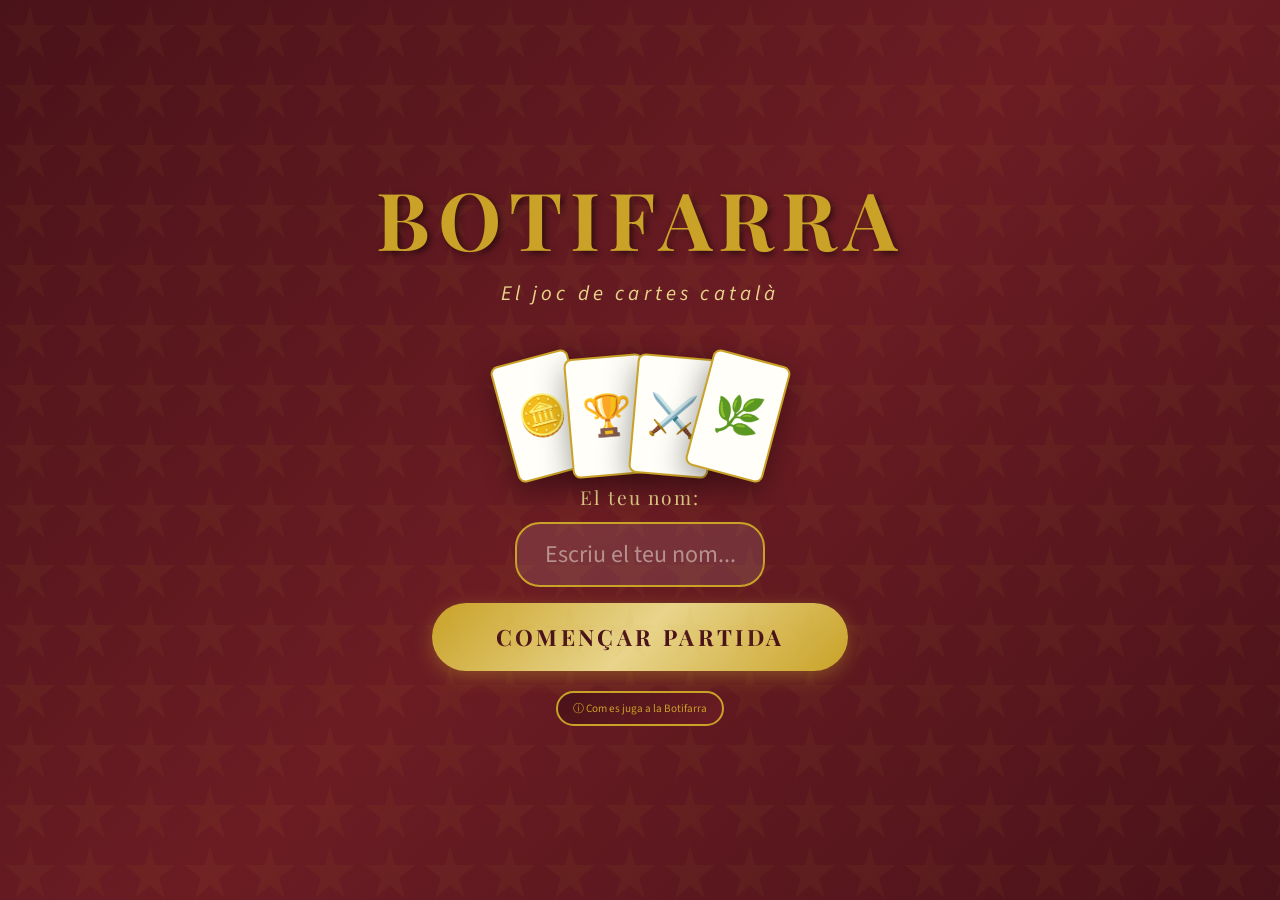
==== commit 8dca2824: "Afegir camp per introduir el nom del jugador, millorar l'historial de tirades i altres modificacions" ====
--- a/index.html
+++ b/index.html
@@ -20,6 +20,10 @@
             <div class="decorative-card" style="--rotation: 5deg;">⚔️</div>
             <div class="decorative-card" style="--rotation: 15deg;">🌿</div>
         </div>
+        <div class="player-name-container">
+            <label for="player-name-input">El teu nom:</label>
+            <input type="text" id="player-name-input" placeholder="Escriu el teu nom..." maxlength="15">
+        </div>
         <button id="start-button">Començar Partida</button>
         <div id="info-container">
             <button id="info-toggle">ⓘ Com es juga a la Botifarra</button>
@@ -185,34 +189,48 @@
                 </div>
             </div>
             <div class="hands-history-container">
-                <h3>Resum de les mans</h3>
-                <div class="hands-history-table-wrapper">
-                    <table class="hands-history-table">
-                        <thead>
-                            <tr>
-                                <th class="hands-col-ma-visible">Mà</th>
-                                <th>Triomf</th>
-                                <th>×</th>
-                                <th colspan="3">Tu i Nord</th>
-                                <th colspan="3">Est i Oest</th>
-                                <th>+Punts</th>
-                            </tr>
-                            <tr class="subheader">
-                                <th class="hands-col-ma-visible"></th>
-                                <th></th>
-                                <th></th>
-                                <th>Bases</th>
-                                <th>Fig.</th>
-                                <th>Total</th>
-                                <th>Bases</th>
-                                <th>Fig.</th>
-                                <th>Total</th>
-                                <th></th>
-                            </tr>
-                        </thead>
-                        <tbody id="hands-history-body">
-                        </tbody>
-                    </table>
+                <div class="hands-history-header">
+                    <h3>Resum de les mans</h3>
+                    <button id="toggle-hands-history" class="toggle-btn">▼ Mostrar</button>
+                </div>
+                <div class="hands-history-content" id="hands-history-content" style="display: none;">
+                    <div class="hands-history-table-wrapper">
+                        <table class="hands-history-table">
+                            <thead>
+                                <tr>
+                                    <th>Mà</th>
+                                    <th>Triomf</th>
+                                    <th>×</th>
+                                    <th colspan="3">Tu i Nord</th>
+                                    <th colspan="3">Est i Oest</th>
+                                    <th>+Punts</th>
+                                </tr>
+                                <tr class="subheader">
+                                    <th></th>
+                                    <th></th>
+                                    <th></th>
+                                    <th>Bases</th>
+                                    <th>Fig.</th>
+                                    <th>Total</th>
+                                    <th>Bases</th>
+                                    <th>Fig.</th>
+                                    <th>Total</th>
+                                    <th></th>
+                                </tr>
+                            </thead>
+                            <tbody id="hands-history-body">
+                            </tbody>
+                        </table>
+                    </div>
+                </div>
+            </div>
+            <div class="tricks-history-container">
+                <div class="tricks-history-header">
+                    <h3>Detall de les tirades</h3>
+                    <button id="toggle-tricks-history" class="toggle-btn">▼ Mostrar</button>
+                </div>
+                <div class="tricks-history-content" id="tricks-history-content" style="display: none;">
+                    <!-- Es genera dinàmicament -->
                 </div>
             </div>
             <div class="game-over-buttons">
--- a/styles.css
+++ b/styles.css
@@ -1,4 +1,4 @@
-        :root {
+:root {
             --gold: #C9A227;
             --gold-light: #E8D48B;
             --burgundy: #6B1C23;
@@ -104,7 +104,7 @@
         .decorative-cards {
             display: flex;
             gap: -20px;
-            margin-bottom: 3rem;
+            margin-bottom: 0.5rem;
             animation: fadeIn 1.5s ease-out 0.3s both;
         }
 
@@ -152,6 +152,46 @@
         #start-button:hover {
             transform: translateY(-3px);
             box-shadow: 0 8px 30px rgba(201, 162, 39, 0.6);
+        }
+
+        /* Camp de nom del jugador */
+        .player-name-container {
+            display: flex;
+            flex-direction: column;
+            align-items: center;
+            gap: 0.8rem;
+            margin-bottom: 1rem;
+            animation: fadeIn 1.5s ease-out 0.5s both;
+        }
+
+        .player-name-container label {
+            font-family: 'Playfair Display', serif;
+            font-size: 1.2rem;
+            color: var(--gold-light);
+            letter-spacing: 0.1em;
+        }
+
+        #player-name-input {
+            padding: 0.8rem 1.5rem;
+            font-size: 1.5rem;
+            font-family: 'Source Sans Pro', sans-serif;
+            background: rgba(255, 255, 255, 0.1);
+            border: 2px solid var(--gold);
+            border-radius: 25px;
+            color: var(--cream);
+            text-align: center;
+            width: 250px;
+            transition: all 0.3s ease;
+        }
+
+        #player-name-input::placeholder {
+            color: rgba(245, 240, 225, 0.5);
+        }
+
+        #player-name-input:focus {
+            outline: none;
+            background: rgba(255, 255, 255, 0.15);
+            box-shadow: 0 0 15px rgba(201, 162, 39, 0.3);
         }
 
         /* Taula de joc */
@@ -313,7 +353,7 @@
         }
 
         .player-name.dealer::after {
-            content: ' 🎴';
+            content: ' ✋';
         }
 
         /* Posicions dels jugadors */
@@ -783,6 +823,83 @@
             opacity: 0.8;
         }
 
+        /* Historial de tirades */
+        .tricks-history-container {
+            margin-top: 20px;
+            max-height: 300px;
+            overflow-y: auto;
+        }
+
+        .hand-tricks-section {
+            margin-bottom: 20px;
+        }
+
+        .hand-tricks-section h4 {
+            color: var(--gold);
+            margin-bottom: 10px;
+            font-size: 1rem;
+        }
+
+        .tricks-history-table {
+            width: 100%;
+            border-collapse: collapse;
+            font-size: 0.85rem;
+            margin-bottom: 15px;
+        }
+
+        .tricks-history-table th,
+        .tricks-history-table td {
+            padding: 6px 10px;
+            text-align: center;
+            border: 1px solid rgba(201, 162, 39, 0.3);
+        }
+
+        .tricks-history-table th {
+            background: var(--burgundy);
+            color: var(--gold-light);
+            font-weight: 600;
+        }
+
+        .tricks-history-table td {
+            background: rgba(0, 0, 0, 0.2);
+        }
+
+        .tricks-history-table .trick-winner {
+            background: rgba(201, 162, 39, 0.3);
+            font-weight: 600;
+        }
+
+        .hands-history-header,
+        .tricks-history-header {
+            display: flex;
+            justify-content: space-between;
+            align-items: center;
+            margin-bottom: 10px;
+        }
+
+        .hands-history-header h3,
+        .tricks-history-header h3 {
+            margin: 0;
+            font-size: 1.1rem;
+        }
+
+        .toggle-btn {
+            background: var(--gold);
+            color: var(--burgundy-dark);
+            border: none;
+            padding: 5px 15px;
+            border-radius: 15px;
+            cursor: pointer;
+            font-size: 0.85rem;
+            font-weight: 600;
+            transition: all 0.3s ease;
+        }
+
+        .toggle-btn:hover {
+            background: var(--gold-light);
+        }
+
+
         /* Responsive per les piles */
         @media (max-width: 768px) {
             .won-tricks-pile .pile-cards {
@@ -915,7 +1032,7 @@
             /* position: absolute; */
             /* bottom: 20px;
             left: 20px; */
-            padding-top: 30px;
+            /* padding-top: 30px; */
             z-index: 100;
             animation: fadeIn 1.8s ease-out 0.9s both;
         }
@@ -1123,6 +1240,8 @@
         .hands-history-table-wrapper {
             max-height: 200px;
             overflow-y: auto;
+            overflow-x: auto;
+            -webkit-overflow-scrolling: touch;
             border-radius: 10px;
             border: 1px solid var(--gold);
         }
@@ -1192,9 +1311,9 @@
             font-size: 1.1rem;
         }
 
-        .hands-col-ma-visible {
+        /* .hands-col-ma-visible {
             display: table-cell;
-        }
+        } */
 
         .game-over-content button {
             padding: 15px 40px;
@@ -1467,7 +1586,7 @@
             /* Panells modals */
             .trump-panel {
                 padding: 20px;
-                margin: 15px;
+                margin: -25px 15px 15px 15px;
                 max-width: calc(100vw - 30px);
             }
 
@@ -1643,6 +1762,9 @@
                 overflow-y: auto;
                 border-radius: 10px;
                 border: 1px solid var(--gold);
+                overflow-x: auto;
+                -webkit-overflow-scrolling: touch;
+                max-width: 100%;
             }
 
             .hands-history-table-wrapper::-webkit-scrollbar {
@@ -1709,9 +1831,9 @@
             .hands-history-table .trump-cell {
                 font-size: 1.1rem;
             }
-            .hands-col-ma-visible {
+            /* .hands-col-ma-visible {
                 display: none;
-            }
+            } */
 
             /* info  valor triunfos */
             #footer-info {
@@ -1749,6 +1871,45 @@
             }
         }
 
+        @media (max-width: 600px) {
+
+            .game-over-content {
+                max-height: 95vh;
+                overflow-y: auto;
+                padding-bottom: 20px;
+            }
+            
+            .game-over-buttons {
+                position: sticky;
+                bottom: 0;
+                background: var(--burgundy-dark);
+                padding: 15px 0;
+                margin-top: 15px;
+            }
+            
+            .game-over-buttons button {
+                padding: 10px 20px;
+                font-size: 0.9rem;
+            }
+
+            .hands-history-table-wrapper {
+                margin: 0 -10px;
+                padding: 0 10px;
+            }
+            
+            .hands-history-table {
+                min-width: 500px;
+            }
+            .tricks-history-container {
+                overflow-x: auto;
+                -webkit-overflow-scrolling: touch;
+            }
+            
+            .tricks-history-table {
+                min-width: 400px;
+            }
+        }
+
         /* Responsive - Mòbils molt petits */
         @media (max-width: 380px) {
             #player-south .hand .card {
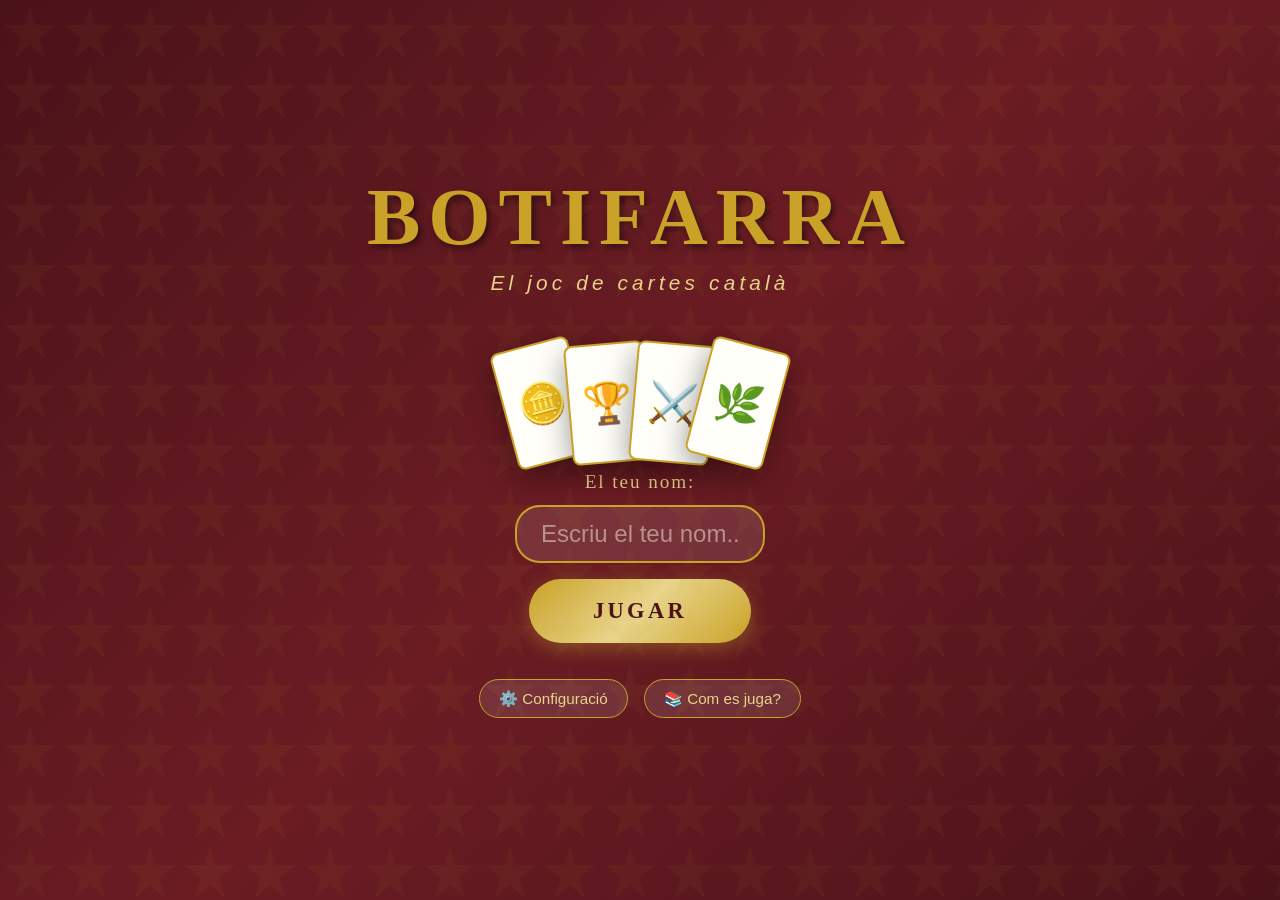
==== commit 63f87459: "Afegiu estils per als botons d'informació, el modal de configuració i la pàgina de reglaments. - S'h" ====
--- a/index.html
+++ b/index.html
@@ -4,7 +4,8 @@
     <meta charset="UTF-8">
     <meta name="viewport" content="width=device-width, initial-scale=1.0">
     <title>Botifarra - Joc de Cartes Català</title>
-    <link href="https://fonts.googleapis.com/css2?family=Playfair+Display:wght@400;700;900&family=Source+Sans+Pro:wght@400;600&display=swap" rel="stylesheet">
+    <link rel="icon" href="imatges/favicon.ico" type="image/x-icon">
+    <!-- <link href="https://fonts.googleapis.com/css2?family=Playfair+Display:wght@400;700;900&family=Source+Sans+Pro:wght@400;600&display=swap" rel="stylesheet"> -->
     <link rel="stylesheet" href="styles.css">
 </head>
 <body>
@@ -24,9 +25,11 @@
             <label for="player-name-input">El teu nom:</label>
             <input type="text" id="player-name-input" placeholder="Escriu el teu nom..." maxlength="15">
         </div>
-        <button id="start-button">Començar Partida</button>
+        <!-- <button id="start-button">Començar Partida</button> -->
+        <button id="start-button">Jugar</button>
         <div id="info-container">
-            <button id="info-toggle">ⓘ Com es juga a la Botifarra</button>
+            <button id="settings-toggle">⚙️ Configuració</button>
+            <button id="info-toggle">📚 Com es juga?</button>
         </div>
     </div>
 
@@ -240,6 +243,49 @@
         </div>
     </div>
 
+    <!-- Modal de configuració -->
+    <div id="settings-modal">
+        <div class="settings-content">
+            <div class="settings-header">
+                <h2>⚙️ Configuració</h2>
+                <button id="settings-close" class="settings-close-btn">✕</button>
+            </div>
+            <div class="settings-body">
+                <div class="settings-section">
+                    <h3>Mode de joc</h3>
+                    <div class="settings-option">
+                        <label class="radio-label">
+                            <input type="radio" name="game-mode" value="free" checked>
+                            <span class="radio-checkmark"></span>
+                            <div class="radio-text">
+                                <span class="radio-title">Mode lliure</span>
+                                <span class="radio-description">Només cal seguir el pal, sense obligació de matar</span>
+                            </div>
+                        </label>
+                    </div>
+                    <div class="settings-option">
+                        <label class="radio-label">
+                            <input type="radio" name="game-mode" value="strict">
+                            <span class="radio-checkmark"></span>
+                            <div class="radio-text">
+                                <span class="radio-title">Mode estricte</span>
+                                <span class="radio-description">Si pots matar, has de matar (reglament oficial)</span>
+                            </div>
+                        </label>
+                    </div>
+                </div>
+            </div>
+            <div class="settings-footer">
+                <div class="settings-footer-left">
+                    <p class="settings-hint">Els canvis es desen automàticament</p>
+                </div>
+                <div class="settings-footer-right">
+                    <p id="versio-app" class="settings-versio">0.5.1</p>
+                </div>
+            </div>
+        </div>
+    </div>
+
     <script>
 
     </script>
--- a/styles.css
+++ b/styles.css
@@ -193,6 +193,215 @@
             background: rgba(255, 255, 255, 0.15);
             box-shadow: 0 0 15px rgba(201, 162, 39, 0.3);
         }
+
+        /* Botons d'informació i configuració */
+        #info-container {
+            display: flex;
+            gap: 1rem;
+            margin-top: 1rem;
+            animation: fadeIn 1.5s ease-out 0.7s both;
+        }
+
+        #info-container button {
+            padding: 0.6rem 1.2rem;
+            font-size: 0.95rem;
+            font-family: 'Source Sans Pro', sans-serif;
+            background: rgba(255, 255, 255, 0.1);
+            border: 1px solid var(--gold);
+            border-radius: 20px;
+            color: var(--gold-light);
+            cursor: pointer;
+            transition: all 0.3s ease;
+        }
+
+        #info-container button:hover {
+            background: rgba(201, 162, 39, 0.2);
+            box-shadow: 0 0 10px rgba(201, 162, 39, 0.3);
+        }
+
+        /* Modal de configuració */
+        #settings-modal {
+            display: none;
+            position: fixed;
+            top: 0;
+            left: 0;
+            right: 0;
+            bottom: 0;
+            background: rgba(0, 0, 0, 0.7);
+            z-index: 2000;
+            align-items: center;
+            justify-content: center;
+            animation: fadeIn 0.3s ease;
+        }
+
+        .settings-content {
+            background: linear-gradient(135deg, var(--burgundy-dark) 0%, var(--burgundy) 100%);
+            border: 2px solid var(--gold);
+            border-radius: 16px;
+            width: 90%;
+            max-width: 450px;
+            max-height: 90vh;
+            overflow-y: auto;
+            box-shadow: 0 10px 40px rgba(0, 0, 0, 0.5);
+        }
+
+        .settings-header {
+            display: flex;
+            justify-content: space-between;
+            align-items: center;
+            padding: 1.2rem 1.5rem;
+            border-bottom: 1px solid rgba(201, 162, 39, 0.3);
+        }
+
+        .settings-header h2 {
+            font-family: 'Playfair Display', serif;
+            color: var(--gold);
+            font-size: 1.5rem;
+            margin: 0;
+        }
+
+        .settings-close-btn {
+            background: none;
+            border: none;
+            color: var(--gold-light);
+            font-size: 1.5rem;
+            cursor: pointer;
+            padding: 0.3rem;
+            line-height: 1;
+            transition: all 0.2s ease;
+        }
+
+        .settings-close-btn:hover {
+            color: var(--gold);
+            transform: scale(1.1);
+        }
+
+        .settings-body {
+            padding: 1.5rem;
+        }
+
+        .settings-section {
+            margin-bottom: 1.5rem;
+        }
+
+        .settings-section:last-child {
+            margin-bottom: 0;
+        }
+
+        .settings-section h3 {
+            font-family: 'Playfair Display', serif;
+            color: var(--gold-light);
+            font-size: 1.1rem;
+            margin-bottom: 1rem;
+            padding-bottom: 0.5rem;
+            border-bottom: 1px solid rgba(201, 162, 39, 0.2);
+        }
+
+        .settings-option {
+            margin-bottom: 0.8rem;
+        }
+
+        .settings-option:last-child {
+            margin-bottom: 0;
+        }
+
+        /* Radio buttons personalitzats */
+        .radio-label {
+            display: flex;
+            align-items: flex-start;
+            gap: 0.8rem;
+            cursor: pointer;
+            padding: 0.8rem;
+            border-radius: 8px;
+            transition: all 0.2s ease;
+            background: rgba(255, 255, 255, 0.05);
+        }
+
+        .radio-label:hover {
+            background: rgba(255, 255, 255, 0.1);
+        }
+
+        .radio-label input[type="radio"] {
+            display: none;
+        }
+
+        .radio-checkmark {
+            width: 22px;
+            height: 22px;
+            min-width: 22px;
+            border: 2px solid var(--gold);
+            border-radius: 50%;
+            display: flex;
+            align-items: center;
+            justify-content: center;
+            transition: all 0.2s ease;
+            margin-top: 2px;
+        }
+
+        .radio-label input[type="radio"]:checked + .radio-checkmark {
+            background: var(--gold);
+        }
+
+        .radio-label input[type="radio"]:checked + .radio-checkmark::after {
+            content: '';
+            width: 10px;
+            height: 10px;
+            background: var(--burgundy-dark);
+            border-radius: 50%;
+        }
+
+        .radio-text {
+            display: flex;
+            flex-direction: column;
+            gap: 0.2rem;
+        }
+
+        .radio-title {
+            color: var(--cream);
+            font-weight: 600;
+            font-size: 1rem;
+        }
+
+        .radio-description {
+            color: rgba(245, 240, 225, 0.7);
+            font-size: 0.85rem;
+            line-height: 1.4;
+        }
+
+        /* .settings-footer {
+            padding: 1rem 1.5rem;
+            border-top: 1px solid rgba(201, 162, 39, 0.3);
+            text-align: center;
+        } */
+.settings-footer {
+    display: flex;
+    justify-content: space-between;
+    align-items: center;
+    border-top: 1px solid rgba(201, 162, 39, 0.3);
+    padding-top: 10px;
+    margin-top: 20px;
+}
+        .settings-hint {
+            color: rgba(245, 240, 225, 0.5);
+            font-size: 0.85rem;
+            font-style: italic;
+            margin: 0;
+        }
+
+        .settings-footer-left .settings-hint {
+    font-size: 0.9rem;
+    color: #666;
+    margin-bottom: 10px;
+  margin-left: 18px;
+}
+
+.settings-footer-right .settings-versio {
+    font-size: 0.9rem;
+    color: hsl(34, 91%, 51%);
+    font-weight: bold;
+    margin-bottom: 10px;
+  margin-right: 25px;
+}
 
         /* Taula de joc */
         #game-container {
@@ -1055,6 +1264,25 @@
             box-shadow: 0 0 10px var(--gold);
         }
 
+        #settings-toggle {
+            background: linear-gradient(135deg, var(--burgundy-dark), var(--burgundy));
+            border: 2px solid var(--gold);
+            color: var(--gold);
+            padding: 8px 15px;
+            border-radius: 20px;
+            cursor: pointer;
+            font-family: 'Source Sans Pro', sans-serif;
+            font-size: 0.7rem;
+            margin-top: 20px;
+            margin-bottom: 10px;
+            transition: all 0.2s ease;
+        }
+
+        #settings-toggle:hover {
+            background: var(--burgundy);
+            box-shadow: 0 0 10px var(--gold);
+        }
+
         #game-log {
             width: 160px;
             max-height: 200px;
